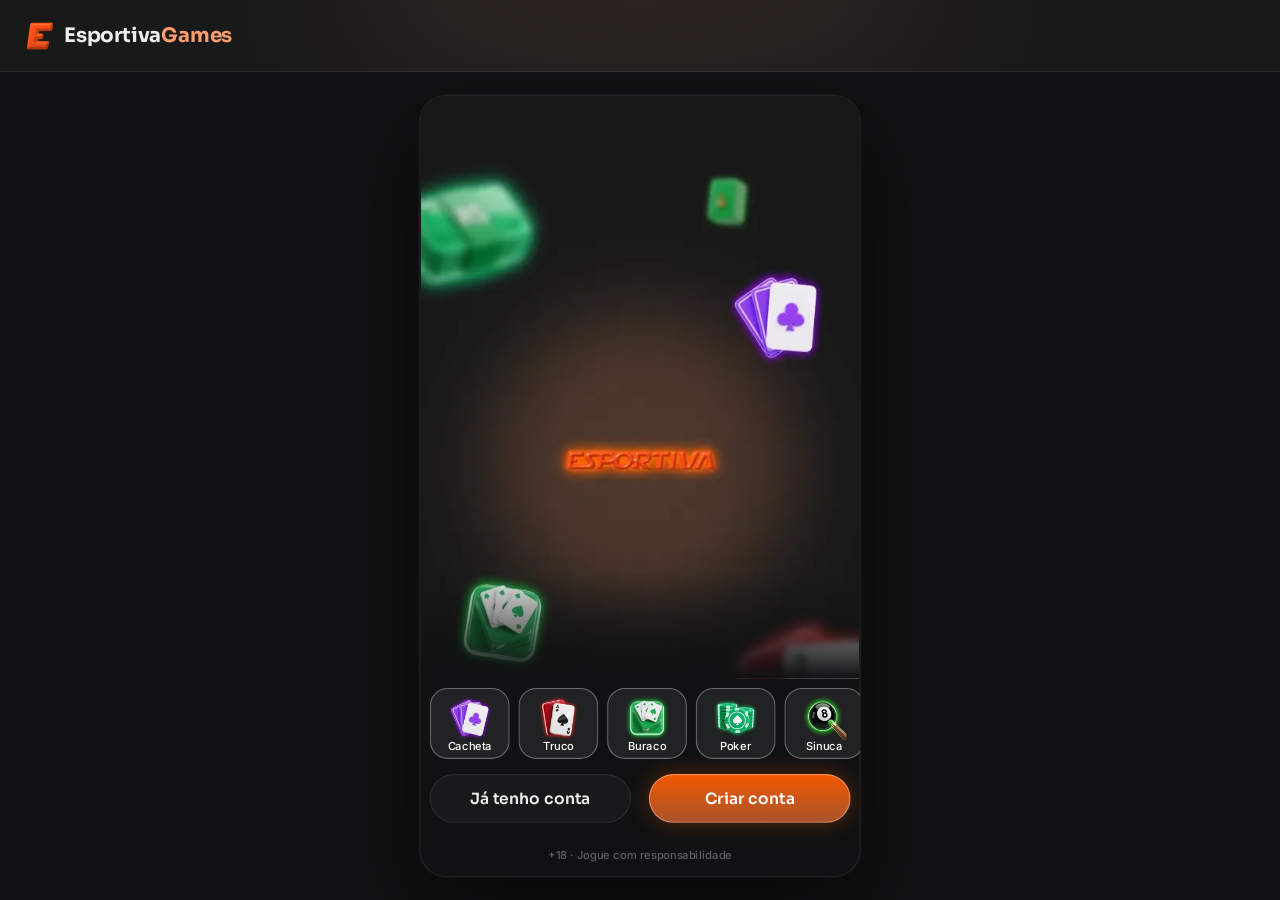
==== index.html @ 20848916 "Loja por classe + O Grande Assalto completa (como no EstrelaGames eb42a3c): famílias em 3 classes (O" ====
<!doctype html>
<html lang="pt-BR">
<head>
<meta charset="utf-8">
<meta name="viewport" content="width=device-width, initial-scale=1, viewport-fit=cover, user-scalable=no">
<meta name="robots" content="noindex, nofollow">
<meta name="theme-color" content="#141e2a">
<meta name="mobile-web-app-capable" content="yes">
<meta name="apple-mobile-web-app-capable" content="yes">
<meta name="apple-mobile-web-app-status-bar-style" content="black-translucent">
<title>Esportiva Games · protótipo</title>
<link rel="icon" href="assets/ui/logo_icon.webp">
<link rel="preconnect" href="https://fonts.googleapis.com">
<link rel="preconnect" href="https://fonts.gstatic.com" crossorigin>
<link rel="stylesheet" href="https://fonts.googleapis.com/css2?family=Inter:wght@400;500;600;700&family=Sora:wght@600;700;800&display=swap">
<link rel="stylesheet" href="css/tokens.css?v=esportiva-11202128">
<link rel="stylesheet" href="css/ui.css?v=esportiva-11202128">
<link rel="stylesheet" href="css/screens.css?v=esportiva-11202128">
<link rel="stylesheet" href="css/game.css?v=esportiva-11202128">
<link rel="stylesheet" href="css/desk.css?v=esportiva-11202128">
</head>
<body>
<svg width="0" height="0" style="position:absolute" aria-hidden="true">
  <defs><clipPath id="hexclip" clipPathUnits="objectBoundingBox"><path id="hexpath" d=""/></clipPath></defs>
  <symbol id="s-E" viewBox="0 0 16 20"><path d="M8 0C5 4 0 7.5 0 11.5C0 14 2 16 4.5 16C5.7 16 6.8 15.5 7.5 14.7C7.3 16.6 6.5 18.3 5 20H11C9.5 18.3 8.7 16.6 8.5 14.7C9.2 15.5 10.3 16 11.5 16C14 16 16 14 16 11.5C16 7.5 11 4 8 0Z"/></symbol>
  <symbol id="s-C" viewBox="0 0 20 18.4"><path d="M10 18.35L8.55 17.03C3.4 12.36 0 9.28 0 5.5C0 2.420 2.42 0 5.5 0C7.24 0 8.91 0.81 10 2.09C11.09 0.81 12.76 0 14.5 0C17.58 0 20 2.42 20 5.5C20 9.28 16.6 12.36 11.45 17.04L10 18.35Z"/></symbol>
  <symbol id="s-O" viewBox="0 0 15 20"><path d="M7.5 0L15 10L7.5 20L0 10L7.5 0Z"/></symbol>
  <symbol id="s-P" viewBox="0 0 18 18.5"><path d="M9 0C11.3 0 13.2 1.9 13.2 4.2C13.2 5 13 5.7 12.6 6.3C13 6.2 13.4 6.1 13.8 6.1C16.1 6.1 18 8 18 10.3C18 12.6 16.1 14.5 13.8 14.5C12.5 14.5 11.3 13.9 10.5 12.9C10.7 14.9 11.6 16.8 13.1 18.5H4.9C6.4 16.8 7.3 14.9 7.5 12.9C6.7 13.9 5.5 14.5 4.2 14.5C1.9 14.5 0 12.6 0 10.3C0 8 1.9 6.1 4.2 6.1C4.6 6.1 5 6.2 5.4 6.3C5 5.7 4.8 5 4.8 4.2C4.8 1.9 6.7 0 9 0Z"/></symbol>
  <symbol id="i-copy" viewBox="0 0 448 512"><path d="M208 0H332.1c12.7 0 24.9 5.1 33.9 14.1l67.9 67.9c9 9 14.1 21.2 14.1 33.9V336c0 26.5-21.5 48-48 48H208c-26.5 0-48-21.5-48-48V48c0-26.5 21.5-48 48-48zM48 128h80v64H64V448H256V416h64v48c0 26.5-21.5 48-48 48H48c-26.5 0-48-21.5-48-48V176c0-26.5 21.5-48 48-48z"/></symbol>
  <symbol id="i-share" viewBox="0 0 448 512"><path d="M352 224c53 0 96-43 96-96s-43-96-96-96s-96 43-96 96c0 4 .2 8 .7 11.9l-94.1 47C145.4 170.2 121.9 160 96 160c-53 0-96 43-96 96s43 96 96 96c25.9 0 49.4-10.2 66.6-26.9l94.1 47c-.5 3.9-.7 7.8-.7 11.9c0 53 43 96 96 96s96-43 96-96s-43-96-96-96c-25.9 0-49.4 10.2-66.6 26.9l-94.1-47c.5-3.9 .7-7.8 .7-11.9s-.2-8-.7-11.9l94.1-47C302.6 213.8 326.1 224 352 224z"/></symbol>
  <symbol id="i-wa" viewBox="0 0 448 512"><path d="M380.9 97.1C339 55.1 283.2 32 223.9 32c-122.4 0-222 99.6-222 222 0 39.1 10.2 77.3 29.6 111L0 480l117.7-30.9c32.4 17.7 68.9 27 106.1 27h.1c122.3 0 224.1-99.6 224.1-222 0-59.3-25.2-115-67.1-157zm-157 341.6c-33.2 0-65.7-8.9-94-25.7l-6.7-4-69.8 18.3L72 359.2l-4.4-7c-18.5-29.4-28.2-63.3-28.2-98.2 0-101.7 82.8-184.5 184.6-184.5 49.3 0 95.6 19.2 130.4 54.1 34.8 34.9 56.2 81.2 56.1 130.5 0 101.8-84.9 184.6-186.6 184.6zm101.2-138.2c-5.5-2.8-32.8-16.2-37.9-18-5.1-1.9-8.8-2.8-12.5 2.8-3.7 5.6-14.3 18-17.6 21.8-3.2 3.7-6.5 4.2-12 1.4-32.6-16.3-54-29.1-75.5-66-5.7-9.8 5.7-9.1 16.3-30.3 1.8-3.7.9-6.9-.5-9.7-1.4-2.8-12.5-30.1-17.1-41.2-4.5-10.8-9.1-9.3-12.5-9.5-3.2-.2-6.9-.2-10.6-.2-3.7 0-9.7 1.4-14.8 6.9-5.1 5.6-19.4 19-19.4 46.3 0 27.3 19.9 53.7 22.6 57.4 2.8 3.7 39.1 59.7 94.8 83.8 35.2 15.2 49 16.5 66.6 13.9 10.7-1.6 32.8-13.4 37.4-26.4 4.6-13 4.6-24.1 3.2-26.4-1.3-2.5-5-3.9-10.5-6.6z"/></symbol>
  <symbol id="i-pen" viewBox="0 0 512 512"><path d="M362.7 19.3L314.3 67.7 444.3 197.7l48.4-48.4c25-25 25-65.5 0-90.5L453.3 19.3c-25-25-65.5-25-90.5 0zm-71 71L58.6 323.5c-10.4 10.4-18 23.3-22.2 37.4L1 481.2C-1.5 489.7 .8 498.8 7 505s15.3 8.5 23.7 6.1l120.3-35.4c14.1-4.2 27-11.8 37.4-22.2L421.7 220.3 291.7 90.3z"/></symbol>
  <symbol id="i-plus" viewBox="0 0 448 512"><path d="M256 80c0-17.7-14.3-32-32-32s-32 14.3-32 32v144H48c-17.7 0-32 14.3-32 32s14.3 32 32 32h144v144c0 17.7 14.3 32 32 32s32-14.3 32-32V288h144c17.7 0 32-14.3 32-32s-14.3-32-32-32H256V80z"/></symbol>
  <symbol id="i-chev-l" viewBox="0 0 320 512"><path d="M9.4 233.4c-12.5 12.5-12.5 32.8 0 45.3l192 192c12.5 12.5 32.8 12.5 45.3 0s12.5-32.8 0-45.3L77.3 256 246.6 86.6c12.5-12.5 12.5-32.8 0-45.3s-32.8-12.5-45.3 0l-192 192z"/></symbol>
  <symbol id="i-chev-r" viewBox="0 0 320 512"><path d="M310.6 233.4c12.5 12.5 12.5 32.8 0 45.3l-192 192c-12.5 12.5-32.8 12.5-45.3 0s-12.5-32.8 0-45.3L242.7 256 73.4 86.6c-12.5-12.5-12.5-32.8 0-45.3s32.8-12.5 45.3 0l192 192z"/></symbol>
  <symbol id="i-chev-l-light" viewBox="0 0 320 512"><path d="M20.7 267.3c-6.2-6.2-6.2-16.4 0-22.6l192-192c6.2-6.2 16.4-6.2 22.6 0s6.2 16.4 0 22.6L54.6 256 235.3 436.7c6.2 6.2 6.2 16.4 0 22.6s-16.4 6.2-22.6 0l-192-192z"/></symbol>
  <symbol id="i-chev-r-light" viewBox="0 0 320 512"><path d="M299.3 244.7c6.2 6.2 6.2 16.4 0 22.6l-192 192c-6.2 6.2-16.4 6.2-22.6 0s-6.2-16.4 0-22.6L265.4 256 84.7 75.3c-6.2-6.2-6.2-16.4 0-22.6s16.4-6.2 22.6 0l192 192z"/></symbol>
  <symbol id="i-x" viewBox="0 0 384 512"><path d="M324.5 411.1c6.2 6.2 16.4 6.2 22.6 0s6.2-16.4 0-22.6L214.6 256 347.1 123.5c6.2-6.2 6.2-16.4 0-22.6s-16.4-6.2-22.6 0L192 233.4 59.5 100.9c-6.2-6.2-16.4-6.2-22.6 0s-6.2 16.4 0 22.6L169.4 256 36.9 388.5c-6.2 6.2-6.2 16.4 0 22.6s16.4 6.2 22.6 0L192 278.6 324.5 411.1z"/></symbol>
  <symbol id="i-search" viewBox="0 0 512 512"><path d="M384 208A176 176 0 1 0 32 208a176 176 0 1 0 352 0zM343.3 366C307 397.2 259.7 416 208 416C93.1 416 0 322.9 0 208S93.1 0 208 0S416 93.1 416 208c0 51.7-18.8 99-50 135.3L507.3 484.7c6.2 6.2 6.2 16.4 0 22.6s-16.4 6.2-22.6 0L343.3 366z"/></symbol>
  <symbol id="i-check" viewBox="0 0 512 512"><path d="M256 512A256 256 0 1 0 256 0a256 256 0 1 0 0 512zM369 209L241 337c-9.4 9.4-24.6 9.4-33.9 0l-64-64c-9.4-9.4-9.4-24.6 0-33.9s24.6-9.4 33.9 0l47 47L335 175c9.4-9.4 24.6-9.4 33.9 0s9.4 24.6 0 33.9z"/></symbol>
  <symbol id="i-eye" viewBox="0 0 576 512"><path d="M288 32c-80.8 0-145.5 36.8-192.6 80.6C48.6 156 17.3 208 2.5 243.7c-3.3 7.9-3.3 16.7 0 24.6C17.3 304 48.6 356 95.4 399.4C142.5 443.2 207.2 480 288 480s145.5-36.8 192.6-80.6c46.8-43.5 78.1-95.4 93-131.1c3.3-7.9 3.3-16.7 0-24.6c-14.9-35.7-46.2-87.7-93-131.1C433.5 68.8 368.8 32 288 32zM144 256a144 144 0 1 1 288 0 144 144 0 1 1 -288 0zm144-64c0 35.3-28.7 64-64 64c-7.1 0-13.9-1.2-20.3-3.3c-5.5-1.8-11.9 1.6-11.7 7.4c.3 6.9 1.3 13.8 3.2 20.7c13.7 51.2 66.4 81.6 117.6 67.9s81.6-66.4 67.9-117.6c-11.1-41.5-47.8-69.4-88.6-71.1c-5.8-.2-9.2 6.1-7.4 11.7c2.1 6.4 3.3 13.2 3.3 20.3z"/></symbol>
  <symbol id="i-send" viewBox="0 0 512 512"><path d="M498.1 5.6c10.1 7 15.4 19.1 13.5 31.2l-64 416c-1.5 9.7-7.4 18.2-16 23s-18.9 5.4-28 1.6L284 427.7l-68.5 74.1c-8.9 9.7-22.9 12.9-35.2 8.1S160 493.2 160 480V396.4c0-4 1.5-7.8 4.2-10.7L331.8 202.8c5.8-6.3 5.6-16-.4-22s-15.7-6.4-22-.7L106 360.8 17.7 316.6C7.1 311.3 .3 300.7 0 288.9s5.9-22.8 16.1-28.7l448-256c10.7-6.1 23.9-5.5 34 1.4z"/></symbol>
  <symbol id="i-star" viewBox="0 0 576 512"><path d="M316.9 18C311.6 7 300.4 0 288.1 0s-23.4 7-28.8 18L195 150.3 51.4 171.5c-12 1.8-22 10.2-25.7 21.7s-.7 24.2 7.9 32.7L137.8 329 113.2 474.7c-2 12 3 24.2 12.9 31.3s23 8 33.8 2.3l128.3-68.5 128.3 68.5c10.8 5.7 23.9 4.9 33.8-2.3s14.9-19.3 12.9-31.3L438.5 329 542.7 225.9c8.6-8.5 11.7-21.2 7.9-32.7s-13.7-19.9-25.7-21.7L381.2 150.3 316.9 18z"/></symbol>
  <symbol id="i-star-o" viewBox="0 0 576 512"><path d="M287.9 0c9.2 0 17.6 5.2 21.6 13.5l68.6 141.3 153.2 22.6c9 1.3 16.5 7.6 19.3 16.3s.5 18.1-5.9 24.5L433.6 328.4l26.2 155.6c1.5 9-2.2 18.1-9.7 23.5s-17.3 6-25.3 1.7l-137-73.2L151 509.1c-8.1 4.3-17.9 3.7-25.3-1.7s-11.2-14.5-9.7-23.5l26.2-155.6L31.1 218.2c-6.5-6.4-8.7-15.9-5.9-24.5s10.3-14.9 19.3-16.3l153.2-22.6L266.3 13.5C270.4 5.2 278.7 0 287.9 0zm0 79L235.4 187.2c-3.5 7.1-10.2 12.1-18.1 13.3L99 217.9 184.9 303c5.5 5.5 8.1 13.3 6.8 21L171.4 443.7l105.2-56.2c7.1-3.8 15.6-3.7 22.6 0l105.2 56.2L384.2 324.1c-1.3-7.7 1.2-15.5 6.8-21l85.9-85.1L358.6 200.5c-7.8-1.2-14.6-6.1-18.1-13.3L287.9 79z"/></symbol>
</svg>

<!-- desktop (js/desk.js): header largo, menu e chat ao vivo em volta da coluna 9:16 -->
<header class="dkh" id="dkh"></header>
<aside class="dkl" id="dkl" aria-label="Menu"></aside>
<aside class="dkr" id="dkr" aria-label="Chat ao vivo"></aside>

<div class="stage-wrap"><div class="phone" id="phone">
  <div class="status" aria-hidden="true"><span>9:41</span><span class="island"></span>
    <span class="icons"><svg width="18" height="12" viewBox="0 0 18 12" fill="#fff"><rect x="0" y="8" width="3" height="4" rx="1"/><rect x="5" y="5.5" width="3" height="6.5" rx="1"/><rect x="10" y="3" width="3" height="9" rx="1"/><rect x="15" y="0" width="3" height="12" rx="1"/></svg><svg width="16" height="12" viewBox="0 0 16 12" fill="#fff"><path d="M8 2.2c2.3 0 4.4.9 6 2.4l1.1-1.1A10 10 0 0 0 8 .6 10 10 0 0 0 .9 3.5L2 4.6a8.4 8.4 0 0 1 6-2.4zm0 3.3c1.4 0 2.7.5 3.7 1.4l1.1-1.1A7 7 0 0 0 8 3.9a7 7 0 0 0-4.8 1.9l1.1 1.1c1-.9 2.3-1.4 3.7-1.4zm0 3.3c.6 0 1.1.2 1.5.6L8 11 6.5 9.4c.4-.4.9-.6 1.5-.6z"/></svg><svg width="27" height="13" viewBox="0 0 27 13" fill="none"><rect x=".5" y=".5" width="23" height="12" rx="3.5" stroke="#fff" opacity=".4"/><rect x="2" y="2" width="20" height="9" rx="2" fill="#fff"/><rect x="25" y="4.5" width="1.6" height="4" rx=".8" fill="#fff" opacity=".4"/></svg></span>
  </div>
  <div class="app" id="app">
    <!-- telas do app (renderizadas pelo js/screens.js) -->
    <section class="scr" id="view"></section>

    <!-- tela de jogo: os motores (js/games.js) desenham dentro dela -->
    <section class="scr game-scr" id="scr-game" hidden>
      <header class="hud" id="hud"></header>
      <div class="jogo" id="jogo"><div class="board" id="board"></div></div>
      <nav class="mnav" id="mnav">
        <button data-g="voltar"><span class="back"><svg><use href="#i-chev-l-light"/></svg></span><span>Voltar</span></button>
        <button data-g="chat"><img class="ic" src="assets/icons/chat.webp" alt=""><span>Chat</span></button>
        <button data-g="mesa"><img class="ic" src="assets/icons/friends.webp" alt=""><span>Mesa</span></button>
        <button data-g="voz"><img class="ic" id="micIco" src="assets/icons/microphone-off.webp" alt=""><span>Voz</span></button>
        <button data-g="ajustes"><img class="ic" src="assets/icons/gear.webp" alt=""><span>Ajustes</span></button>
      </nav>
    </section>

    <div class="toast" id="toast"><span class="hint-pill" id="toastTxt"></span></div>
    <div id="sheet"></div>
    <div id="overlay"></div>
  </div>
</div></div>

<script src="js/core.js?v=esportiva-11202128"></script>
<script src="js/ui.js?v=esportiva-11202128"></script>
<script src="js/screens.js?v=esportiva-11202128"></script>
<script src="js/loja.js?v=esportiva-11202128"></script>
<script src="js/social.js?v=esportiva-11202128"></script>
<script src="js/torneios.js?v=esportiva-11202128"></script>
<script src="js/sala.js?v=esportiva-11202128"></script>
<script src="js/games.js?v=esportiva-11202128"></script>
<script src="js/sinuca.js?v=esportiva-11202128"></script>
<script src="js/desk.js?v=esportiva-11202128"></script>
<script src="js/boot.js?v=esportiva-11202128"></script>
</body>
</html>
---- css/tokens.css ----
/* Esportiva Games · tokens do DS EstrelaGames (Rjx31bgpOt4m1U8DVKyWtd · modo Esportiva Games), valores resolvidos 1:1 */
:root{
  color-scheme: dark;
  /* background */
  --bg-default:#101112; --bg-subtle:#181919; --bg-strong:#212223; --bg-raised:#28292a; --bg-inset:#010101; --bg-highlight:#ffffff14; --bg-chrome:#181919; --bg-divider:#28292a; --bg-band:#00000052;
  --bga-default-50:#10111280; --bga-default-75:#101112bf; --bga-subtle-50:#18191980; --bga-subtle-75:#181919bf;
  --bga-strong-25:#21222340; --bga-strong-50:#21222380; --bga-strong-75:#212223bf;
  --bga-secondary-16:#ff9c6d29; --bga-secondary-32:#ff9c6d52; --bga-accent-12:#ffc8411f;
  /* border */
  --border-muted:#ffffff14; --border-default:#212223; --border-strong:#383a3b; --border-focus:#f15800;
  --border-hl-top:#ffffff29; --border-gold-top:#ffdbc9e5; --border-gold-bottom:#f158005c;
  /* text */
  --text-default:#edeeee; --text-muted:#b0b4b6; --text-link:#ff9c6d; --text-subtle:#5d6062; --text-disabled:#454849;
  --text-brand:#ff9c6d; --text-success:#52de7e; --text-error:#ff6b6e; --text-prize:#ffc841;
  --text-on-color:#ffffff; --text-on-color-muted:#ffffffd9; --text-on-color-subtle:#ffffffb2; --text-on-light:#101112;
  /* system */
  --sys-info:#ff6500; --sys-success:#2cc160; --sys-success-strong:#8cf0a9; --sys-warning:#ffbe2e; --sys-error:#ef4452;
  --sysa-success-25:#2cc16040; --sysa-error-25:#ef445240; --sysa-info-25:#3b74f540;
  --notification-error:#ef4452;
  /* effects */
  --hl-subtle:#ffffff29; --hl:#ffffff52; --hl-strong:#ffffff7a;
  --shadow-faint:#0000001f; --shadow-subtle:#0000003d; --shadow:#00000066; --shadow-strong:#00000080;
  --glow-info:#f1580052; --glow-accent:#ffbe2e52; --glow-success:#52de7ea3; --glow-gold:#ff9c6d52; --glow-blue:#ff9c6d; --glow-red:#ff6b6e;
  /* surfaces */
  --surface-card-top:#181919; --surface-card-bottom:#101112; --surface-elevated-top:#28292a; --surface-elevated-bottom:#181919;
  /* buttons */
  --btn-primary-top:#f15800; --btn-primary-bg:#a9532c; --btn-secondary-border:#ff6500;
  --btn-disabled-top:#28292a; --btn-disabled-bg:#28292a; --btn-disabled-text:#454849;
  /* tabs */
  --tab-default-text:#b0b4b6; --tab-container:#212223; --input-border:#212223;
  --tab-padrao:#f15800; --tab-padrao-tint:#f158003d; --tab-rosa:#e93d82; --tab-rosa-tint:#e93d823d;
  /* games */
  --game-truco:#e5484d; --game-paulista:#3b74f5; --game-cacheta:#8752f2; --game-tranca:#2cc160; --game-buraco:#1f9a4a;
  --game-poker:#0fa968; --game-sinuca:#2fa35a; --game-todos:#ff6500; --game-domino:#14b8a6; --game-dama:#f76b15; --game-xadrez:#5b6cff;
  --game-paulista-tint:#3b74f53d; --game-truco-tint:#e5484d3d; --game-cacheta-tint:#8752f23d; --game-buraco-tint:#1f9a4a3d; --game-poker-tint:#0fa9683d; --game-sinuca-tint:#2fa35a3d;
  /* crew */
  --crew-engenheiro:#4fb3ff; --crew-comandante:#f5c542; --crew-piloto:#ff5a36; --crew-navegador:#e86bff; --crew-explorador:#4dffb8;
  --crew-bar:#ff9f43; --crew-reis:#34d399; --crew-nobru:#3d8bff; --crew-inhui:#ff4fb0;
  /* famílias da página Skins (mesma cor da chamada do Truco) */
  --crew-laje:#ff7f50; --crew-portaria:#3ddc84; --crew-live:#b45cff; --crew-feira:#ffa62b; --crew-navalha:#ff4fb0; --crew-varzea:#5be37d; --crew-oficina:#3db8ff; --crew-posto:#ff3b4a; --crew-fliper:#a45cff; --crew-grau:#4fa3ff; --crew-palpite:#f2b233; --crew-assalto:#ff4fa3;
  /* stake / table */
  --stake-padrao-top:#6c3015; --stake-padrao-bottom:#361b0f; --stake-iniciante-top:#1f9a4a; --stake-iniciante-bottom:#1f502c;
  --table-card-top:#1f5a4a; --table-card-bottom:#0f2e2a; --table-stake:#ffc841;
  --plus-bg:#52de7e; --plus-icon:#101112;
  --btn-success-top:#52de7e; --btn-success-bg:#1f9a4a; /* DS button-glass ☰ Type=Success (Comprar) */
  /* cards */
  --card-face:#ffffff; --card-border:#9ea2a4; --suit-red:#c72c3d; --suit-black:#141922; --back-top:#844023; --back-bottom:#4d1901;
  /* seat timer */
  --seat-timer-track:#ffffff1f; --seat-timer:#ff6500;
  /* type */
  --f-display:"Sora", "Inter", system-ui, sans-serif;
  --f-ui:"Inter", system-ui, -apple-system, sans-serif;
  --f-call:"Industry", "Sora", sans-serif;
  /* marca · Esportiva Games (sobrescreve) */
  --back-top:#361b0f; --back-bottom:#181919; --btn-primary-text:#ffffff; --crew-nobru:#FF6500; --crew-inhui:#FF6500; --crew-rainhaesp:#FF9C6D;
}
/* estilos de texto do DS */
.t-d3xl{font:700 64px/1.2 var(--f-display);letter-spacing:-.02em}
.t-d2xl{font:700 48px/1.2 var(--f-display);letter-spacing:-.02em}
.t-dxl{font:700 40px/1.2 var(--f-display);letter-spacing:-.02em}
.t-dl{font:700 32px/1.2 var(--f-display);letter-spacing:-.02em}
.t-dm{font:700 24px/1.2 var(--f-display);letter-spacing:-.01em}
.t-ds{font:700 20px/1.2 var(--f-display);letter-spacing:-.01em}
.t-dxs{font:600 16px/1.2 var(--f-display)}
.t-d2xs{font:600 14px/1.2 var(--f-display)}
.t-d3xs{font:600 12px/1.2 var(--f-display)}
.t-hm{font:700 20px/1.2 var(--f-ui)}
.t-ll{font:500 16px/1 var(--f-ui)} .t-lm{font:500 14px/1 var(--f-ui)} .t-ls{font:500 12px/1 var(--f-ui)} .t-lxs{font:500 10px/1 var(--f-ui)} .t-l2xs{font:500 8px/1 var(--f-ui)}
.t-link{font:700 12px/1.5 var(--f-ui)}
.t-p2xl{font:400 20px/1.5 var(--f-ui)} .t-pm{font:400 14px/1.5 var(--f-ui)} .t-ps{font:400 12px/1.5 var(--f-ui)}
---- css/ui.css ----
/* EstrelaGames · base + componentes do DS (Apple Gamer Style · Glass). Medidas 1:1 com o Figma (frame 375). */
*{box-sizing:border-box}
html,body{height:100%;margin:0}
body{background:#05080c;color:var(--text-default);font-family:var(--f-ui);-webkit-font-smoothing:antialiased;overflow:hidden;-webkit-text-size-adjust:100%}
button{font:inherit;color:inherit;border:0;background:none;padding:0;margin:0;cursor:pointer;-webkit-tap-highlight-color:transparent;text-align:inherit}
button:focus-visible,[role="button"]:focus-visible{outline:2px solid var(--border-focus);outline-offset:2px}
/* cards clicáveis são div[role=button]: o WebKit (iPhone) não estica os filhos de um <button> com flex */
[role="button"]{cursor:pointer;-webkit-tap-highlight-color:transparent;-webkit-user-select:none;user-select:none;outline:0}
input{font:inherit;color:inherit;border:0;background:none;outline:0;padding:0;margin:0;min-width:0}
img,video{display:block;max-width:100%;user-select:none;-webkit-user-drag:none}
video::-webkit-media-controls,video::-webkit-media-controls-start-playback-button,video::-webkit-media-controls-overlay-play-button{display:none!important;-webkit-appearance:none} /* sem botão de play: os vídeos são fundo */
svg{display:block}
[hidden]{display:none!important}
.ic{flex:none;object-fit:contain;pointer-events:none}

/* ---------- aparelho ---------- */
.stage-wrap{position:fixed;inset:0;display:flex;align-items:center;justify-content:center}
.phone{position:relative;width:375px;height:812px;background:var(--bg-subtle);overflow:hidden;border-radius:48px;box-shadow:0 0 0 10px #0c1016,0 0 0 11px #2a3340,0 40px 80px rgba(0,0,0,.6);transform-origin:center;display:flex;flex-direction:column}
.status{position:relative;flex:none;height:44px;display:flex;align-items:center;justify-content:space-between;padding:0 26px 0 32px;font:600 15px/1 var(--f-ui);background:var(--bg-subtle);z-index:60;pointer-events:none}
.status .island{position:absolute;left:50%;top:10px;width:118px;height:32px;margin-left:-59px;border-radius:20px;background:#000}
.status .icons{display:flex;gap:6px;align-items:center}
.app{position:relative;flex:1;min-height:0;overflow:hidden}
@media (max-width:520px){
  .phone{width:100vw;height:100vh;height:100dvh;border-radius:0;box-shadow:none;transform:none!important}
  .status{display:none}
  .app{padding-top:env(safe-area-inset-top,0px)}
}
.scr{position:absolute;inset:0;display:flex;flex-direction:column;background:var(--bg-subtle);overflow:hidden}
.app>.scr{top:env(safe-area-inset-top,0px)}
@media (min-width:521px){.app>.scr{top:0}}
.scroll{flex:1;min-height:0;overflow-y:auto;overflow-x:hidden;-webkit-overflow-scrolling:touch;scrollbar-width:none;overscroll-behavior:contain}
.scroll::-webkit-scrollbar,.hscroll::-webkit-scrollbar{display:none}
/* linha com rolagem lateral: sem clip, sangra até a borda da tela (regra Oct 26) */
.hscroll{display:flex;overflow-x:auto;overflow-y:visible;scrollbar-width:none;margin:0 -8px;padding:0 8px;scroll-padding:0 8px;-webkit-overflow-scrolling:touch}

/* ---------- ícones 3D ---------- */
.i16{width:16px;height:16px}.i20{width:20px;height:20px}.i24{width:24px;height:24px}.i28{width:28px;height:28px}.i32{width:32px;height:32px}.i36{width:36px;height:36px}.i40{width:40px;height:40px}.i48{width:48px;height:48px}

/* ---------- header-game (Mobile · Glass) ---------- */
.hdr{position:relative;flex:none;height:64px;display:flex;align-items:center;gap:4px;padding:8px 12px;background:var(--bg-subtle);overflow:hidden;z-index:20}
.hdr::before{content:"";position:absolute;left:48px;top:-70px;width:280px;height:140px;border-radius:50%;background:var(--glow-blue);filter:blur(60px);opacity:.15;pointer-events:none}
.hdr .side{position:relative;flex:1;min-width:0;display:flex;align-items:center;gap:4px}
.hdr .logo{width:24px;height:36px;display:grid;place-items:center;flex:none}
.hdr .logo img{width:25px;height:24px}
.cpill{flex:1;min-width:0;height:34px;display:flex;align-items:center;gap:2px;padding:4px;border-radius:999px;background:linear-gradient(90deg,#52de7e1a,#21222306),var(--bga-strong-50);box-shadow:inset 0 0 0 1px var(--border-muted);overflow:hidden}
.cpill.bonus{padding:4px 8px 4px 4px;background:linear-gradient(90deg,#21222306,#ffc8411a),var(--bga-strong-50)}
.cpill .ic{width:24px;height:24px}
.cpill .t{flex:1;min-width:0;display:flex;flex-direction:column;gap:2px;text-align:left}
.cpill .t small{font:500 8px/1 var(--f-ui);color:var(--text-muted)}
.cpill .t b{font:700 12px/10px var(--f-ui);color:var(--text-default);white-space:nowrap;overflow:hidden;text-overflow:ellipsis}
.cpill.bonus .t b{color:var(--text-prize)}
.cpill .plus{width:20px;height:20px;border-radius:10px;background:var(--plus-bg);display:grid;place-items:center;flex:none}
.cpill .plus svg{width:12px;height:12px;fill:var(--plus-icon)}
/* saldo com seta: abre o dropdown (DS header-game ◉ Expanded) */
.cpill .chev{width:20px;height:20px;display:grid;place-items:center;flex:none}
.cpill .chev svg{width:10px;height:10px;fill:var(--text-muted);transform:rotate(90deg);transition:transform .2s}
.cpill.open{box-shadow:inset 0 0 0 1px var(--border-strong)} .cpill.open .chev svg{transform:rotate(-90deg)}
.hdr .hbuy{flex:1;min-width:0}
/* dropdown do saldo (DS balance-panel) · celular: preso embaixo do header */
.baldrop{position:absolute;left:0;right:0;top:64px;bottom:0;z-index:45;background:var(--bga-default-75);animation:fade .15s both}
.balp{display:flex;flex-direction:column;gap:16px;max-height:100%;overflow:auto;padding:16px 16px 24px;background:var(--bg-subtle);border-radius:0 0 24px 24px;box-shadow:inset 0 -1px 0 var(--hl-subtle),0 16px 40px rgba(0,0,0,.4);animation:balIn .22s cubic-bezier(.2,.8,.2,1) both}
@keyframes balIn{from{transform:translateY(-12px);opacity:0}}
.balp .top{display:flex;justify-content:space-between;align-items:center}
.balp .top small{font:500 12px/1.2 var(--f-ui);color:var(--text-muted)}
.balp .tv{display:flex;align-items:center;gap:4px}
.balp .eye,.balp .x{display:grid;place-items:center;width:28px;height:28px}
.balp .eye svg{width:20px;height:20px;fill:var(--text-muted)}
.balp .x svg{width:12px;height:12px;fill:var(--text-muted);transform:rotate(-90deg)}
.balp .rows{display:flex;flex-direction:column;gap:12px}
.balp .kv{display:flex;justify-content:space-between;gap:12px;font:400 14px/1.4 var(--f-ui);color:var(--text-muted)}
.balp .kv b{font-weight:400;color:var(--text-default);font-variant-numeric:tabular-nums;text-align:right}
.balp hr{border:0;height:1px;background:var(--border-muted);margin:0}
.balp .acts{display:flex;gap:12px} .balp .acts .btn{flex:1}
/* Bônus Fidelidade (DS _loyalty-bonus): Resgatar quando tem valor · Juntando com a seta que abre as regras */
.fid{display:flex;flex-direction:column;gap:12px;padding:8px 12px 8px 8px;border-radius:24px;background:var(--bga-strong-50);box-shadow:inset 0 0 0 1px var(--border-muted)}
.fid.ready{flex-direction:row;align-items:center;gap:8px}
.fid .ic{width:28px;height:28px;flex:none}
.fid .t{flex:1;min-width:0;display:flex;flex-direction:column;gap:2px;text-align:left}
.fid .t b{font:400 14px/1.3 var(--f-ui);color:var(--text-default)}
.fid .t small{font:500 10px/1.2 var(--f-ui);color:var(--text-muted)}
.fid .v{font:400 14px/1 var(--f-ui);font-variant-numeric:tabular-nums}
.fid .row{display:flex;align-items:center;gap:8px;width:100%}
.fid .chev{width:20px;height:20px;display:grid;place-items:center;flex:none}
.fid .chev svg{width:10px;height:10px;fill:var(--text-muted);transform:rotate(90deg);transition:transform .2s}
.fid.open{border-radius:16px;padding:8px 12px 12px 8px} .fid.open .chev svg{transform:rotate(-90deg)}
.fid .more{display:flex;flex-direction:column;gap:12px}
.fid .wk{display:flex;flex-direction:column;gap:4px;padding:12px;border-radius:12px;background:var(--bga-default-50);box-shadow:inset 0 0 0 1px var(--border-muted)}
.fid .wk small{font:500 12px/1.2 var(--f-ui);color:var(--text-muted)}
.fid .wk b{font:700 20px/1.2 var(--f-display);color:var(--text-prize);font-variant-numeric:tabular-nums}
.fid p{margin:0;font:400 12px/1.5 var(--f-ui);color:var(--text-muted)}
.fid .kv{font-size:12px}
.hbell{position:relative;width:36px;height:36px;border-radius:18px;background:var(--bga-strong-50);box-shadow:inset 0 0 0 1px var(--border-muted);display:grid;place-items:center;flex:none}
.hbell .ic{width:28px;height:28px}
.hbell i{position:absolute;left:28px;top:0;width:8px;height:8px;border-radius:50%;background:var(--notification-error)}
.hbell i[hidden]{display:none}

/* ---------- header-avatar (hexágono com borda da tripulação) ---------- */
.hav{position:relative;display:inline-block;flex:none;width:var(--w,44px);height:var(--h,48px)}
.hav .gl{position:absolute;left:-4.5%;top:0;width:109%;aspect-ratio:1;border-radius:50%;background:var(--cc);filter:blur(calc(var(--w,44px) * .16));opacity:.45;pointer-events:none}
.hav .hx{position:absolute;inset:0;-webkit-clip-path:url(#hexclip);clip-path:url(#hexclip);background:var(--cc)}
.hav .hx img{position:absolute;inset:2px;width:calc(100% - 4px);height:calc(100% - 4px);object-fit:cover;object-position:center top;-webkit-clip-path:url(#hexclip);clip-path:url(#hexclip);background:var(--bg-raised)}
.hav .on{position:absolute;left:77%;top:75%;width:23%;aspect-ratio:1;border-radius:50%;background:var(--sys-success);box-shadow:0 0 0 1.5px var(--bg-subtle)}
.hav.xs{--w:24px;--h:26px}.hav.s{--w:32px;--h:35px}.hav.m{--w:44px;--h:48px}.hav.l{--w:56px;--h:60px}
.hav.xs .hx img,.hav.s .hx img{inset:1.5px;width:calc(100% - 3px);height:calc(100% - 3px)}
.hav.empty{height:var(--w)}
.hav.empty .av0{position:absolute;inset:4.5%;width:91%;height:91%}
.hav.empty .add{position:absolute;left:63.6%;top:63.6%;width:27.3%;height:27.3%;border-radius:50%;background:var(--plus-bg);box-shadow:0 0 0 1.2px var(--bg-subtle);display:grid;place-items:center}
.hav.empty .add svg{width:58%;height:58%;fill:var(--plus-icon)}

/* ---------- avatar circular (avatar-estrela-games) ---------- */
.av{position:relative;display:inline-block;vertical-align:middle;flex:none;width:var(--s,48px);height:var(--s,48px);border-radius:50%;background:linear-gradient(180deg,var(--surface-elevated-top),var(--surface-elevated-bottom));box-shadow:inset 0 0 0 var(--bw,2px) #ffffff29}
.av img{position:absolute;inset:var(--bw,2px);width:calc(100% - 2*var(--bw,2px));height:calc(100% - 2*var(--bw,2px));border-radius:50%;object-fit:cover;object-position:center top}
.av.s{--s:32px;--bw:1px}.av.m{--s:48px;--bw:2px}.av.l{--s:80px;--bw:3px}.av.xl{--s:120px;--bw:4px}
.av .lvl{position:absolute;left:50%;bottom:-4px;transform:translateX(-50%);padding:1px 6px;border-radius:999px;background:var(--bg-raised);box-shadow:0 0 0 2px var(--bg-default);font:600 12px/14px var(--f-display);white-space:nowrap}
.av.empty .ph{position:absolute;inset:25%;width:50%;height:50%;fill:#ffffff52}
.av .addb{position:absolute;left:63.3%;top:63.3%;width:36.7%;height:36.7%;border-radius:50%;background:var(--plus-bg);display:grid;place-items:center;box-shadow:0 0 0 3px var(--bg-subtle)}
.av .addb svg{width:50%;height:50%;fill:#fff}

/* ---------- navbar-glass ---------- */
.nav{position:absolute;left:16px;right:16px;bottom:calc(12px + env(safe-area-inset-bottom,0px));height:64px;display:flex;align-items:stretch;padding:4px;border-radius:24px;background:var(--bga-strong-75);box-shadow:inset 0 0 0 1px var(--border-muted);-webkit-backdrop-filter:blur(24px);backdrop-filter:blur(24px);z-index:30}
.nav>button{position:relative;flex:1;min-width:0;display:flex;flex-direction:column;align-items:center;justify-content:center;border-radius:20px}
.nav>button .ic{width:32px;height:32px;opacity:.75}
.nav>button>span{font:500 10px/1 var(--f-ui);color:var(--text-subtle);white-space:nowrap}
.nav>button.on{flex:none;width:104px;justify-content:flex-end;gap:2px;padding-bottom:6px;background:var(--bga-secondary-16);box-shadow:inset 0 0 0 1px var(--hl-subtle),0 0 20px var(--glow-info)}
.nav>button.on .ic{position:absolute;left:28px;top:-14px;width:48px;height:48px;opacity:1}
.nav>button.on .lr{width:100%;display:flex;align-items:center;justify-content:space-between;padding:0 8px}
.nav>button.on .lr span{font:500 10px/1 var(--f-ui);color:var(--text-on-color)}
.nav .lr i{width:16px;height:16px;display:grid;place-items:center}
.nav .lr svg{width:10px;height:16px;fill:var(--text-on-color)}

/* ---------- game-block ---------- */
.gb{position:relative;flex:none;width:72px;height:64px;border-radius:16px;display:flex;flex-direction:column;align-items:center;justify-content:center;padding:4px 0;background:var(--tab-container);box-shadow:inset 0 0 0 1px var(--hl);font:500 10px/1 var(--f-ui);color:var(--text-on-color);white-space:nowrap}
.gb .ic{width:40px;height:40px}
.gb.on{justify-content:flex-end;padding:0 0 6px;background:var(--gc);box-shadow:0 4px 12px var(--gs,transparent)}
.gb.on .ic{position:absolute;left:50%;top:-12px;width:60px;height:60px;margin-left:-30px}
.gb .lk{position:absolute;right:4px;top:4px;width:14px;height:14px;opacity:.8}
.gb.on .lk{display:none}
.games-row{gap:8px;padding-top:12px;margin-top:-12px}
.games-row .gb{width:72px}

/* ---------- tabs ---------- */
.tabs{display:flex;gap:2px;height:44px;padding:4px;border-radius:12px;background:var(--bg-raised);box-shadow:inset 0 0 0 1px var(--input-border)}
.tabs>button{position:relative;flex:1;min-width:0;height:34px;border-radius:8px;display:flex;align-items:center;justify-content:center;padding:8px 16px;font:500 12px/1 var(--f-ui);color:var(--tab-default-text);white-space:nowrap}
.tabs>button.on{background:var(--tc-tint);font:700 12px/18px var(--f-ui);color:var(--text-default)}
.tabs>button.on::after{content:"";position:absolute;left:50%;bottom:0;width:24px;height:3px;margin-left:-12px;border-radius:2px;background:var(--tc);box-shadow:0 0 8px var(--tc)}
.tabs>button .lk{font:500 9px/1 var(--f-ui);margin-left:4px;opacity:.7}
.tabs{--tc:var(--tab-padrao);--tc-tint:var(--tab-padrao-tint)}
.tabs.t-azul{--tc:var(--game-paulista);--tc-tint:var(--game-paulista-tint)}
.tabs.t-vermelha{--tc:var(--game-truco);--tc-tint:var(--game-truco-tint)}
.tabs.t-roxa{--tc:var(--game-cacheta);--tc-tint:var(--game-cacheta-tint)}
.tabs.t-verde{--tc:var(--game-buraco);--tc-tint:var(--game-buraco-tint)}
.tabs.t-rosa{--tc:var(--tab-rosa);--tc-tint:var(--tab-rosa-tint)}

/* ---------- button-glass ---------- */
.btn{display:inline-flex;align-items:center;justify-content:center;gap:8px;white-space:nowrap;transition:transform .12s,filter .12s;flex:none}
.btn:active{transform:scale(.97)}
.btn.l{height:48px;padding:0 24px;border-radius:24px;font:600 16px/1.2 var(--f-display)}
.btn.m{height:40px;padding:0 20px;border-radius:20px;font:600 14px/1.2 var(--f-display)}
.btn.s{height:32px;padding:0 16px;border-radius:16px;font:600 12px/1.2 var(--f-display)}
.btn.xl{height:56px;padding:0 24px;border-radius:28px;font:600 16px/1.2 var(--f-display)}
.btn.m44{height:44px;border-radius:22px}
.btn.pri{background:linear-gradient(180deg,var(--btn-primary-top),var(--btn-primary-bg));box-shadow:inset 0 0 0 1px var(--hl),0 0 20px var(--glow-info);color:var(--btn-primary-text)}
.btn.sec{background:var(--bga-strong-50);box-shadow:inset 0 0 0 1px var(--border-muted);color:var(--text-default)}
.btn.ok{background:linear-gradient(180deg,var(--btn-success-top),var(--btn-success-bg));box-shadow:inset 0 0 0 1px var(--hl),0 0 20px var(--glow-success);color:#fff}
.btn:disabled,.btn.dis{background:var(--btn-disabled-bg);box-shadow:none;color:var(--btn-disabled-text);pointer-events:none}
.btn.danger-txt{background:none;box-shadow:none;color:var(--text-error);font:500 14px/1 var(--f-ui)}
.btn.fill{flex:1;min-width:0}
.btn.wide{width:100%}
.btn .ic{width:20px;height:20px}

/* ---------- button-icon ---------- */
.bicon{width:40px;height:40px;border-radius:20px;display:grid;place-items:center;flex:none;background:var(--bga-strong-50);box-shadow:inset 0 0 0 1px var(--border-muted)}
.bicon .ic{width:24px;height:24px}
.bicon.s{width:32px;height:32px;border-radius:16px}.bicon.s .ic{width:20px;height:20px}
.bicon svg{width:14px;height:14px;fill:var(--text-default)}
.bicon.s28{width:28px;height:28px;border-radius:14px}.bicon.s28 svg{width:16px;height:16px}

/* ---------- tag ---------- */
.tag{display:inline-flex;align-items:center;gap:4px;padding:2px 8px;border-radius:999px;font:400 12px/18px var(--f-ui);white-space:nowrap;flex:none}
.tag.neutral{background:#ffffff14;color:var(--text-muted)}
.tag.gold{padding:3px 8px;background:#ff9c6d29;color:#fff;box-shadow:inset 0 0 0 1px #ffdbc98c}
.tag.success{background:var(--sys-success);color:var(--bg-default)}
.tag.danger{background:var(--sys-error);color:var(--text-default)}
.tag.info{background:var(--sys-info);color:var(--text-default)}
.tag.live{background:var(--sys-error);color:var(--text-default)}
.tag.beginner{background:var(--game-buraco);color:var(--text-default)}

/* ---------- section-title ---------- */
.stitle{display:flex;align-items:center;justify-content:space-between;gap:16px}
.stitle .tx{flex:1;min-width:0;display:flex;flex-direction:column;gap:2px}
.stitle b{font:700 20px/1.2 var(--f-display);letter-spacing:-.01em}
.stitle small{font:500 12px/1 var(--f-ui);color:var(--text-muted)}
.trow{display:flex;align-items:center;justify-content:space-between;gap:8px}
.trow b{font:600 14px/1.2 var(--f-display)}
.trow small{font:500 10px/1 var(--f-ui);color:var(--text-subtle)}

/* ---------- page-top ---------- */
.ptop{flex:none;display:flex;align-items:center;justify-content:space-between;gap:8px;padding:8px;min-height:45px}
.ptop .l{display:flex;align-items:center;gap:8px;min-width:0}
.ptop .back{width:28px;height:28px;border-radius:14px;display:grid;place-items:center;background:var(--bga-strong-50);box-shadow:inset 0 0 0 1px var(--border-muted);flex:none}
.ptop .back svg{width:10px;height:16px;fill:var(--text-default)}
.ptop .tx{display:flex;flex-direction:column;min-width:0}
.ptop .tx b{font:600 16px/1.2 var(--f-display);white-space:nowrap;overflow:hidden;text-overflow:ellipsis}
.ptop .tx small{display:flex;align-items:center;gap:4px;font:500 10px/1 var(--f-ui);color:var(--text-muted)}
.ptop .tx small i{width:6px;height:6px;border-radius:50%;background:var(--sys-success)}

/* ---------- input-search / input ---------- */
.search{display:flex;align-items:center;gap:8px;height:40px;padding:0 16px 0 12px;border-radius:20px;background:var(--bga-strong-50);box-shadow:inset 0 0 0 1px var(--border-muted)}
.search svg{width:16px;height:16px;fill:var(--text-muted);flex:none}
.search input{flex:1;font:500 12px/1 var(--f-ui);color:var(--text-default)}
.search input::placeholder{color:var(--text-muted)}
.field{display:flex;flex-direction:column;gap:8px}
.field>label{font:500 14px/1 var(--f-ui);color:var(--text-default)}
.field .box{display:flex;align-items:center;gap:8px;height:40px;padding:8px 12px;border-radius:12px;background:var(--bga-strong-50);box-shadow:inset 0 0 0 1px var(--border-muted)}
.field .box:focus-within{box-shadow:inset 0 0 0 1px var(--border-focus)}
.field .box input{flex:1;font:400 14px/1.5 var(--f-ui);color:var(--text-default)}
.field .box input::placeholder{color:var(--text-disabled)}
.field .box button svg{width:20px;height:20px;fill:var(--text-muted)}

/* ---------- otp ---------- */
.otp{display:flex;gap:8px;justify-content:center}
.otp .bx{width:48px;height:56px;border-radius:12px;background:#ffffff14;display:grid;place-items:center;font:700 24px/1.2 var(--f-display);color:var(--text-default);box-shadow:inset 0 0 0 1px var(--border-muted)}
.otp .bx.act{background:#ffffff1f;box-shadow:inset 0 0 0 2px var(--border-focus),0 0 12px var(--glow-info)}
.otp .bx.act::after{content:"";width:2px;height:24px;background:var(--border-focus);animation:blink 1s steps(1) infinite}
@keyframes blink{50%{opacity:0}}
.otp-in{position:absolute;opacity:0;pointer-events:none;width:1px;height:1px}

/* ---------- progress ---------- */
.prog{height:4px;border-radius:999px;background:#ffffff1f;overflow:hidden;flex:1}
.prog i{display:block;height:100%;border-radius:inherit;background:var(--tab-padrao);transition:width .3s}

/* ---------- stake-pill ---------- */
.stakes{position:relative;height:128px;overflow:hidden;margin:0 -8px}
.stakes .track{position:absolute;top:8px;left:50%;transform:translateX(-50%);display:flex;align-items:center;gap:8px;height:112px}
.sp{position:relative;flex:none;display:flex;flex-direction:column;border-radius:16px;padding:4px 4px 0;background:linear-gradient(180deg,var(--surface-elevated-top),var(--surface-card-bottom));box-shadow:inset 0 0 0 1px #ffffff29,0 16px 40px var(--shadow);transition:width .25s,height .25s}
.sp .st{position:relative;flex:1;align-self:stretch;border-radius:12px;display:flex;flex-direction:column;align-items:center;justify-content:center;gap:4px;background:linear-gradient(180deg,var(--stake-padrao-top),var(--stake-padrao-bottom));box-shadow:inset 0 0 0 1px var(--hl-subtle),inset 0 2px 8px var(--shadow)}
.sp .v{display:flex;align-items:center;gap:4px;font:600 14px/1.2 var(--f-display);white-space:nowrap}
.sp .v .ic{width:14px;height:14px}
.sp .q{position:absolute;top:4px;right:4px;display:flex;align-items:center;gap:3px;padding:2px 5px;border-radius:8px;background:var(--bga-strong-50);font:500 8px/1 var(--f-ui);white-space:nowrap}
.sp .q::before{content:"";width:5px;height:5px;border-radius:50%;background:var(--sys-success)}
.sp .tg{padding:2px 6px;border-radius:6px;background:var(--bga-strong-50);font:500 8px/1 var(--f-ui);color:var(--text-success)}
.sp .ft{flex:none;display:flex;align-items:center;justify-content:center;gap:3px;padding:4px 0 5px;white-space:nowrap}
.sp .ft small{font:500 8px/1 var(--f-ui);color:var(--text-muted)}
.sp .ft b{font:500 8px/1 var(--f-ui)}
.sp.ini .st{background:linear-gradient(180deg,var(--stake-iniciante-top),var(--stake-iniciante-bottom))}
.sp.S{width:68px;height:68px;padding:4px}
.sp.S .q,.sp.S .ft,.sp.S .tg{display:none}
.sp.M{width:88px;height:88px}
.sp.M .v{font:600 16px/1.2 var(--f-display)} .sp.M .v .ic{width:18px;height:18px}
.sp.L{width:112px;height:112px}
.sp.L .v{font:700 20px/1.2 var(--f-display);letter-spacing:-.01em} .sp.L .v .ic{width:24px;height:24px}
.sp.L .ft b{font:500 10px/1 var(--f-ui)}
.sp.on{box-shadow:inset 0 0 0 2px var(--btn-secondary-border),0 0 20px var(--glow-info)}
.sp.on .st{background:linear-gradient(180deg,var(--btn-primary-top),var(--btn-primary-bg))}
.sp.on.ini .st{background:linear-gradient(180deg,var(--stake-iniciante-top),var(--stake-iniciante-bottom))}
.stake-grid{display:grid;grid-template-columns:repeat(3,minmax(0,1fr));gap:12px}
.stake-grid .sp{width:auto;height:88px}

/* ---------- table-glass (mesa aberta) ---------- */
.tg-row{display:grid;grid-template-columns:repeat(2,minmax(0,1fr));gap:16px 8px}
.tgl{position:relative;height:92px;border-radius:46px;padding:4px;display:flex;background:linear-gradient(180deg,var(--surface-elevated-top),var(--surface-card-bottom));box-shadow:inset 0 0 0 1px #ffffff29,0 16px 40px var(--shadow);text-align:left}
.tgl .felt{flex:1;align-self:stretch;min-width:0;display:flex;align-items:center;padding:10px 12px 6px 70px;border-radius:41px;background:linear-gradient(180deg,var(--table-card-top),var(--table-card-bottom));box-shadow:inset 0 0 0 1px var(--hl-subtle),inset 0 2px 8px var(--shadow)}
.tgl .vals{display:flex;flex-direction:column;gap:4px;min-width:0}
.tgl .vals b{font:600 14px/1.2 var(--f-display);color:var(--table-stake);white-space:nowrap}
.tgl .vals small{font:500 10px/1 var(--f-ui);color:#ffffffb2;white-space:nowrap}
.tgl .seats{display:flex;align-items:center;gap:2px;height:20px}
.tgl .seats .pl{display:flex}
.tgl .seats .pl span{width:20px;height:20px;border-radius:10px;overflow:hidden;background:var(--cc);margin-right:-6px;box-shadow:0 0 0 1px var(--table-card-bottom)}
.tgl .seats .pl span img{width:100%;height:100%;object-fit:cover;object-position:center top}
.tgl .seats em{font:600 12px/14px var(--f-display);font-style:normal;margin-left:8px}
.tgl .tab{position:absolute;left:50%;top:-8px;transform:translateX(-50%);padding:2px 8px;border-radius:8px;background:var(--surface-elevated-top);box-shadow:inset 0 0 0 1px var(--border-muted);font:500 10px/12px var(--f-ui);color:var(--text-subtle);white-space:nowrap}
.tgl .deck{position:absolute;left:14px;top:25px;width:52px;height:52px}
.tgl.locked .felt>*{opacity:.55}
.tgl.pool{border-radius:16px}
.tgl.pool .felt{border-radius:12px;position:relative;overflow:hidden;background:linear-gradient(180deg,#2fa35a,#145c32)}
.tgl.pool .felt::before{content:"";position:absolute;left:30%;top:0;bottom:0;border-left:1px solid #ffffff29}
.tgl.pool .pk{position:absolute;width:10px;height:10px;border-radius:50%;background:#000000b2;box-shadow:inset 0 0 0 1px #ffffff1f}

/* ---------- action-tile ---------- */
.atile{width:80px;height:64px;border-radius:16px;display:flex;flex-direction:column;align-items:center;justify-content:center;background:var(--bga-strong-50);box-shadow:inset 0 0 0 1px var(--border-muted);font:600 14px/1.2 var(--f-display);flex:none}
.atile .ic{width:28px;height:28px}

/* ---------- bottom sheet (sheet glass) ---------- */
.veil{position:absolute;inset:0;z-index:50;background:var(--bga-default-75);display:flex;align-items:flex-end;animation:fade .2s both}
.bsheet{position:relative;width:100%;max-height:calc(100% - 24px);display:flex;flex-direction:column;align-items:stretch;gap:12px;padding:8px 12px calc(24px + env(safe-area-inset-bottom,0px));border-radius:24px 24px 0 0;background:var(--bg-subtle);box-shadow:inset 0 1px 0 var(--hl-subtle),0 16px 40px var(--shadow);animation:up .28s cubic-bezier(.2,.9,.3,1) both;overflow:hidden}
.bsheet.g16{gap:16px}
.bsheet .handle{width:36px;height:4px;border-radius:2px;background:var(--border-muted);align-self:center;flex:none}
.bsheet .scroll{margin:0 -12px;padding:0 12px}
.sh-h{display:flex;align-items:center;gap:12px;flex:none}
.sh-h>.ic{width:36px;height:36px}
.sh-h .tx{flex:1;min-width:0;display:flex;flex-direction:column;gap:2px}
.sh-h .tx b{font:600 16px/1.2 var(--f-display)}
.sh-h .tx small{font:500 10px/1.2 var(--f-ui);color:var(--text-subtle)}
.sh-h .tx small.ok{display:flex;align-items:center;gap:6px;color:var(--sys-success)}
.sh-h .tx small.ok::before{content:"";width:8px;height:8px;border-radius:50%;background:var(--sys-success)}
.xbtn{width:32px;height:32px;border-radius:16px;display:grid;place-items:center;background:var(--bga-strong-50);box-shadow:inset 0 0 0 1px var(--border-muted);flex:none}
.xbtn svg{width:14px;height:14px;fill:var(--text-default)}
@keyframes up{from{transform:translateY(100%)}to{transform:none}}
@keyframes fade{from{opacity:0}}
@keyframes pop{from{transform:scale(.3);opacity:0}}

/* ---------- hint (pílula) / toast ---------- */
.hint-pill{display:inline-flex;align-items:center;gap:4px;padding:4px 12px;border-radius:999px;background:var(--bga-strong-75);box-shadow:inset 0 0 0 1px var(--hl-subtle);font:500 10px/1.2 var(--f-ui);color:var(--text-default);white-space:nowrap;-webkit-backdrop-filter:blur(12px);backdrop-filter:blur(12px)}
.toast{position:absolute;left:50%;top:72px;transform:translate(-50%,-8px);opacity:0;transition:opacity .2s,transform .2s;z-index:90;pointer-events:none;max-width:calc(100% - 32px)}
.toast .hint-pill{font-size:11px;padding:6px 14px;white-space:normal;text-align:center}
.toast.show{opacity:1;transform:translate(-50%,0)}

/* ---------- list / cells ---------- */
.cell{display:flex;flex-direction:column;gap:2px;padding:8px;border-radius:12px;background:var(--bga-strong-50);box-shadow:inset 0 0 0 1px var(--border-muted);min-width:0;flex:1}
.cell small{font:500 10px/1 var(--f-ui);color:var(--text-subtle)}
.cell b{font:600 14px/1.2 var(--f-display);white-space:nowrap}
.card-raised{border-radius:16px;background:var(--bg-raised)}
.muted{color:var(--text-muted)}.subtle{color:var(--text-subtle)}.prize{color:var(--text-prize)}.ok{color:var(--text-success)}.err{color:var(--text-error)}

@media (prefers-reduced-motion: reduce){*,*::before,*::after{animation-duration:.01ms!important;animation-iteration-count:1!important;transition-duration:.01ms!important}}
---- css/screens.css ----
/* EstrelaGames · layout das telas (frames do Figma · arquivo WkFIFdpiEMFdsQUZqbs5JA) */

/* ---------- Onboarding · M01 Boas-vindas ---------- */
.ob1{background:var(--bg-default)}
.ob1 .hero{position:relative;flex:1;min-height:0;overflow:hidden;background:#05080c}
.ob1 .hero video{position:absolute;inset:0;width:100%;height:100%;object-fit:cover;object-position:center top}
.ob1 .hero::after{content:"";position:absolute;left:0;right:0;bottom:0;height:96px;background:linear-gradient(180deg,#10111200,var(--bg-default));pointer-events:none}
.ob1 .bottom{flex:none;display:flex;flex-direction:column;gap:2px;padding-bottom:env(safe-area-inset-bottom,0px)}
.ob1 .copy{padding:8px 8px 0}
.ob1 .copy .hscroll{gap:8px}
.ob1 .acts{display:flex}
.ob1 .acts>div{flex:1;min-width:0;padding:12px 8px;display:flex}
.ob1 .acts .btn{flex:1}
.ob1 .legal{margin:0;padding:10px 0 14px;text-align:center;font:500 10px/1 var(--f-ui);color:var(--text-subtle)}

/* ---------- Onboarding · M02–M05 cadastro ---------- */
.ob{padding:12px 8px calc(24px + env(safe-area-inset-bottom,0px));gap:24px}
.ob .obtop{flex:none;display:flex;align-items:center;gap:12px}
.ob .obtop .back{width:32px;height:32px;border-radius:16px;display:grid;place-items:center;background:var(--bga-strong-50);box-shadow:inset 0 0 0 1px var(--border-muted);flex:none}
.ob .obtop .back svg{width:10px;height:16px;fill:var(--text-default)}
.ob .obtop span{font:500 12px/1 var(--f-ui);color:var(--text-muted);flex:none}
.ob .obc{flex:1;min-height:0;display:flex;flex-direction:column;justify-content:space-between;gap:24px;overflow-y:auto;scrollbar-width:none}
.ob .obc::-webkit-scrollbar{display:none}
.ob .obtx{display:flex;flex-direction:column;gap:8px}
.ob h1{margin:0;font:700 32px/1.2 var(--f-display);letter-spacing:-.02em}
.ob .obtx p{margin:0;font:400 14px/1.5 var(--f-ui);color:var(--text-muted)}
.ob .form{display:flex;flex-direction:column;gap:20px}
.ob .obft{display:flex;flex-direction:column;gap:12px;flex:none}
.ob .note{margin:0;font:500 10px/1.4 var(--f-ui);color:var(--text-subtle);text-align:center}
.ob .note a{color:var(--text-link);text-decoration:none}
.ob .resend{display:flex;align-items:center;justify-content:space-between;gap:8px;font:500 14px/1 var(--f-ui);color:var(--text-muted)}
.ob .checks{display:flex;flex-direction:column;gap:10px}
.ob .checks div{display:flex;align-items:center;gap:8px;font:500 12px/1 var(--f-ui);color:var(--text-subtle)}
.ob .checks svg{width:16px;height:16px;fill:var(--text-disabled)}
.ob .checks div.on{color:var(--text-default)}
.ob .checks div.on svg{fill:var(--sys-success)}
.ob .avatar-pick{display:flex;justify-content:center}
.ob .avatar-pick .av{box-shadow:inset 0 0 0 3px var(--btn-secondary-border),0 0 20px var(--glow-info)}
.ob .avail{display:flex;align-items:center;gap:6px;font:500 12px/1 var(--f-ui);color:var(--text-success)}
.ob .avail svg{width:14px;height:14px;fill:currentColor}
.ob .avail.err{color:var(--text-error)}
.ob .sugs{display:flex;flex-wrap:wrap;align-items:center;gap:8px}
.ob .sugs .sl{font:500 10px/1 var(--f-ui);color:var(--text-muted)}
.ob .sugs .tag{cursor:pointer;font:600 12px/14px var(--f-display);padding:4px 10px}

/* ---------- Lobby (Home sem skin) ---------- */
.lobby .glowtop{position:absolute;left:48px;top:-70px;width:280px;height:140px;border-radius:50%;background:var(--glow-blue);filter:blur(60px);opacity:.22;pointer-events:none;z-index:0}
.lobby .content{position:relative;display:flex;flex-direction:column;gap:12px;padding:12px 8px 96px}
.lobby .modos{display:flex;align-items:center;gap:8px}
.lobby .modos .tabs{flex:1;min-width:0}
.lobby .sec{display:flex;flex-direction:column;gap:8px}
.lobby .sec.open{gap:16px}
.lobby .soon-note{margin:-4px 0 0;font:500 12px/1.4 var(--f-ui);color:var(--text-subtle);text-align:center;padding:0 16px}

/* ---------- Home com skin (Jogos) ---------- */
.home{gap:12px}
.home .stage{position:relative;flex:1;min-height:0;margin:0 8px;border-radius:12px;overflow:hidden;background:#0b1220;box-shadow:inset 0 0 0 1px var(--border-strong)}
.home .stage video{position:absolute;inset:0;width:100%;height:100%;object-fit:cover;object-position:center top}
.home .stage .shade{position:absolute;left:0;right:0;bottom:0;height:320px;background:linear-gradient(180deg,#18191900,var(--bg-subtle));pointer-events:none}
.home .stage .ct{position:absolute;inset:0;display:flex;flex-direction:column;justify-content:space-between;gap:8px;padding:8px 8px calc(90px + env(safe-area-inset-bottom,0px))}
.home .stage .gl{display:flex;flex-direction:column;gap:8px;width:70px;min-height:0;overflow-y:auto;padding-top:12px;margin-top:-12px;scrollbar-width:none}
.home .stage .gl::-webkit-scrollbar{display:none}
.home .stage .gl .gb{width:70px;flex:none}
.home .stage .gl .gb:not(.on){background:#212223b8;-webkit-backdrop-filter:blur(12px);backdrop-filter:blur(12px)}
.home .stage .acts{display:flex;gap:8px;align-items:center}
.home .stage .acts .btn{flex:1;height:64px;border-radius:24px;font:600 16px/1.2 var(--f-display)}
.home .stage .acts .atile{-webkit-backdrop-filter:blur(12px);backdrop-filter:blur(12px)}
/* lobby (sem skin): Treino ao lado do Jogar, igual à Home com skin (Figma M01/D01, 03/11) */
.lobby .sec .acts{display:flex;gap:8px;align-items:center}
.lobby .sec .acts .btn{flex:1;height:64px;border-radius:24px;font:600 16px/1.2 var(--f-display)}
.home .rw-hint{position:absolute;left:50%;top:72px;transform:translateX(-50%);z-index:25}

/* ---------- fila (partida rápida / mesa) ---------- */
.qslots{display:grid;gap:8px}
.qslot{height:96px;border-radius:12px;background:var(--bga-strong-50);box-shadow:inset 0 0 0 1px var(--border-muted);display:flex;flex-direction:column;align-items:center;justify-content:center;gap:6px;font:500 10px/1 var(--f-ui);color:var(--text-subtle);min-width:0;padding:0 4px;text-align:center}
.qslot.filled{color:var(--text-default)}
.qslot .spin{width:28px;height:28px;border-radius:50%;border:3px solid var(--border-muted);border-top-color:var(--btn-primary-top);animation:spin 1s linear infinite}
.qslot b{font:500 10px/1.2 var(--f-ui);max-width:100%;overflow:hidden;text-overflow:ellipsis;white-space:nowrap}
@keyframes spin{to{transform:rotate(360deg)}}
.qcount{font:700 64px/1 var(--f-display);text-align:center;text-shadow:0 0 24px var(--glow-info)}
.qinfo{margin:0;font:500 12px/1.4 var(--f-ui);color:var(--text-muted);text-align:center}

/* ---------- Loja ---------- */
.pg-top{flex:none;display:flex;flex-direction:column;gap:2px}
.loja .content,.pack .content,.diamantes .content{display:flex;flex-direction:column;gap:16px;padding:0 8px calc(24px + env(safe-area-inset-bottom,0px))} /* sem navbar: a Loja abre pelo botão da Home */
.chips{gap:8px;padding:4px 8px}
.chip{flex:none;height:36px;display:flex;align-items:center;gap:6px;padding:0 12px 0 8px;border-radius:12px;background:var(--bga-strong-50);box-shadow:inset 0 0 0 1px var(--border-muted);font:500 12px/1 var(--f-ui);color:var(--text-default);white-space:nowrap}
.chip .ic{width:20px;height:20px}
.chip.on{background:var(--bga-secondary-16);box-shadow:inset 0 0 0 1.5px var(--btn-secondary-border),0 0 12px var(--glow-info);color:var(--text-on-color)}
.chip.big{height:40px}.chip.big .ic{width:24px;height:24px}
/* skin-pack-card */
.spk{position:relative;display:flex;flex-direction:column;text-align:left;width:100%}
.spk.L{height:176px;justify-content:space-between;padding:12px;border-radius:20px;overflow:hidden;background-color:var(--skin-art-base,#28292a);background-size:cover;box-shadow:inset 0 0 0 1px var(--border-muted)}
.spk.L::before{content:"";position:absolute;inset:0;background:linear-gradient(180deg,#28292a00 45%,#28292a 100%);pointer-events:none}
.spk.L>*{position:relative}
.spk.L .top{display:flex;gap:8px}
.spk.L .info{display:flex;align-items:center;justify-content:space-between;gap:12px}
.spk.L .info .tx{display:flex;flex-direction:column;min-width:0}
.spk.L .info b{font:600 16px/1.2 var(--f-display)}
.spk.L .info small{font:500 10px/1 var(--f-ui);color:var(--text-muted)}
.spk .tag{font-size:12px}
.spk.S{gap:6px}
.spk.S .art{position:relative;height:96px;border-radius:16px;overflow:hidden;background-color:#28292a;background-size:cover;box-shadow:inset 0 0 0 1px var(--border-muted)}
.spk.S .art::before{content:"";position:absolute;inset:0;background:linear-gradient(180deg,#28292a00 45%,#28292ad9 100%)}
.spk.S .art .tag{position:absolute;left:6px;top:6px;padding:2px 8px}
.spk.S .art .price{position:absolute;right:6px;bottom:6px;padding:3px 8px;border-radius:999px;background:var(--bga-strong-75);box-shadow:inset 0 0 0 1px var(--border-muted);font:500 10px/1 var(--f-ui);-webkit-backdrop-filter:blur(12px);backdrop-filter:blur(12px)}
.spk.S .art .lock{position:absolute;left:50%;top:28px;width:40px;height:40px;margin-left:-20px}
.spk.S.blocked .art{background:var(--bga-strong-75)}
.spk.S.blocked.t1 .art{background:linear-gradient(180deg,#e93d8214,#3a2a6440),var(--bga-strong-75)}
.spk.S.blocked.t2 .art{background:linear-gradient(180deg,#1fb6e814,#28292a40),var(--bga-strong-75)}
.spk.S.blocked .art::before{display:none}
.spk.S .tx{display:flex;flex-direction:column;padding-left:2px}
.spk.S .tx b{font:700 12px/1.5 var(--f-ui)}
.spk.S .tx small{font:500 8px/1 var(--f-ui);color:var(--text-muted)}
.packs{display:flex;flex-direction:column;gap:12px;padding:4px 0 8px}
.pgrid{display:grid;grid-template-columns:repeat(3,minmax(0,1fr));gap:12px 8px}
.loja .note{margin:0;font:500 12px/1 var(--f-ui);color:var(--text-muted);line-height:1.3}
.decks{display:grid;grid-template-columns:repeat(2,minmax(0,1fr));gap:12px}
.deckc{display:flex;flex-direction:column;align-items:center;gap:12px;padding:16px 12px;border-radius:16px;background:var(--bga-strong-50);box-shadow:inset 0 0 0 1px var(--border-muted)}
.deckc.on{box-shadow:inset 0 0 0 2px var(--btn-secondary-border),0 0 12px var(--glow-info)}
.deckc .dk{position:relative;width:64px;height:88px}
.deckc b{font:600 14px/1.2 var(--f-display);text-align:center}
/* página do pacote */
.pk-box{display:flex;flex-direction:column;gap:16px;padding:20px 16px;border-radius:16px;background:var(--bg-subtle)}
.pk-box.unl{gap:12px;padding-bottom:24px}
.crew-rows{display:flex;flex-direction:column;gap:16px}
.crew-row{display:flex;gap:4px}
.crew-row>div{flex:1;min-width:0;display:flex;flex-direction:column;align-items:center;gap:6px}
.crew-row>div small{font:500 10px/1 var(--f-ui);color:var(--text-muted);white-space:nowrap;overflow:hidden;text-overflow:ellipsis;max-width:100%}
.crew-row.duo{gap:12px}
.crew-row.duo>div{gap:8px}
.crew-row.duo>div small{font:500 12px/1 var(--f-ui)}
.uopt{display:flex;align-items:center;gap:12px;padding:12px 16px 12px 12px;border-radius:12px;background:var(--bg-raised);text-align:left;width:100%}
.uopt .ic{width:40px;height:40px}
.uopt .tx{flex:1;min-width:0;display:flex;flex-direction:column;gap:2px}
.uopt .tx b{font:500 14px/1 var(--f-ui)}
.uopt .tx small{font:500 10px/1.2 var(--f-ui);color:var(--text-muted)}
.uopt .pr{font:600 16px/1.2 var(--f-display)}
.uopt .pg{display:flex;flex-direction:column;align-items:flex-end;gap:6px;width:72px}
.uopt .pg b{font:600 14px/1.2 var(--f-display)}
.uopt .pg .tr{width:72px;height:6px;border-radius:3px;background:var(--bg-inset);overflow:hidden}
.uopt .pg .tr i{display:block;height:100%;border-radius:3px;background:var(--sys-success)}
.uopt.owned{box-shadow:inset 0 0 0 1px var(--sys-success)}
/* sheet desbloqueado / você ganhou */
.unlock{align-items:center;gap:16px;padding:8px 16px calc(32px + env(safe-area-inset-bottom,0px))}
.unlock .hero{position:relative;width:343px;max-width:100%;height:208px;flex:none}
.unlock .hero .av{position:absolute;margin-left:calc(var(--s) / -2)} /* left = 50% + deslocamento: centro da imagem, em qualquer largura */
.unlock h2{margin:0;font:700 24px/1.2 var(--f-display);letter-spacing:-.01em;text-align:center}
.unlock p{margin:0;font:500 14px/1.15 var(--f-ui);color:var(--text-muted);text-align:center}
.unlock .row{display:flex;gap:12px;width:100%}
.unlock .row .btn{flex:1}
/* character picker */
.picker{padding:0 8px calc(16px + env(safe-area-inset-bottom,0px));gap:12px}
.picker .stg{position:relative;flex:1;min-height:200px;border-radius:20px;overflow:hidden;background:#0b1220;box-shadow:inset 0 0 0 1px var(--border-muted);display:flex;flex-direction:column;justify-content:flex-end;padding:12px}
.picker .stg video{position:absolute;inset:0;width:100%;height:100%;object-fit:cover;object-position:center top}
.picker .stg::before{content:"";position:absolute;inset:0;background:linear-gradient(180deg,#21222300 50%,var(--bg-subtle) 100%);pointer-events:none;z-index:1}
.picker .arrow{position:absolute;top:50%;width:36px;height:36px;margin-top:-18px;border-radius:18px;display:grid;place-items:center;background:var(--bga-strong-75);box-shadow:inset 0 0 0 1px var(--border-muted);-webkit-backdrop-filter:blur(12px);backdrop-filter:blur(12px);z-index:2}
.picker .arrow svg{width:10px;height:16px;fill:var(--text-default)}
.picker .arrow.p{left:8px}.picker .arrow.n{right:8px}
.picker .ident{position:relative;z-index:2;display:flex;flex-direction:column;gap:2px}
.picker .ident b{font:700 20px/1.2 var(--f-display);letter-spacing:-.01em;text-transform:uppercase}
.picker .ident small{display:flex;align-items:center;gap:6px;font:500 10px/1.2 var(--f-ui);color:var(--text-muted)}
.picker .ident small i{width:8px;height:8px;border-radius:50%;background:var(--btn-secondary-border);flex:none}
.picker .crew{flex:none;display:flex;align-items:center;justify-content:center;gap:12px;height:56px}
.picker .crew button{width:48px;height:48px;border-radius:24px;overflow:hidden;background:var(--cc);box-shadow:inset 0 0 0 1px var(--border-muted);opacity:.55;flex:none;transition:all .2s}
.picker .crew button img{width:100%;height:100%;object-fit:cover;object-position:center top}
.picker .crew button.on{width:56px;height:56px;border-radius:28px;opacity:1;box-shadow:0 0 0 2.5px var(--btn-secondary-border),0 0 14px var(--glow-info)} /* seleção = ação: azul do DS, igual ao Figma */
.picker .acts{flex:none;display:flex;gap:8px}
.picker .acts .btn{flex:1}

/* ---------- Batalhas ---------- */
/* ---------- Torneios (opt-in) ---------- */
.tor .content{display:flex;flex-direction:column;gap:16px;padding:16px 16px 112px}
.tor .ttl{display:flex;flex-direction:column;gap:4px}
.tor .ttl h1{margin:0;font:700 24px/1.2 var(--f-display);letter-spacing:-.01em}
.tor .ttl p{margin:0;font:500 14px/1.15 var(--f-ui);color:var(--text-muted)}
.tor .hscroll{margin:0 -16px;padding:12px 16px 0;margin-top:-12px;gap:8px}
.tlist{display:flex;flex-direction:column;gap:16px}
/* tournament-card-estrela-games · borda e pano da table-glass, abas na borda de cima (prêmio no meio, status à esquerda, Infos à direita) */
.tcard{position:relative;display:flex;width:100%;padding:4px;border-radius:40px;background:linear-gradient(180deg,var(--surface-elevated-top),var(--surface-card-bottom));box-shadow:inset 0 0 0 1px #ffffff29,0 16px 40px var(--shadow);text-align:left}
.tcard .felt{flex:1;min-width:0;height:72px;display:flex;align-items:center;gap:12px;padding:8px 16px 8px 20px;border-radius:36px;background:linear-gradient(180deg,var(--table-card-top),var(--table-card-bottom));box-shadow:inset 0 0 0 1px var(--hl-subtle),inset 0 2px 8px var(--shadow)}
.tcard .jg{display:flex;flex-direction:column;align-items:center;gap:2px;flex:none}
.tcard .jg>.ic{width:40px;height:40px}
.tcard .jg small{display:flex;align-items:center;gap:2px;font:500 10px/1 var(--f-ui);color:var(--text-on-color-subtle)}
.tcard .jg small .ic,.tcard .tm .ic{width:12px;height:12px}
.tcard .info{flex:1;min-width:0;display:flex;flex-direction:column;gap:2px}
.tcard .info>b{font:600 14px/1.2 var(--f-display);white-space:nowrap;overflow:hidden;text-overflow:ellipsis}
.tcard .info>small{font:500 12px/1.2 var(--f-ui);color:var(--text-on-color-subtle);white-space:nowrap;overflow:hidden;text-overflow:ellipsis}
.tcard .tm{display:flex;align-items:center;gap:4px;font:500 12px/1.2 var(--f-ui);color:var(--text-on-color-subtle);white-space:nowrap}
.tcard .tm b{font:600 12px/14px var(--f-display);color:var(--text-default);font-variant-numeric:tabular-nums}
.tcard .tm b.live{color:var(--text-error)}
.tcard .ac{display:flex;flex-direction:column;align-items:center;gap:4px;flex:none}
.tcard .ac small{font:500 10px/1 var(--f-ui);color:var(--text-on-color-subtle);white-space:nowrap}
.tcard .ac small b{font-weight:500;color:var(--text-success)}
.tcard .tb{position:absolute;top:-10px;display:flex;align-items:center;gap:4px;padding:2px 12px;border-radius:10px;background:var(--surface-elevated-top);box-shadow:inset 0 0 0 1px var(--border-muted);font:500 12px/16px var(--f-ui);color:var(--text-on-color-subtle);white-space:nowrap}
.tcard .tb.pz{left:50%;transform:translateX(-50%)}
.tcard .tb.pz b{font:600 12px/16px var(--f-display);color:var(--table-stake)}
.tcard .tb.inf{right:40px;padding:2px 8px;color:var(--text-link)}
.tcard .st{position:absolute;left:40px;top:-11px;display:flex}
.tcard.end .jg>.ic{opacity:.56}
.tcard.end .info>b{color:var(--text-on-color-subtle)}
.tag.live i{width:6px;height:6px;border-radius:50%;background:currentColor}
.tempty .ec{width:96px;height:96px;border-radius:50%;display:grid;place-items:center;background:var(--bga-strong-50)}
.tempty .ec .ic{width:56px;height:56px}
/* sheet do torneio · Regras / Prêmios / Ranking */
.tsh .thead{display:flex;align-items:center;gap:12px}
.tsh .thead .gm{width:56px;height:56px;border-radius:16px;display:grid;place-items:center;background:var(--gt);flex:none}
.tsh .thead .gm .ic{width:40px;height:40px}
.tsh .thead .tx{flex:1;min-width:0;display:flex;flex-direction:column;gap:4px}
.tsh .thead b{font:700 20px/1.2 var(--f-display);letter-spacing:-.01em}
.tsh .thead small{font:500 12px/1.2 var(--f-ui);color:var(--text-muted)}
.tcd{display:flex;flex-direction:column;gap:8px;align-self:stretch}
.tcd>small{font:500 12px/1 var(--f-ui);color:var(--text-muted)}
.tcd .cells{display:flex;gap:8px}
.tcd .cells span{flex:1;display:flex;flex-direction:column;align-items:center;padding:8px;border-radius:12px;background:var(--bg-raised);box-shadow:inset 0 0 0 1px var(--border-muted)}
.tcd .cells b{font:700 20px/1.2 var(--f-display);font-variant-numeric:tabular-nums}
.tcd .cells small{font:500 10px/1 var(--f-ui);color:var(--text-muted)}
.tstats{display:flex;gap:8px}
.tstats .c{flex:1;min-width:0;display:flex;align-items:center;gap:12px;height:60px;padding:12px 16px;background:var(--bg-raised)}
.tstats .c .ic{width:36px;height:36px}
.tstats .c span{display:flex;flex-direction:column;min-width:0}
.tstats .c b{font:700 20px/1.2 var(--f-display);letter-spacing:-.01em;white-space:nowrap}
.tstats .c small{font:500 10px/1 var(--f-ui);color:var(--text-subtle)}
.trules{display:flex;flex-direction:column;gap:12px}
.trules div{display:flex;align-items:flex-start;gap:8px}
.trules .ic{width:16px;height:16px;flex:none;margin-top:1px}
.trules span{font:500 14px/1.3 var(--f-ui)}
.tprz,.trank{display:flex;flex-direction:column;gap:8px}
.tprz div{display:flex;align-items:center;gap:12px;padding:12px;border-radius:16px;background:linear-gradient(180deg,var(--surface-card-top),var(--surface-card-bottom));box-shadow:inset 0 0 0 1px var(--border-muted)}
.tprz b{flex:1;min-width:0;font:500 16px/1 var(--f-ui)}
.tprz em{font:500 14px/1 var(--f-ui);font-style:normal;color:var(--text-prize)}
.trank .rrow,.trank .rrow+.rrow{border-radius:16px;background:linear-gradient(180deg,var(--surface-card-top),var(--surface-card-bottom));box-shadow:inset 0 0 0 1px var(--border-muted)}
.trank .rrow.me{background:#ff65002e;box-shadow:inset 0 0 0 1px var(--btn-primary-top)}
.trank .rrow.top>em{color:var(--text-brand)}
.trank .rrow .pts small.pz{color:var(--text-prize)}
.tcta{display:flex;flex-direction:column;gap:8px}
.tcta .qinfo,.task .qinfo{font-size:10px}
/* sheets de confirmação · confirmar, saldo insuficiente, cancelar, aviso de início */
.task{display:flex;flex-direction:column;align-items:center;gap:16px}
.task>.ic.hero{width:80px;height:80px}
.task .tx{display:flex;flex-direction:column;gap:8px;text-align:center}
.task h2{margin:0;font:700 24px/1.2 var(--f-display);letter-spacing:-.01em}
.task p{margin:0;font:500 14px/1.3 var(--f-ui);color:var(--text-muted)}
.task .tsum{align-self:stretch;display:flex;flex-direction:column;gap:8px;padding:12px 16px;border-radius:16px;background:var(--bg-raised);box-shadow:inset 0 0 0 1px var(--border-muted)}
.task .tsum div{display:flex;justify-content:space-between;align-items:center;font:500 14px/1 var(--f-ui);color:var(--text-muted)}
.task .tsum b{font:600 14px/1.2 var(--f-display);color:var(--text-default)}
.task .tsum b.err{color:var(--text-error)}
.task .tsum i{height:1px;background:var(--border-muted)}
.task .row{align-self:stretch;display:flex;gap:12px}
/* sheets da mesa (jogadores, chat da mesa) */
.room-list{display:flex;flex-direction:column;border-radius:8px;background:var(--bga-strong-50);overflow:hidden}
.room-list .pr{display:flex;align-items:center;gap:10px;padding:8px 12px;min-height:48px}
.room-list .pr b{flex:1;min-width:0;font:500 14px/1 var(--f-ui)}
.room-list .pr small{font:500 10px/1 var(--f-ui);color:var(--text-subtle)}
.room-list .pr small.ok{color:var(--sys-success)}
.room-list .pr.free b{color:var(--text-subtle)}
.room-info{display:flex;gap:8px}
.room-h{display:flex;justify-content:space-between;font:500 12px/1 var(--f-ui);color:var(--text-muted)}
.leave-btn{padding:12px 0;text-align:center;font:500 14px/1 var(--f-ui);color:var(--text-error);width:100%}
.room-chat{display:flex;flex-direction:column;gap:8px;max-height:132px;overflow-y:auto;scrollbar-width:none}
.room-chat::-webkit-scrollbar{display:none}

/* ---------- Chat ---------- */
.chat .gtabs{flex:none;gap:8px;padding:20px 8px 8px;margin:-12px 0 0}
.chat .feed{flex:1;min-height:0;overflow-y:auto;display:flex;flex-direction:column;padding:8px 0;scrollbar-width:none}
.chat .feed::-webkit-scrollbar{display:none}
.chat .feed .spacer{flex:1}
.chat .sys{padding:4px 0 8px;text-align:center;font:500 10px/1 var(--f-ui);color:var(--text-subtle)}
.cmsg{display:flex;flex-direction:column;gap:8px;padding:4px 16px}
.cmsg .row{display:flex;align-items:flex-start;gap:8px}
.cmsg .ln{flex:1;min-width:0;display:flex;flex-wrap:wrap;align-items:flex-start;gap:6px;padding-top:6px;font:500 14px/1.3 var(--f-ui);color:var(--text-default)}
.cmsg .ln .tx{flex:1;min-width:0;word-wrap:break-word}
.cmsg .ln b{font-weight:500}
.cmsg.of{background:#ff65001f;box-shadow:inset 3px 0 0 #ff6500}
.cmsg.es{background:#ffc8411f;box-shadow:inset 3px 0 0 #ffc841}
.cmsg .badge{flex:none;display:inline-flex;align-items:center;gap:4px;height:18px;padding:2px 8px 2px 4px;border-radius:999px;font:500 10px/1 var(--f-ui);margin-top:-1px}
.cmsg .badge .ic{width:14px;height:14px}
.cmsg .badge.of{background:#ff6500;color:var(--btn-primary-text)}
.cmsg .badge.es{background:#ffc841;color:#101112}
.av.s.of img{object-fit:contain;padding:5px;background:var(--bg-raised)}
.ccard{display:flex;align-items:center;gap:12px;padding:12px;margin-left:40px;border-radius:16px;background:var(--bga-strong-50);box-shadow:inset 0 0 0 1px var(--border-muted)}
.ccard .ic{width:40px;height:40px}
.ccard .tx{flex:1;min-width:0;display:flex;flex-direction:column}
.ccard .tx small{font:500 8px/1 var(--f-ui);color:var(--text-muted);text-transform:uppercase;letter-spacing:.02em}
.ccard .tx b{font:600 16px/1.2 var(--f-display)}
.ccard .tx span{font:500 10px/1 var(--f-ui);color:var(--text-muted)}
.ccard .btn{flex:none}
.composer{flex:none;display:flex;flex-direction:column;gap:8px;padding:8px 12px calc(88px + env(safe-area-inset-bottom,0px))}
.composer .chint{display:flex;justify-content:space-between;font:500 10px/1 var(--f-ui);color:var(--text-muted)}
.composer .row{display:flex;align-items:center;gap:8px}
.composer .row .bicon svg{width:16px;height:16px;fill:var(--text-default)}
.composer .in{flex:1;min-width:0;height:40px;padding:0 16px;border-radius:20px;background:var(--bga-strong-50);box-shadow:inset 0 0 0 1px var(--border-muted);display:flex;align-items:center}
.composer .in input{flex:1;font:500 12px/1 var(--f-ui)}
.composer .in input::placeholder{color:var(--text-muted)}
.composer .send{width:40px;height:40px;border-radius:20px;display:grid;place-items:center;background:linear-gradient(180deg,var(--btn-primary-top),var(--btn-primary-bg));box-shadow:0 0 20px var(--glow-info);flex:none}
.composer .send svg{width:16px;height:16px;fill:#fff}
.amt-grid{display:grid;grid-template-columns:repeat(4,minmax(0,1fr));gap:8px}
.amt{height:44px;text-align:center;border-radius:12px;background:var(--bga-strong-50);box-shadow:inset 0 0 0 1px var(--border-muted);font:600 14px/1.2 var(--f-display)}
.amt.on{background:var(--bga-secondary-16);box-shadow:inset 0 0 0 1.5px var(--btn-secondary-border),0 0 12px var(--glow-info)}
.total{display:flex;align-items:center;justify-content:space-between;padding:12px 16px;border-radius:12px;background:var(--bg-raised)}
.total small{font:500 12px/1 var(--f-ui);color:var(--text-muted)}
.total b{font:700 20px/1.2 var(--f-display)}
.stepper{display:flex;align-items:center;justify-content:space-between;padding:4px 4px 4px 16px;border-radius:12px;background:var(--bga-strong-50);box-shadow:inset 0 0 0 1px var(--border-muted);font:600 14px/1.2 var(--f-display)}
.stepper div{display:flex;gap:4px}
.gtoast-card{position:absolute;left:16px;right:16px;top:102px;z-index:45;display:flex;align-items:center;gap:12px;padding:12px 16px 12px 12px;border-radius:16px;background:var(--bga-strong-75);-webkit-backdrop-filter:blur(24px);backdrop-filter:blur(24px);box-shadow:0 0 16px var(--sys-success);animation:fade .25s both}
.gtoast-card .ic{width:32px;height:32px}
.gtoast-card div{display:flex;flex-direction:column;gap:2px}
.gtoast-card b{font:600 14px/1.2 var(--f-display)}
.gtoast-card small{font:500 10px/1 var(--f-ui);color:var(--text-muted)}
/* Fichas · o + do saldo mostra "Redirecionando…" e abre a página de Fichas (M01/D01); na volta, o toast do saldo (M02/D02) */
.gtoast-card.fx{top:76px}
.redir{position:absolute;inset:0;z-index:130;display:grid;place-items:center;padding:0 32px;background:var(--bga-default-75);animation:fade .2s both}
.redir .card{width:100%;display:flex;flex-direction:column;align-items:center;gap:16px;padding:24px;border-radius:24px;background:var(--bga-strong-75);-webkit-backdrop-filter:blur(24px);backdrop-filter:blur(24px);box-shadow:0 0 24px var(--sys-info);text-align:center}
.redir .card>.ic{width:64px;height:64px}
.redir .tx{display:flex;flex-direction:column;gap:8px}
.redir .tx b{font:700 20px/1.2 var(--f-display);letter-spacing:-.01em}
.redir .tx span{font:500 12px/1.4 var(--f-ui);color:var(--text-muted)}
.redir .bar{display:block;width:100%;height:4px;border-radius:2px;background:var(--bg-inset);overflow:hidden}
.redir .bar i{display:block;width:0;height:100%;border-radius:2px;background:var(--tab-padrao);animation:redir 1.3s cubic-bezier(.3,.6,.4,1) forwards}
@keyframes redir{to{width:100%}}

/* ---------- Notificações (dropdown do sino) ---------- */
.ndrop{position:absolute;inset:calc(64px + env(safe-area-inset-top,0px)) 0 0;z-index:48;background:var(--bga-default-75);animation:fade .18s both}
.ndrop .panel{position:absolute;left:8px;right:8px;top:4px;max-height:calc(100% - 100px);display:flex;flex-direction:column;gap:12px;padding:12px;border-radius:20px;background:var(--bg-subtle);box-shadow:inset 0 0 0 1px var(--hl-subtle),0 16px 40px var(--shadow);animation:drop .22s cubic-bezier(.2,.9,.3,1) both}
@keyframes drop{from{transform:translateY(-12px);opacity:0}}
.ndrop .nh{display:flex;align-items:center;justify-content:space-between}
.ndrop .nh b{font:600 16px/1.2 var(--f-display)}
.ndrop .nh button{font:700 12px/1.5 var(--f-ui);color:var(--text-link)}
.nlist{display:flex;flex-direction:column;gap:8px;overflow-y:auto;scrollbar-width:none;min-height:0}
.nlist::-webkit-scrollbar{display:none}
.nitem{display:flex;align-items:flex-start;gap:12px;padding:12px;border-radius:16px;background:var(--bga-strong-50);box-shadow:inset 0 0 0 1px var(--border-muted);text-align:left;width:100%;cursor:pointer}
.nitem .itile{border-radius:12px;background:var(--bga-strong-50)}.nitem .itile .ic{width:28px;height:28px}
.nitem .tr{display:flex;align-items:center;gap:8px}
.nitem .tr i{width:8px;height:8px;border-radius:50%;background:var(--tab-padrao);flex:none}
.nitem .fav{flex:none;width:16px;height:16px}.nitem .fav .ic{width:16px;height:16px;opacity:.3}.nitem .fav.on .ic{opacity:1}
.nitem .tx{flex:1;min-width:0;display:flex;flex-direction:column;gap:4px}
.nitem .tx .tr b{flex:1;min-width:0;font:600 14px/1.2 var(--f-display)}
.nitem .tx>span:not(.tr){font:500 12px/1.2 var(--f-ui);color:var(--text-muted)}
.nitem .tx small{font:500 10px/1 var(--f-ui);color:var(--text-subtle)}
.nempty{display:flex;flex-direction:column;align-items:center;gap:8px;padding:24px 16px;text-align:center}
.nempty .ic{width:64px;height:64px}
.nempty b{font:600 16px/1.2 var(--f-display)}
.nempty span{font:500 12px/1.4 var(--f-ui);color:var(--text-muted)}

/* ---------- Perfil / Ajustes / Ranking / Histórico ---------- */
.pcontent{display:flex;flex-direction:column;gap:16px;padding:4px 8px 104px}
.phero{display:flex;align-items:center;gap:12px;padding:12px;border-radius:16px;background:var(--bga-strong-50);box-shadow:inset 0 0 0 1px var(--border-muted);min-height:96px}
.phero .hav .on{width:14px;height:14px;left:50px;top:54px;box-shadow:0 0 0 2px var(--bg-subtle)}
.phero .tx{flex:1;min-width:0;display:flex;flex-direction:column;gap:2px}
.phero .tx b{font:700 20px/1.2 var(--f-display);text-transform:uppercase;letter-spacing:-.01em;white-space:nowrap;overflow:hidden;text-overflow:ellipsis}
.phero .tx span{display:flex;align-items:center;gap:6px;font:500 10px/1 var(--f-ui);color:var(--text-muted)}
.phero .tx span i{width:8px;height:8px;border-radius:50%;background:var(--cc);flex:none}
.phero .tx small{font:500 8px/1 var(--f-ui);color:var(--text-subtle)}
.gcard{display:flex;flex-direction:column;border-radius:16px;background:var(--bga-strong-50);box-shadow:inset 0 0 0 1px var(--border-muted);overflow:hidden}
.stats{padding:4px 0}
.stats .r{display:flex}
.stats .c{flex:1;display:flex;align-items:center;gap:12px;height:60px;padding:14px 16px}
.stats .c .ic{width:36px;height:36px}
.stats .c span{display:flex;flex-direction:column}
.stats .c b{font:700 20px/1.2 var(--f-display);letter-spacing:-.01em}
.stats .c small{font:500 10px/1 var(--f-ui);color:var(--text-subtle)}
.li{display:flex;align-items:center;gap:12px;min-height:64px;padding:12px;text-align:left;width:100%}
.itile{width:40px;height:40px;border-radius:10px;display:grid;place-items:center;flex:none;background:linear-gradient(180deg,var(--surface-elevated-top),var(--surface-elevated-bottom))}
.itile .ic{width:32px;height:32px}
.li+.li{box-shadow:inset 0 1px 0 var(--border-muted)}
.li .tx{flex:1;min-width:0;display:flex;flex-direction:column;gap:4px}
.li .tx b{font:500 16px/1 var(--f-ui)}
.li .tx small{font:500 10px/1.2 var(--f-ui);color:var(--text-subtle)}
.li .val{font:500 14px/1 var(--f-ui);color:var(--text-muted);white-space:nowrap}
.li .val.warn{color:var(--sys-warning)}
.li .val.link{color:var(--text-link)}
.li>svg{width:8px;height:14px;fill:var(--text-subtle);flex:none}
.li .ic{width:28px;height:28px}
.tgl-sw{width:44px;height:26px;border-radius:13px;background:var(--bg-strong);position:relative;flex:none;transition:background .2s}
.tgl-sw::after{content:"";position:absolute;left:3px;top:3px;width:20px;height:20px;border-radius:50%;background:#fff;transition:transform .2s}
.tgl-sw.on{background:var(--sys-success)}
.tgl-sw.on::after{transform:translateX(18px)}
.grp{display:flex;flex-direction:column;gap:6px}
.grp>small{padding:0 4px;font:500 10px/1 var(--f-ui);color:var(--text-subtle);letter-spacing:.04em}
.logout{height:55px;text-align:center;border-radius:16px;background:var(--bga-strong-50);box-shadow:inset 0 0 0 1px var(--border-muted);font:600 14px/1.2 var(--f-display);color:var(--text-error);width:100%}
.hfilters{gap:8px}
.hsum{display:flex;gap:12px}
.hsum>div{flex:1;min-width:0;display:flex;flex-direction:column;gap:4px;padding:12px;border-radius:12px;background:linear-gradient(180deg,var(--surface-card-top),var(--surface-card-bottom))}
.hsum small{font:500 10px/1 var(--f-ui);color:var(--text-subtle)}
.hsum b{font:600 14px/1.2 var(--f-display)}
.hday{font:500 10px/1 var(--f-ui);color:var(--text-subtle);letter-spacing:.04em}
.hlist{display:flex;flex-direction:column;gap:8px}
.hrow{display:flex;align-items:center;gap:12px;padding:10px 12px;border-radius:12px;background:linear-gradient(180deg,var(--surface-card-top),var(--surface-card-bottom));box-shadow:inset 0 1px 0 #ffffff29}
.hrow>i{width:10px;height:10px;border-radius:50%;background:var(--gc);flex:none}
.hrow .tx{flex:1;min-width:0;display:flex;flex-direction:column;gap:2px}
.hrow .tx b{font:500 16px/1 var(--f-ui);white-space:nowrap;overflow:hidden;text-overflow:ellipsis}
.hrow .tx small{font:500 10px/1 var(--f-ui);color:var(--text-subtle)}
/* ranking */
.rk .content{display:flex;flex-direction:column;gap:12px;padding:4px 8px 16px}
.rrace{position:relative;height:240px;flex:none}
.rrace .glw{position:absolute;left:40px;top:24px;width:280px;height:180px;border-radius:50%;background:var(--gc,var(--game-todos));filter:blur(60px);opacity:.35}
.podium{position:absolute;left:8px;right:8px;top:4px;bottom:0;display:flex;align-items:flex-end;justify-content:center;gap:8px}
.podium .p{flex:1;display:flex;flex-direction:column;align-items:center;gap:6px;min-width:0}
.podium .p b{font:600 14px/1.2 var(--f-display);white-space:nowrap;overflow:hidden;text-overflow:ellipsis;max-width:100%}
.podium .p small{font:500 10px/1 var(--f-ui);color:var(--text-muted)}
.podium .p .blk{width:100%;border-radius:12px;background:var(--bga-strong-50);box-shadow:inset 0 0 0 1px var(--border-muted);display:grid;place-items:center;font:700 32px/1.2 var(--f-display);letter-spacing:-.02em}
.podium .p.n1 .blk{height:104px;background:linear-gradient(180deg,var(--btn-primary-top),var(--btn-primary-bg));box-shadow:0 0 20px var(--glow-info)}.podium .p.n2 .blk{height:72px}.podium .p.n3 .blk{height:56px}
.rlist{border-radius:16px;background:var(--bga-strong-50);box-shadow:inset 0 0 0 1px var(--border-muted);overflow:hidden;flex:none}
.rrow{display:flex;align-items:center;gap:12px;padding:10px 12px;min-height:53px;width:100%;text-align:left}
.rrow+.rrow{box-shadow:inset 0 1px 0 var(--border-muted)}
.rrow>em{width:22px;font:700 14px/1 var(--f-display);font-style:normal;text-align:center;color:var(--text-muted)}
.rrow .tx{flex:1;min-width:0;display:flex;flex-direction:column;gap:3px}
.rrow .tx b{font:600 14px/1.2 var(--f-display);white-space:nowrap;overflow:hidden;text-overflow:ellipsis}
.rrow .tx small{font:500 10px/1 var(--f-ui);color:var(--text-subtle)}
.rrow .pts{display:flex;flex-direction:column;align-items:flex-end;gap:3px}
.rrow .pts b{font:600 14px/1.2 var(--f-display)}
.rrow .pts small{font:500 10px/1 var(--f-ui);color:var(--text-success)}
.rrow .pts small.dn{color:var(--text-error)}.rrow .pts small.eq{color:var(--text-subtle)}
.rrow.me{border-radius:16px;background:#ff65002e;box-shadow:inset 0 0 0 1px var(--btn-primary-top)}
.rme{flex:none;padding:4px 8px calc(8px + env(safe-area-inset-bottom,0px));box-shadow:inset 0 1px 0 #ffffff29}
/* card do jogador */
.pcard{display:flex;flex-direction:column;align-items:center;gap:12px;padding:20px 16px 24px;text-align:center}
.pcard .onl{display:flex;align-items:center;gap:6px;font:500 12px/1 var(--f-ui);color:var(--sys-success)}
.pcard .onl::before{content:"";width:8px;height:8px;border-radius:50%;background:var(--sys-success)}
.pcard h3{margin:0;font:700 24px/1.2 var(--f-display)}
.pcard .sub{font:500 12px/1 var(--f-ui);color:var(--text-muted)}
.pcard .st3{display:flex;gap:8px;width:100%}
.pcard .st3 .cell{align-items:center}
.pcard .st3 .cell b{font:700 20px/1.2 var(--f-display)}
.pcard .rk-h{align-self:flex-start;font:600 10px/1 var(--f-ui);color:var(--text-subtle);letter-spacing:.04em}
.pcard .rk-rows{width:100%;display:flex;flex-direction:column;gap:8px}
.pcard .rk-rows div{display:flex;align-items:center;gap:12px;padding:10px 12px;border-radius:12px;background:var(--bga-strong-50);text-align:left}
.pcard .rk-rows .ic{width:28px;height:28px}
.pcard .rk-rows span{flex:1;display:flex;flex-direction:column;gap:2px;font:600 14px/1.2 var(--f-display)}
.pcard .rk-rows span small{font:500 10px/1 var(--f-ui);color:var(--text-muted)}
.pcard .rk-rows b{font:700 16px/1.2 var(--f-display)}
.pcard .rk-rows em{font:500 10px/1 var(--f-ui);font-style:normal;color:var(--text-success)}
.pcard .row{display:flex;gap:12px;width:100%}
.pcard .row .btn{flex:1}
.room-chat .cmsg{padding:4px 0}
.room-chat .ccard{margin-left:40px}
.chat .feed>*,.room-chat>*{flex-shrink:0}


.rkf{display:flex;align-items:center;gap:8px;height:40px;flex:none;margin:0 -8px;padding:0 8px}
.rkf .chip{flex:none}
.gb.mini{flex:1;width:auto;min-width:0;height:64px;padding:2px 0 4px;gap:2px;background:none;box-shadow:none;font-size:9px;overflow:visible}
.gb.mini .ic{width:36px;height:36px}
.gb.mini.on{background:var(--gc);justify-content:center;padding:2px 0 4px}
.gb.mini.on .ic{position:static;width:36px;height:36px;margin:0}
.gb.mini .lk{display:none}

/* Sinuca: jogo 3D em tela cheia (iframe sinuca/index.html#embed) */
.sinuca-scr{z-index:40;background:#05080c;padding-bottom:env(safe-area-inset-bottom,0px)}
.sinuca-scr iframe{display:block;width:100%;height:100%;border:0;background:#05080c}
.lobby .credit{margin:0;padding:0 16px;font:500 9px/1.4 var(--f-ui);color:var(--text-subtle);opacity:.8;text-align:center}

/* ---------- diamantes (Figma Loja › 6 · Diamantes D01–D07) ---------- */
.ic.dia{width:14px;height:14px;flex:none}
.btn .ic.dia{width:16px;height:16px;margin-right:-4px}
.spk.S .art .price{display:flex;align-items:center;gap:2px;padding:2px 8px 2px 4px}
.uopt .pr{display:flex;align-items:center;gap:4px}
.uopt .pr .ic.dia{width:20px;height:20px}
.pk-box .unote{margin:0;font:500 10px/1.3 var(--f-ui);color:var(--text-muted)}
/* _Diamantes/saldo: o mesmo vidro do saldo do header, com tom azul do diamante */
.ptop .dpill{flex:none;width:auto;gap:4px;background:linear-gradient(90deg,#4fb8ff1f,#21222306),var(--bga-strong-50)}
.ptop .dpill .t{flex:none}
.dsaldo{display:flex;align-items:center;gap:12px;padding:16px;border-radius:16px;background:var(--bg-raised)}
.dsaldo .ic{width:48px;height:48px}
.dsaldo .tx{display:flex;flex-direction:column;gap:4px}
.dsaldo small{font:500 12px/1 var(--f-ui);color:var(--text-muted)}
.dsaldo b{font:700 24px/1.2 var(--f-display)}
.dgrid{display:grid;grid-template-columns:repeat(2,minmax(0,1fr));gap:12px}
.dpack{position:relative;display:flex;flex-direction:column;align-items:center;gap:4px;padding:16px 12px 12px;border-radius:16px;background:var(--bga-strong-50);box-shadow:inset 0 0 0 1px var(--border-muted)}
.dpack .tag{position:absolute;right:8px;top:8px}
.dpack .art{width:80px;height:80px;object-fit:contain}
.dpack b{font:700 24px/1.2 var(--f-display)}
.dpack small{font:500 10px/1 var(--f-ui);color:var(--text-muted)}
.dpack .btn{width:100%;margin-top:8px}
.diamantes .note{margin:0;font:500 12px/1.3 var(--f-ui);color:var(--text-muted)}
/* D03 · confirmação da loja do celular (referência da tela do sistema) */
.native .nprod{display:flex;align-items:center;gap:12px;width:100%}
.native .nic{width:56px;height:56px;border-radius:12px;display:grid;place-items:center;background:var(--bg-raised);flex:none}
.native .nic img{width:36px;height:36px}
.native .nprod .tx{display:flex;flex-direction:column;gap:4px;min-width:0}
.native .nprod b{font:500 14px/1.2 var(--f-ui)}
.native .nprod small{font:500 10px/1 var(--f-ui);color:var(--text-muted)}
.native .ndet{width:100%;border-radius:12px;background:var(--bg-raised)}
.native .ndet>div{display:flex;align-items:center;justify-content:space-between;padding:12px 16px;font:500 12px/1.2 var(--f-ui)}
.native .ndet>div+div{box-shadow:inset 0 1px 0 var(--border-muted)}
.native .ndet small{font:inherit;color:var(--text-muted)}
.native .ndet b{font:600 16px/1.2 var(--f-display)}
.native .nnote{font-size:10px;line-height:1.3}
/* D04 · "Você recebeu" */
.unlock .hero .dart{position:absolute;left:50%;top:32px;width:144px;height:144px;margin-left:-72px;object-fit:contain}

/* ---------- Ranking (06/11) · Diário | Semanal + Alto | Médio | Baixo empilhados ---------- */
.rkfl{display:flex;flex-direction:column;flex:none}

/* ---------- Criar sala (06/11 · Figma ✲ ❘ Criar sala CS01–CS17) ---------- */
.bsheet.sala{max-height:calc(100% - 56px);overflow-y:auto;scrollbar-width:none;overscroll-behavior:contain}
.bsheet.sala::-webkit-scrollbar{display:none}
.bsheet.sala>*{flex:none}
.sala .fld{display:flex;flex-direction:column;gap:8px}
.sala .lbl{font:500 12px/1 var(--f-ui);color:var(--text-subtle)}
.sala .amt{display:flex;align-items:center;gap:8px;min-height:64px;padding:12px 12px 12px 16px;border-radius:16px;background:var(--bg-raised);box-shadow:inset 0 0 0 1px var(--border-muted);cursor:text}
.sala .amt:focus-within{box-shadow:inset 0 0 0 1.5px var(--border-focus),0 0 12px var(--glow-info)}
.sala .amt .cur{font:600 20px/1 var(--f-display);color:var(--text-muted)}
.sala .amt input{flex:1;min-width:0;font:700 32px/1.2 var(--f-display);letter-spacing:-.01em;color:var(--text-default);caret-color:var(--border-focus)}
.sala .amt input::placeholder{color:var(--text-disabled)}
.sala .amt .edit{width:32px;height:32px;border-radius:16px;display:grid;place-items:center;flex:none;background:var(--bga-strong-50);box-shadow:inset 0 0 0 1px var(--border-muted)}
.sala .amt .edit svg{width:14px;height:14px;fill:var(--text-default)}
.sala .amt.err,.sala .amt.err:focus-within{box-shadow:inset 0 0 0 1.5px var(--sys-error)}
.sala .amt.err input{color:var(--text-error)}
.sala .quick{display:grid;grid-template-columns:repeat(4,minmax(0,1fr));gap:8px}
.sala .quick .btn{width:100%;padding:0 8px}
.sala .help{font:500 10px/1.4 var(--f-ui);color:var(--text-muted)}
.sala .help.err{color:var(--text-error)}
.sala .gcard .li{min-height:64px}
.sala .gcard .li .chev{width:10px;height:16px;fill:var(--text-muted);flex:none}
.sala .otp{align-self:center}
.sala .pwrow{display:flex;align-items:center;justify-content:space-between;gap:8px}
.sala .pwrow small{font:500 10px/1 var(--f-ui);color:var(--text-muted)}
.sala .lnk{font:600 12px/1 var(--f-display);color:var(--text-link);padding:4px 0}
.sala .sc-x{display:flex;justify-content:flex-end;margin-bottom:-40px;position:relative;z-index:1}
.sala .sc-hero{display:flex;flex-direction:column;align-items:center;gap:8px;text-align:center}
.sala .sc-hero .ic.big{width:72px;height:72px}
.sala .sc-hero h2{margin:0;font:700 24px/1.2 var(--f-display);letter-spacing:-.01em}
.sala .sc-hero p{margin:0;font:500 14px/1.35 var(--f-ui);color:var(--text-muted)}
.sala .tags{display:flex;flex-wrap:wrap;justify-content:center;gap:8px;margin-top:4px}
.sala .cpf{flex:1;min-width:0;display:flex;align-items:center;gap:12px;min-height:56px;padding:8px 8px 8px 16px;border-radius:12px;background:var(--bg-raised);box-shadow:inset 0 0 0 1px var(--border-muted);cursor:pointer;text-align:left}
.sala .cpf.ok{box-shadow:inset 0 0 0 1px var(--sys-success)}
.sala .cpf .tx{flex:1;min-width:0;display:flex;flex-direction:column;gap:3px}
.sala .cpf small{font:500 10px/1 var(--f-ui);color:var(--text-muted)}
.sala .cpf b{font:600 14px/1.2 var(--f-display);white-space:nowrap;overflow:hidden;text-overflow:ellipsis}
.sala .cpb{width:40px;height:40px;border-radius:20px;display:grid;place-items:center;flex:none;background:var(--bga-strong-50);box-shadow:inset 0 0 0 1px var(--border-muted)}
.sala .cpb svg{width:16px;height:16px;fill:var(--text-default)}
.sala .cprow{display:flex;gap:8px}
.sala .shr{display:flex;gap:12px}
.sala .shr .btn{flex:1;min-width:0;gap:8px}
.sala .shr .btn svg{width:16px;height:16px;fill:currentColor;flex:none}
.sala .flist{display:flex;flex-direction:column;padding:4px 0;border-radius:16px;background:var(--bg-raised);box-shadow:inset 0 0 0 1px var(--border-muted)}
.sala .fr{display:flex;align-items:center;gap:12px;min-height:48px;padding:8px 12px}
.sala .fr .tx{flex:1;min-width:0;display:flex;flex-direction:column;gap:3px}
.sala .fr .tx b{font:500 14px/1.2 var(--f-ui);white-space:nowrap;overflow:hidden;text-overflow:ellipsis}
.sala .fr .tx small{font:500 10px/1 var(--f-ui);color:var(--text-muted)}
.sala .note{margin:0;font:500 10px/1.4 var(--f-ui);color:var(--text-muted);text-align:center}
.sala .sh-p{margin:0;font:500 14px/1.35 var(--f-ui);color:var(--text-muted)}
.sala .room-list .pr.free b{color:var(--text-subtle)}
.sh-h .tx small.go{display:flex;align-items:center;gap:6px;color:var(--text-prize)}
.sh-h .tx small.go::before{content:"";width:8px;height:8px;border-radius:50%;background:var(--text-prize)}
.otp.err .bx{box-shadow:inset 0 0 0 1.5px var(--sys-error);color:var(--text-error)}

/* ---------- Convite da sala (link aberto sem login · Figma CS11) ---------- */
.convite{background:var(--bg-subtle)}
.cv{position:relative;flex:1;min-height:0;display:flex;flex-direction:column;justify-content:space-between;overflow:hidden;padding:16px 16px 0}
.cv .cvglow{position:absolute;left:50%;top:40px;width:320px;height:320px;margin-left:-160px;border-radius:50%;background:var(--glow-blue,#ff6500);opacity:.32;filter:blur(96px);pointer-events:none}
.cv-top{position:relative;display:flex;flex-direction:column;align-items:center;gap:24px;overflow-y:auto;scrollbar-width:none;min-height:0}
.cv-top::-webkit-scrollbar{display:none}
.cv .marca{display:flex;align-items:center;gap:8px;font:600 20px/1.2 var(--f-display)}
.cv .marca img{width:32px;height:32px;object-fit:contain}
.cv-host{position:relative;width:136px;height:136px;flex:none;display:grid;place-items:center}
.cv-host .gic{position:absolute;right:-8px;bottom:-4px;width:56px;height:56px}
.cv-tx{display:flex;flex-direction:column;gap:8px;text-align:center}
.cv-tx h1{margin:0;font:700 32px/1.15 var(--f-display);letter-spacing:-.02em;text-wrap:balance}
.cv-tx p{margin:0;font:400 16px/1.45 var(--f-ui);color:var(--text-muted)}
.cv-card{align-self:stretch;display:flex;flex-direction:column;gap:12px;padding:16px;border-radius:16px;background:var(--bg-raised);box-shadow:inset 0 0 0 1px var(--border-muted)}
.cv-card .cell{background:var(--bg-subtle)}
.cv-pl{display:flex;align-items:center;gap:12px}
.cv-pl .avs{display:flex}
.cv-pl .avs .av{margin-right:-8px;box-shadow:0 0 0 2px var(--bg-raised);border-radius:50%}
.cv-pl small{flex:1;min-width:0;padding-left:8px;font:500 12px/1.3 var(--f-ui);color:var(--text-subtle)}
.cv-lock{display:flex;align-items:center;gap:8px}
.cv-lock .ic{width:20px;height:20px}
.cv-lock small{font:500 10px/1.3 var(--f-ui);color:var(--text-muted)}
.cv-bot{position:relative;flex:none;margin:0 -16px;padding-bottom:env(safe-area-inset-bottom,0px)}
.cv-bot .acts{display:flex}
.cv-bot .acts>div{flex:1;min-width:0;padding:12px 8px;display:flex}
.cv-bot .acts .btn{flex:1}
.cv-bot .legal{margin:0;padding:6px 0 14px;text-align:center;font:500 10px/1 var(--f-ui);color:var(--text-subtle)}

/* ---------- Loja em R$ + promoção (Figma Loja › 7 LJ01–LJ03 e › 8 Promoção · DS tag ☰ Type=Super promoção / Promoção, skin-pack-card ◇ Status=Promoção) ---------- */
.spk.S .art .price{display:flex;align-items:center;gap:4px;padding:4px 8px;font:600 12px/1 var(--f-display)}
.tag.promo{gap:4px;background:#ff7300;color:#101112}
.tag.promo.sup{background:linear-gradient(90deg,#ffd800,#ffb000 50%,#ff7300);box-shadow:0 0 8px #ff730066}
.tag.promo .ic{width:14px;height:14px}
.tpill{display:inline-flex;align-items:center;gap:4px;padding:4px 8px;border-radius:999px;background:var(--bga-strong-75);box-shadow:inset 0 0 0 1px var(--border-muted);-webkit-backdrop-filter:blur(12px);backdrop-filter:blur(12px);font:600 12px/1 var(--f-display);color:var(--text-default);white-space:nowrap}
.tpill .ic{width:14px;height:14px}
.tpill b{font:inherit;font-variant-numeric:tabular-nums}
.tpill.flat{padding:0;background:none;box-shadow:none;-webkit-backdrop-filter:none;backdrop-filter:none}
s.old{position:relative;text-decoration:none;color:var(--text-muted);font:500 10px/1 var(--f-ui);white-space:nowrap}
s.old::after{content:"";position:absolute;left:0;right:0;top:50%;height:1px;background:currentColor}
/* card especial: borda no degradê da estrela + brilho laranja · preço antigo riscado em cima do Comprar */
.spk.L.promo{box-shadow:0 0 24px #ff730052}
.spk.L.promo::after{content:"";position:absolute;inset:0;border-radius:20px;padding:2px;background:linear-gradient(90deg,#ffd800,#ffb000 50%,#ff7300);-webkit-mask:linear-gradient(#000 0 0) content-box,linear-gradient(#000 0 0);-webkit-mask-composite:xor;mask:linear-gradient(#000 0 0) content-box exclude,linear-gradient(#000 0 0);pointer-events:none}
.spk.L .top{align-items:center}
.spk.L .pcol{display:flex;flex-direction:column;align-items:flex-end;gap:4px;flex:none}
.spk.L .pcol s.old{color:var(--text-default);text-shadow:0 1px 4px #000c}
.spk.L .info b{display:-webkit-box;-webkit-line-clamp:2;-webkit-box-orient:vertical;overflow:hidden}
.spk.S .art .price.promo b{font:inherit}
/* faixa da promoção na tela do pacote (promo-bar): tag + contador · preço antigo riscado */
.picker .pbar{flex:none;display:flex;align-items:center;justify-content:space-between;gap:8px;padding:8px 12px;border-radius:16px;background:var(--bga-strong-75);box-shadow:inset 0 0 0 1px var(--border-muted)}
.picker .pbar .of{display:flex;align-items:center;gap:8px;min-width:0}
.picker .pbar s.old{color:var(--text-default);font-size:12px}
.spk.S .tx b{white-space:nowrap;overflow:hidden;text-overflow:ellipsis}

/* ---------- botão da Loja na Home (Figma 19/nov · DS game-block ☰ Game=Loja): a Loja saiu da navbar · loop de 2 s como no Motion do DS ---------- */
.home .stage .lojab{position:absolute;right:8px;top:20px;z-index:3;width:70px;height:64px;border-radius:16px;display:flex;flex-direction:column;align-items:center;justify-content:flex-end;padding:0 0 6px;background:#212223;box-shadow:0 0 12px #ff73007a;font:500 10px/1 var(--f-ui);color:var(--text-on-color);cursor:pointer;animation:lojaGlow 2s ease-in-out infinite}
.home .stage .lojab::before{content:"";position:absolute;inset:0;border-radius:16px;padding:2px;background:linear-gradient(90deg,#ffd800,#ffb000 50%,#ff7300);-webkit-mask:linear-gradient(#000 0 0) content-box,linear-gradient(#000 0 0);-webkit-mask-composite:xor;mask:linear-gradient(#000 0 0) content-box exclude,linear-gradient(#000 0 0);pointer-events:none}
.home .stage .lojab .ring{position:absolute;inset:0;border-radius:16px;padding:2px;background:linear-gradient(90deg,#ffd800,#ffb000 50%,#ff7300);-webkit-mask:linear-gradient(#000 0 0) content-box,linear-gradient(#000 0 0);-webkit-mask-composite:xor;mask:linear-gradient(#000 0 0) content-box exclude,linear-gradient(#000 0 0);opacity:0;pointer-events:none;animation:lojaRing 2s ease-out infinite}
.home .stage .lojab .ic{position:absolute;left:50%;top:-12px;width:60px;height:60px;margin-left:-30px;animation:lojaIc 2s ease-in-out infinite}
.home .stage .lojab .tag{position:absolute;right:-4px;top:-10px;padding:2px 8px;font-size:12px;animation:lojaTag 2s ease-in-out infinite}
@keyframes lojaRing{0%{opacity:.9;transform:scale(1)}40%,100%{opacity:0;transform:scale(1.2)}}
@keyframes lojaIc{0%{transform:scale(1)}20%{transform:scale(1.12)}40%{transform:scale(1) rotate(0)}50%{transform:rotate(-6deg)}60%{transform:rotate(6deg)}70%,100%{transform:rotate(0)}}
@keyframes lojaTag{0%,60%{transform:scale(1)}70%{transform:scale(1.18)}80%,100%{transform:scale(1)}}
@keyframes lojaGlow{0%,100%{box-shadow:0 0 12px #ff73007a}20%{box-shadow:0 0 24px #ff7300a8}70%{box-shadow:0 0 20px #ff730090}}
@media (prefers-reduced-motion:reduce){.home .stage .lojab,.home .stage .lojab *{animation:none}}

/* ---------- Loja por classe (Figma Loja › 9 · CL01–CL08): classes Comum · Rara · Mística · Lendária ---------- */
.tag.cls{font-weight:600}
.tag.cls.comum,.price.cls.comum{background:linear-gradient(90deg,#c9ced6,#8a919b);color:#101112}
.tag.cls.rara,.price.cls.rara{background:linear-gradient(90deg,#ffe07a,#f2b233 50%,#d98e1f);color:#101112}
.tag.cls.mistica,.price.cls.mistica{background:linear-gradient(90deg,#c38bff,#8e5cff 50%,#6a3be0);color:#fff}
.tag.cls.lendaria,.price.cls.lendaria{background:linear-gradient(90deg,#ff4fa3,#c04bd8 50%,#8e5cff);color:#fff}
.spk.S .art .price.cls{box-shadow:none}
.tag.destaque{background:var(--sys-error);color:#fff;box-shadow:0 0 12px #ef445273}
.tag.destaque .ic{width:12px;height:12px}
/* lobby: destaques em carrossel (3, rola para o lado) */
.loja .carw{display:flex;flex-direction:column;gap:8px}
.loja .car{display:flex;gap:8px;overflow-x:auto;scroll-snap-type:x mandatory;scroll-padding:0 8px;margin:0 -8px;padding:0 8px;scrollbar-width:none}
.loja .car::-webkit-scrollbar{display:none}
.loja .car .carc{flex:none;width:calc(100% - 40px);scroll-snap-align:start}
.loja .carw .dots{display:flex;justify-content:center;gap:6px}
.loja .carw .dots i{width:6px;height:6px;border-radius:3px;background:#ffffff4d;transition:width .2s,background .2s}
.loja .carw .dots i.on{width:16px;background:#fff}
/* tela da família: palco · classes · o que vem · Comparar | Comprar (cabe sem rolar; telas baixas rolam) */
.picker.fam{gap:12px;overflow-y:auto;scrollbar-width:none}
.picker.fam::-webkit-scrollbar{display:none}
.picker.fam>*{flex:none}
.picker.fam .stg{flex:1 0 148px;min-height:148px}
.picker.fam .stg video{object-position:center 20%}
.picker .ident .tag{align-self:flex-start;margin-bottom:4px}
.picker.fam .clab{margin:0;font:500 10px/1.2 var(--f-ui);color:var(--text-muted)}
.picker.fam .clsr{display:grid;grid-template-columns:repeat(3,minmax(0,1fr));gap:8px}
.picker.fam .clsr.n4{grid-template-columns:repeat(4,minmax(0,1fr))}
.copt{--g:linear-gradient(90deg,#c9ced6,#8a919b);--gl:#b8bec673;position:relative;display:flex;align-items:center;gap:8px;min-width:0;padding:8px;border-radius:14px;background:#212223bf;box-shadow:inset 0 0 0 1px #ffffff29;cursor:pointer}
.copt.rara{--g:linear-gradient(90deg,#ffe07a,#f2b233 50%,#d98e1f);--gl:#f2b23373}
.copt.mistica{--g:linear-gradient(90deg,#c38bff,#8e5cff 50%,#6a3be0);--gl:#a66bff73}
.copt.lendaria{--g:linear-gradient(90deg,#ff4fa3,#c04bd8 50%,#8e5cff);--gl:#ff4fa373}
.copt.on{box-shadow:0 0 16px var(--gl)}
.copt.on::after{content:"";position:absolute;inset:0;border-radius:14px;padding:2px;background:var(--g);-webkit-mask:linear-gradient(#000 0 0) content-box,linear-gradient(#000 0 0);-webkit-mask-composite:xor;mask-composite:exclude;pointer-events:none}
.copt .pr2{position:relative;flex:none;width:40px;height:40px}
.copt .pr2>span{position:absolute;width:28px;height:28px;padding:2px;border-radius:50%;background:var(--g)}
.copt .pr2>span:first-child{left:0;top:0}
.copt .pr2>span+span{left:12px;top:12px}
.copt .pr2.one>span{left:4px;top:4px;width:32px;height:32px}
.copt .pr2 img{display:block;width:100%;height:100%;border-radius:50%;object-fit:cover;object-position:center top;background:#28292a}
.copt .tx{display:flex;flex-direction:column;gap:2px;min-width:0}
.copt .tx b{font:600 12px/14px var(--f-display);white-space:nowrap}
.copt .tx small{font:500 10px/1 var(--f-ui);color:var(--text-muted);white-space:nowrap}
.copt .tx small.ok{color:var(--sys-success)}
.copt>.tag.destaque{position:absolute;left:50%;top:-12px;transform:translateX(-50%);z-index:2;padding:2px 8px;font-size:12px;line-height:18px}
.clsr.n4 .copt{flex-direction:column;gap:4px;padding:8px 4px;text-align:center}
.clsr.n4 .copt .tx{align-items:center}
.picker.fam .ovem{display:flex;flex-direction:column;gap:2px}
.picker.fam .ovem b{font:700 20px/24px var(--f-display);letter-spacing:-.01em}
.picker.fam .ovem small{font:500 12px/16px var(--f-ui);color:var(--text-muted)}
.picker.fam .tiles{display:grid;grid-template-columns:repeat(4,minmax(0,1fr));gap:8px}
.btile{height:64px;min-width:0;padding:0 2px;display:flex;flex-direction:column;align-items:center;justify-content:center;gap:1px;border-radius:16px;background:var(--bga-strong-50);box-shadow:inset 0 0 0 1px var(--border-muted)}
.btile .ic{width:24px;height:24px;margin-bottom:1px}
.btile b{font:600 13px/1.15 var(--f-display)}
.btile small{max-width:100%;font:500 8px/1.1 var(--f-ui);color:var(--text-muted);white-space:nowrap;overflow:hidden;text-overflow:ellipsis}
.btile.off{opacity:.4}
.picker.fam .acts .cmpb{flex:0 0 auto;padding:0 24px}
/* Comparar classes (sheet) e "X Rara é sua!" */
.cmpsh h2{margin:8px 0 0}
.cmpw{width:100%}
.cmp{width:100%;border-collapse:collapse}
.cmp th{height:32px;font-weight:400}
.cmp td{height:32px;border-top:1px solid #ffffff14;text-align:center;font:600 12px/1 var(--f-ui)}
.cmp td:first-child{text-align:left;font-weight:500;color:var(--text-muted);white-space:nowrap}
.cmp .bl{display:inline-flex;align-items:center;gap:6px}
.cmp .bl .ic{width:16px;height:16px}
.cmp .ok{font-style:normal;color:var(--sys-success)}
.cmp .no{font-style:normal;color:var(--text-subtle)}
.cmp tr.pr td{color:var(--text-default)}
.cmp.n4 td,.cmp.n4 th .tag{font-size:11px}
.unlock .tgs{display:flex;flex-wrap:wrap;justify-content:center;gap:8px}
---- css/game.css ----
/* EstrelaGames · tela de jogo: match-top · tabuleiro 375×649 · match-nav · chamada de truco · resultado (DS EstrelaGames) */
.game-scr{background:var(--bg-default)}
/* ---------- match-top (HUD) ---------- */
.hud{position:relative;flex:none;display:flex;flex-direction:column;gap:8px;padding:10px 12px;background:var(--bg-subtle);box-shadow:inset 0 -1px 0 var(--border-muted);-webkit-backdrop-filter:blur(24px);backdrop-filter:blur(24px);z-index:5}
.hud .row{display:flex;align-items:center;justify-content:space-between;min-height:37px}
.hud .side{display:flex;align-items:center;gap:8px;min-width:92px}
.hud .side.r{justify-content:flex-end}
.hud .side .stack{display:flex;align-items:center}
.hud .side .stack>*+*{margin-left:-12px}
.hud .side .pts{display:flex;flex-direction:column}
.hud .side .pts .label{font:500 10px/1 var(--f-ui);color:var(--text-muted);white-space:nowrap}
.hud .side .pts b{display:block;font:700 20px/24px var(--f-display);letter-spacing:-.01em;font-variant-numeric:tabular-nums}
.hud .side.r .pts{align-items:flex-end;text-align:right}
.hud .timer{display:flex;flex-direction:column;align-items:center;justify-content:center;padding:4px 12px;border-radius:12px;background:var(--bga-strong-50);min-width:92px}
.hud .timer .tt{display:flex;align-items:center;gap:4px;font:600 16px/19px var(--f-display);font-variant-numeric:tabular-nums}
.hud .timer .tt img{width:16px;height:16px}
.hud .timer .label{font:500 10px/1 var(--f-ui);color:var(--text-muted)}
.rounds{display:flex;gap:4px;margin-top:2px;height:10px;align-items:center}
.rounds i{width:7px;height:7px;border-radius:50%;background:#ffffff2e}
.rounds i.a{background:var(--sys-success);box-shadow:0 0 6px var(--sys-success)} .rounds i.b{background:var(--game-truco);box-shadow:0 0 6px var(--game-truco)} .rounds i.e{background:#9aa6b6}
.hud .info{display:flex;align-items:center;justify-content:space-between;gap:8px;padding-top:8px;box-shadow:inset 0 1px 0 var(--border-muted);min-height:33px}
.hud .info .g{display:flex;align-items:center;gap:6px;min-width:0;white-space:nowrap;overflow:hidden}
.hud .info .g img{width:20px;height:20px;flex:none}
.hud .info .g b{font:700 12px/18px var(--f-ui)}
.hud .info .g .label{font:500 10px/1 var(--f-ui);color:var(--text-muted);overflow:hidden;text-overflow:ellipsis}
.hud .prize{display:flex;align-items:center;gap:4px;padding:2px 8px 2px 6px;border-radius:999px;background:var(--bga-strong-50);box-shadow:inset 0 0 0 1px var(--border-muted);font:700 12px/18px var(--f-ui);color:var(--text-success);flex:none;white-space:nowrap}
.hud .prize img{width:16px;height:16px}
.vale-tag{color:var(--text-prize);font-weight:700}
/* ---------- match-nav ---------- */
.mnav{position:relative;flex:none;display:flex;height:calc(64px + env(safe-area-inset-bottom,0px));padding:4px 4px calc(4px + env(safe-area-inset-bottom,0px));background:var(--bg-subtle);box-shadow:inset 0 1px 0 var(--border-muted);-webkit-backdrop-filter:blur(24px);backdrop-filter:blur(24px);z-index:5}
.mnav button{flex:1;min-width:0;display:flex;flex-direction:column;align-items:center;justify-content:center;gap:2px;padding:6px 0;border-radius:20px;font:500 10px/1 var(--f-ui);color:var(--text-subtle)}
.mnav button .ic{width:32px;height:32px}
.mnav button .back{width:32px;height:32px;display:grid;place-items:center}
.mnav button .back svg{width:13px;height:20px;fill:var(--text-default)}
.mnav button:active{background:var(--bga-strong-50)}
/* ---------- área do jogo ---------- */
.jogo{flex:1;position:relative;overflow:hidden;background:var(--bg-default);min-height:0}
.board{position:absolute;left:50%;top:0;width:375px;height:649px;transform-origin:top center}
.board .mesa{position:absolute;inset:0;background-size:cover;background-position:center}
.mesa-bg{position:absolute;inset:0;background-size:cover;background-position:center}
/* pílulas do jogo (hint-estrela-games) e rótulos */
#scr-game .pill,.call .pill{display:inline-flex;align-items:center;gap:6px;padding:4px 12px;border-radius:999px;background:var(--bga-strong-75);box-shadow:inset 0 0 0 1px var(--hl-subtle);font:500 10px/1.2 var(--f-ui);color:var(--text-default);white-space:nowrap;-webkit-backdrop-filter:blur(12px);backdrop-filter:blur(12px)}
#scr-game .label{font:500 10px/1.2 var(--f-ui);color:var(--text-muted)}
/* botões do jogo (button-glass) */
#scr-game .btn,.call .btn{height:40px;padding:0 20px;border-radius:20px;font:600 14px/1.2 var(--f-display)}
.btn.primary{background:linear-gradient(180deg,var(--btn-primary-top),var(--btn-primary-bg));box-shadow:inset 0 0 0 1px var(--hl),0 0 20px var(--glow-info);color:#fff}
.btn.secondary{background:var(--bga-strong-75);box-shadow:inset 0 0 0 1px var(--border-muted);color:var(--text-default);-webkit-backdrop-filter:blur(12px);backdrop-filter:blur(12px)}
.call .btn.danger,.btn.danger{height:48px;border-radius:24px;font:600 16px/1.2 var(--f-display);background:linear-gradient(180deg,#ef4452,#c72c3d);box-shadow:inset 0 0 0 1px var(--hl),0 0 20px #ef445266;color:#fff}
#scr-game .btn:disabled,#scr-game .btn[disabled]{background:var(--btn-disabled-bg);box-shadow:none;color:var(--btn-disabled-text);opacity:1;filter:none}
/* seat (assento) */
.seat .nick{font:500 12px/1 var(--f-ui);color:var(--text-default);text-shadow:0 1px 2px rgba(0,0,0,.6);white-space:nowrap}
.seat .ring{position:absolute;left:50%;top:50%;width:84px;height:84px;margin:-42px 0 0 -42px;transform:rotate(-90deg);pointer-events:none;opacity:0;transition:opacity .2s}
.seat.turn .ring{opacity:1}
.seat .ring circle{fill:none;stroke-width:4}
.seat .ring .tr{stroke:var(--seat-timer-track)} .seat .ring .pg{stroke:var(--seat-timer);stroke-linecap:round;filter:drop-shadow(0 0 4px #f158007a)}
.seat .avbox{position:relative;width:84px;height:84px;display:grid;place-items:center}
.seat .secs{position:absolute;left:50%;bottom:0;transform:translateX(-50%);opacity:0;transition:opacity .2s;padding:2px 8px!important;font-size:10px}
.seat.turn .secs{opacity:1}
.gtoast .pill{font-size:11px!important;padding:6px 14px!important}
.call .content .pill{animation:fade .2s .45s both}
/* table-message (Cacheta) */
.tmsg{border-radius:16px!important;background:var(--bga-strong-75)!important;box-shadow:inset 0 0 0 1px var(--border-muted)!important;-webkit-backdrop-filter:blur(16px)!important;backdrop-filter:blur(16px)!important;gap:6px!important;padding:10px 16px!important}
.tmsg .tx{font:500 12px/1.25 var(--f-ui)!important}

/* ---------- resultado por família (DS match-result ◇ Style=Família) · tela inteira na cor da família da sua skin, como a chamada ---------- */
.call.fam.res{z-index:75}
.call.fam.res .cveil::before{opacity:1}
.call.res .rcol{position:absolute;inset:0;z-index:4;display:flex;flex-direction:column;align-items:center;padding:calc(40px + env(safe-area-inset-top,0px)) 16px calc(24px + env(safe-area-inset-bottom,0px));overflow-x:hidden;overflow-y:auto;text-align:center}
.call.res .rctx{flex:none;margin-bottom:20px;font-size:11px;animation:cfFade .3s .3s backwards}
.call.res .cword{flex:none;margin-top:8px}
.rsub{margin:4px 0 0;max-width:330px;font:600 14px/1.3 var(--f-ui);color:rgba(255,255,255,.88);animation:cfFade .25s 1s backwards}
.rval{display:flex;align-items:center;justify-content:center;gap:8px;margin-top:12px;animation:rvIn .45s 1.05s cubic-bezier(.3,1.5,.5,1) backwards}
.rval b{font:800 40px/1 var(--f-display);letter-spacing:-.02em;color:#ffc841;font-variant-numeric:tabular-nums}
.rval img{width:36px;height:36px}
.rval.muted b{color:#c9ced3;font-size:32px} .rval.muted img{width:28px;height:28px;filter:grayscale(1)}
.rval.pop{animation:rvPop .35s cubic-bezier(.3,1.6,.5,1)}
@keyframes rvIn{from{opacity:0;transform:scale(.6)}}
@keyframes rvPop{50%{transform:scale(1.12)}}
.rcap{margin:8px 0 0;font:500 12px/1.2 var(--f-ui);color:rgba(255,255,255,.7);animation:cfFade .25s 1.2s backwards}
.call.res.der .rsub{animation-delay:1.2s} .call.res.der .rval{animation-delay:1.3s} .call.res.der .rcap{animation-delay:1.4s}
.call.res .rlines{margin:8px 0 0;color:rgba(255,255,255,.6);animation:cfFade .25s 1.3s backwards}
.call.res .pkranks{margin-top:16px;animation:rUp .4s 1.35s cubic-bezier(.2,1,.3,1) backwards}
.call.res .pkrank{background:rgba(14,20,27,.55);box-shadow:inset 0 0 0 1px rgba(255,255,255,.1)}
.call.res .score{flex:none;margin-top:16px;background:rgba(14,20,27,.55);box-shadow:inset 0 0 0 1px rgba(255,255,255,.14);-webkit-backdrop-filter:blur(10px);backdrop-filter:blur(10px);animation:rUp .4s 1.35s cubic-bezier(.2,1,.3,1) backwards}
.call.res .team .tx small{color:rgba(255,255,255,.6)}
.call.res .ractions{flex:none;margin-top:auto;padding-top:24px;animation:cfFade .25s 1.5s backwards}
@keyframes rUp{from{opacity:0;transform:translateY(16px)}}
.rconf{position:absolute;inset:0;z-index:3;overflow:hidden;pointer-events:none}
.rconf i{position:absolute;top:-24px;left:var(--x);width:7px;height:12px;border-radius:1px;background:var(--c);animation:rConf var(--du) var(--dl) linear infinite backwards}
@keyframes rConf{0%{transform:translate(0,0) rotate(0);opacity:0}8%{opacity:1}100%{transform:translate(var(--dx),110vh) rotate(var(--r));opacity:.9}}
@media (prefers-reduced-motion:reduce){.rconf{display:none}}
.score{width:100%;max-width:343px;display:flex;align-items:center;justify-content:space-between;gap:8px;padding:12px;border-radius:16px;background:var(--bga-strong-50);box-shadow:inset 0 0 0 1px var(--border-muted)}
.score .sc{font:700 24px/1.2 var(--f-display);font-variant-numeric:tabular-nums;flex:none}
.team{display:flex;align-items:center;gap:8px;min-width:0;flex:1}
.team.r{justify-content:flex-end}
.team .avs{display:flex;flex:none}
.team .avs>*+*{margin-left:-8px}
.team .tx{display:flex;flex-direction:column;gap:2px;text-align:left;min-width:0}
.team.r .tx{text-align:right}
.team .tx b{font:600 14px/1.2 var(--f-display);white-space:nowrap;overflow:hidden;text-overflow:ellipsis}
.team .tx small{font:500 10px/1 var(--f-ui);color:var(--text-muted);white-space:nowrap;overflow:hidden;text-overflow:ellipsis}
.ractions{position:relative;display:flex;gap:12px;width:100%;max-width:343px}
.ractions .btn{flex:1;min-width:0}
.rlines{margin:-8px 0 0;max-width:330px;font:500 10px/1.5 var(--f-ui);color:var(--text-muted)}
.pkranks{display:flex;flex-direction:column;gap:2px;width:100%;max-width:343px;margin-top:-8px}
.pkrank{display:flex;align-items:center;gap:10px;padding:6px 12px;border-radius:12px;background:var(--bga-strong-50);font:500 12px/1 var(--f-ui)}
.pkrank>b{width:22px;font:700 14px/1 var(--f-display)} .pkrank>span:not(.hav){flex:1;text-align:left} .pkrank>i{font-style:normal;color:var(--text-prize);font-weight:700}
.pkrank.me{box-shadow:inset 0 0 0 1px var(--btn-primary-top);background:#ff65002e}

/* ---------- customize-sheet (Personalizar) ---------- */
.cgrp{display:flex;flex-direction:column;gap:8px;flex:none}
.cgrp>b{font:500 12px/1 var(--f-ui);color:var(--text-default)}
.copts{gap:12px;margin:0 -12px;padding:0 12px}
.ctile{flex:none;width:72px;display:flex;flex-direction:column;align-items:center;gap:6px}
.ctile .mini{position:relative;width:72px;height:72px;border-radius:12px;overflow:hidden;display:grid;place-items:center;background:var(--bga-strong-50);box-shadow:inset 0 0 0 1px var(--hl-subtle)}
.ctile .mini img.tb{width:100%;height:100%;object-fit:cover}
.ctile .mini .tag{position:absolute;left:50%;bottom:4px;transform:translateX(-50%);padding:1px 8px}
.ctile .lb{font:500 10px/1.2 var(--f-ui);color:var(--text-subtle);text-align:center;max-width:76px}
.ctile.on .mini{box-shadow:inset 0 0 0 2px var(--btn-secondary-border),0 0 12px var(--glow-info)}
.ctile.on .lb{color:var(--text-default)}
.ctile.locked .mini>*:not(.tag){opacity:.4}

/* ---------- motor (cartas, tabuleiro, chamada) · base do protótipo testado, tokens do DS ---------- */
/* cards */
.card{position:absolute;border-radius:var(--r);background:var(--card-face);box-shadow:inset 0 0 0 1px var(--card-border),0 4px 12px rgba(0,0,0,.35);width:var(--w);height:var(--h)}
.card .rk{position:absolute;left:var(--p);top:calc(var(--p) - 2px);font:700 var(--fs)/1 var(--f-display);color:var(--sc)}
.card .sm{position:absolute;left:var(--p);top:calc(var(--fs) + var(--p) + 1px);width:var(--ss);height:var(--ss)}
.card .bg{position:absolute;right:var(--p);bottom:var(--p);width:var(--bs);height:var(--bs)}
.card svg{fill:var(--sc);display:block;width:100%;height:100%}
.card.L{--w:64px;--h:88px;--r:8px;--p:6px;--fs:18px;--ss:12px;--bs:28px}
.card.S{--w:40px;--h:56px;--r:6px;--p:4px;--fs:14px;--ss:10px;--bs:16px}
.card.XS{--w:32px;--h:44px;--r:6px;--p:3px;--fs:12px;--ss:8px;--bs:12px}
.card.red{--sc:var(--suit-red)} .card.black{--sc:var(--suit-black)}
.card.back{background:linear-gradient(180deg,var(--back-top),var(--back-bottom));box-shadow:0 4px 12px rgba(0,0,0,.35)}
.card.back::before{content:"";position:absolute;inset:3px;border-radius:calc(var(--r) - 2px);box-shadow:inset 0 0 0 1px var(--hl)}
.card.back .logo{position:absolute;left:50%;top:50%;width:62%;transform:translate(-50%,-50%)}


/* ---------- GAME ---------- */
.rounds{display:flex;gap:4px;margin-top:2px}
.rounds i{width:7px;height:7px;border-radius:50%;background:rgba(255,255,255,.18)}
.rounds i.a{background:var(--sys-success);box-shadow:0 0 6px var(--sys-success)} .rounds i.b{background:var(--game-truco);box-shadow:0 0 6px var(--game-truco)} .rounds i.e{background:#9aa6b6}
.vale-tag{color:var(--text-prize);font-weight:700}
.jogo{flex:1;position:relative;overflow:hidden;background:var(--bg-subtle)}
.board{position:absolute;left:50%;top:0;width:375px;height:649px;transform-origin:top center}
.board .mesa{position:absolute;inset:0;background-size:cover;background-position:center}
#scr-game .seat{position:absolute;display:flex;flex-direction:column;align-items:center;gap:4px;width:72px}
#scr-game .seat .bubble{position:absolute;top:-10px;left:50%;transform:translate(-50%,-100%) scale(.6);opacity:0;transition:opacity .2s,transform .25s cubic-bezier(.2,1.4,.4,1);font:700 16px/1.1 var(--f-display);letter-spacing:-.01em;text-transform:uppercase;padding:8px 12px;border-radius:12px;background:#fff;color:#101112;white-space:nowrap;z-index:6;box-shadow:0 8px 20px rgba(0,0,0,.4);pointer-events:none}
#scr-game .seat .bubble::after{content:"";position:absolute;left:calc(50% - 6px);bottom:-5px;width:12px;height:6px;background:inherit;clip-path:polygon(0 0,100% 0,50% 100%)}
#scr-game .seat .bubble.show{opacity:1;transform:translate(-50%,-100%) scale(1)}
#scr-game .seat .bubble.ok{background:var(--sys-success)}
#scr-game .seat .bubble.no{background:#9ea2a4}
#scr-game .seat.top .bubble{top:30px;left:-6px;transform:translate(-100%,-50%) scale(.6)} .seat.top .bubble.show{transform:translate(-100%,-50%) scale(1)}
#scr-game .seat.top .bubble::after{left:auto;right:-5px;bottom:auto;top:calc(50% - 6px);width:6px;height:12px;clip-path:polygon(0 0,100% 50%,0 100%)}
#scr-game .tagp{position:absolute;padding:3px 8px;border-radius:999px;background:rgba(59,116,245,.85);font:700 10px/1 var(--f-ui)}
#scr-game .pote{position:absolute;width:56px;height:80px}
#scr-game .pote .card{transition:none}
#scr-game .pote .cnt{position:absolute;left:50%;bottom:-6px;transform:translateX(-50%);z-index:3}
#scr-game .seq{position:absolute;left:0;right:0;top:370px;display:flex;justify-content:center;gap:16px;font:700 12px/1 var(--f-display);letter-spacing:.08em;color:rgba(255,255,255,.32)}
#scr-game .seq.dark{color:rgba(0,0,0,.32)}
#scr-game .seq span{display:inline-flex;align-items:center;gap:2px}
#scr-game .seq svg{width:10px;height:10px;fill:currentColor}
#scr-game .seq .man{display:flex;gap:6px}
#scr-game .played{position:absolute;transition:left .35s cubic-bezier(.2,.8,.3,1), top .35s cubic-bezier(.2,.8,.3,1), transform .35s cubic-bezier(.2,.8,.3,1), opacity .3s;z-index:4}
#scr-game .played.win{filter:drop-shadow(0 0 10px var(--text-prize))}
#scr-game .handcard{position:absolute;transition:transform .2s, left .25s, top .25s, opacity .2s;touch-action:manipulation;z-index:8}
#scr-game .handcard.press{transform-origin:center}
#scr-game .handcard.disabled{filter:brightness(.7)}
#scr-game .handcard .card{position:relative}
#scr-game .hint{position:absolute;left:50%;top:584px;transform:translateX(-50%);z-index:9;transition:opacity .2s}
#scr-game .acts{position:absolute;left:16px;right:16px;top:604px;display:flex;justify-content:space-between;z-index:9}
#scr-game .acts .btn{width:120px}
#scr-game .gtoast{position:absolute;left:50%;top:148px;transform:translate(-50%,-6px);opacity:0;transition:all .2s;z-index:12;pointer-events:none}
#scr-game .gtoast.show{opacity:1;transform:translate(-50%,0)}
/* call overlay · balão de fala (DS speech-bubble): véu leve, anel em quem fala, palavra em caixa alta letra a letra */
.call{position:absolute;inset:0;z-index:70;overflow:hidden;pointer-events:auto}
.call .veil2{position:absolute;inset:0;background:var(--bga-default-50);animation:fade .2s ease-out both}
@keyframes fade{from{opacity:0}}
@keyframes pop{from{transform:scale(.3);opacity:0}}
.spring{position:absolute;width:76px;height:76px;margin:-38px 0 0 -38px;border-radius:50%;box-shadow:inset 0 0 0 3px var(--rc,var(--game-truco));pointer-events:none;animation:ringIn .32s .1s cubic-bezier(.3,1.5,.5,1) both}
.spring.pos{--rc:var(--sys-success)} .spring.neg{--rc:#9ea2a4;animation:fade .2s .1s both}
@keyframes ringIn{from{opacity:0;transform:scale(.7)}}
.spb{position:absolute;display:flex;flex-direction:column;gap:4px;padding:12px 16px;border-radius:16px;background:#fff;color:#101112;white-space:nowrap;box-shadow:0 8px 24px rgba(0,0,0,.4);transform-origin:var(--o,50% 100%);animation:spbIn .3s .15s cubic-bezier(.3,1.5,.5,1) both}
.spb::after,.cbub::after{content:"";position:absolute;background:inherit}
.spb.tr,.cbub.tr{--o:100% 50%} .spb.tl,.cbub.tl{--o:0 50%} .spb.tb,.cbub.tb{--o:50% 100%}
.spb.tr::after,.cbub.tr::after{right:-7px;top:calc(50% - 8px);width:8px;height:16px;clip-path:polygon(0 0,100% 50%,0 100%)}
.spb.tl::after,.cbub.tl::after{left:-7px;top:calc(50% - 8px);width:8px;height:16px;clip-path:polygon(100% 0,0 50%,100% 100%)}
.spb.tb::after,.cbub.tb::after{bottom:-7px;left:calc(50% - 8px);width:16px;height:8px;clip-path:polygon(0 0,100% 0,50% 100%)}
.spb b{display:block;font:700 32px/1.2 var(--f-display);letter-spacing:-.02em;text-transform:uppercase}
.spb b i{display:inline-block;font-style:normal}
.spb small{font:600 12px/1.2 var(--f-ui);color:var(--game-truco);animation:fade .2s .75s both}
.spb.pos{background:var(--sys-success)} .spb.neg{background:#9ea2a4}
.spb.pos small,.spb.neg small{color:#101112}
@keyframes spbIn{from{opacity:0;transform:scale(.6)}}
/* chamada: letras sobem e crescem uma a uma, depois o balão dá um soco */
.spb.chamada{animation:spbIn .3s .15s cubic-bezier(.3,1.5,.5,1) both,punch .25s .85s ease-in-out}
.spb.chamada b i{animation:lPop .14s calc(.32s + var(--i) * .062s) cubic-bezier(.3,1.6,.5,1) both}
@keyframes lPop{from{opacity:0;transform:translateY(12px) scale(.3)}}
@keyframes punch{50%{transform:scale(1.06)}}
/* corri: letras caem girando e o balão murcha */
.spb.neg{animation:spbDrop .3s .1s ease-out both,sagB .35s .95s ease-in-out forwards}
.spb.neg b i{animation:lFall .2s calc(.22s + var(--i) * .07s) cubic-bezier(.3,1.5,.5,1) both}
.spb.neg small{animation-delay:.65s}
@keyframes spbDrop{from{opacity:0;transform:translateY(-16px)}}
@keyframes lFall{from{opacity:0;transform:translateY(-22px) rotate(18deg)}}
@keyframes sagB{to{transform:translateY(6px) rotate(-4deg)}}
/* aceito: letras aparecem crescendo de leve */
.spb.pos b i{animation:lGrow .2s calc(.2s + var(--i) * .03s) ease-out both}
.spb.pos small{animation-delay:.5s}
@keyframes lGrow{from{opacity:0;transform:scale(.7)}}
/* pontos de quem correu voam para o placar */
.pfly{position:absolute;padding:4px 12px;border-radius:999px;background:var(--bga-strong-75);color:var(--text-default);font:600 14px/1.2 var(--f-display);pointer-events:none;animation:pIn .15s .7s both,pFly .45s .95s ease-in-out forwards}
.pfly.pos{background:var(--sysa-success-25);color:var(--text-success)}
@keyframes pIn{from{opacity:0}}
@keyframes pFly{80%{opacity:1}to{opacity:0;transform:translate(var(--dx),var(--dy)) scale(.6)}}
#hud .pts b.bump{display:inline-block;animation:bumpN .3s cubic-bezier(.3,1.6,.5,1)}
#hud .pts b.bump.us{animation-duration:.5s} #hud .pts b.bump.them{animation:bumpT .4s cubic-bezier(.3,1.6,.5,1)}
@keyframes bumpT{from{transform:scale(1.5)}}
/* tirinha do placar (DS score-ticker): a linha de baixo do HUD vira um letreiro que corre */
.hudtick{position:absolute;left:8px;right:8px;height:32px;z-index:30;display:flex;align-items:center;overflow:hidden;border-radius:12px;background:#fff;color:#101112;pointer-events:none;animation:hudtickIn .3s cubic-bezier(.3,1.4,.5,1) both;transition:opacity .22s}
.hudtick.pos{background:var(--sys-success)} .hudtick.neg{background:#9ea2a4}
.hudtick.out{opacity:0}
.hudtick .run{display:flex;flex:none;white-space:nowrap;animation:hudtickRun 4.5s linear infinite}
.hudtick .run span{display:inline-flex;align-items:center;gap:12px;padding-right:12px;font:700 20px/1 var(--f-display);letter-spacing:-.01em;text-transform:uppercase}
.hudtick .run i{font-style:normal;font-size:16px;opacity:.55}
@keyframes hudtickIn{from{opacity:0;transform:scaleX(.2)}}
@keyframes hudtickRun{to{transform:translateX(-50%)}}
@keyframes bumpN{from{transform:scale(1.5);color:var(--text-success)}}
/* balão de mensagem do chat (DS chat-bubble) */
.cbub{position:absolute;z-index:60;max-width:200px;padding:8px 12px;border-radius:16px;background:#fff;color:#101112;box-shadow:0 8px 20px rgba(0,0,0,.4);pointer-events:none;transform-origin:var(--o,50% 100%);animation:spbIn .26s cubic-bezier(.3,1.5,.5,1) both;transition:opacity .3s}
.cbub.out{opacity:0}
.cbub em{display:block;font:500 10px/1.2 var(--f-ui);font-style:normal;opacity:.64}
.cbub span{display:-webkit-box;-webkit-line-clamp:2;-webkit-box-orient:vertical;overflow:hidden;font:400 12px/1.4 var(--f-ui);overflow-wrap:anywhere}
.call .resp{position:absolute;left:16px;right:16px;bottom:calc(84px + env(safe-area-inset-bottom,0px));display:flex;flex-direction:column;align-items:center;gap:16px;animation:fade .25s .6s both}
.call .resp .row{display:flex;justify-content:space-between;width:100%}
.call .resp .row .btn{width:140px}
.call .wait{position:absolute;left:50%;bottom:calc(110px + env(safe-area-inset-bottom,0px));transform:translateX(-50%);animation:fade .25s .7s both}
@media (prefers-reduced-motion:reduce){.spb,.spb b i,.spb small,.spring,.cbub,.pfly{animation-duration:.01s!important;animation-delay:0s!important}}
/* personalizar */
/* result */
/* ---------- PIF-PAF ---------- */
.card.M{--w:48px;--h:68px;--r:6px;--p:5px;--fs:15px;--ss:10px;--bs:20px}
#scr-game .avplus{position:absolute;right:-2px;bottom:0;width:16px;height:16px;border-radius:50%;background:var(--sys-success);color:#06200f;font:700 13px/16px var(--f-ui);text-align:center;box-shadow:0 0 0 2px var(--bg-subtle)}
#scr-game .tmsg{position:absolute;left:48px;top:176px;width:280px;height:60px;border-radius:16px;background:rgba(40,60,82,.82);-webkit-backdrop-filter:blur(8px);backdrop-filter:blur(8px);box-shadow:inset 0 1px 0 var(--hl-subtle);display:flex;flex-direction:column;align-items:center;justify-content:center;gap:4px;z-index:6;text-align:center;padding:0 12px}
#scr-game .tmsg .su{display:flex;gap:8px}
#scr-game .tmsg .su svg{width:11px;height:11px}
#scr-game .tmsg .tx{font:500 12px/1.25 var(--f-ui);text-wrap:balance}
#scr-game .pile{position:absolute;z-index:5;transition:filter .2s}
#scr-game .pile .cnt{position:absolute;left:50%;bottom:-8px;transform:translateX(-50%);z-index:3;padding:2px 8px}
#scr-game .pile.can{filter:drop-shadow(0 0 10px rgba(94,149,255,.85))}
#scr-game .pile .slot{position:absolute;inset:0;border-radius:6px;border:2px dashed rgba(255,255,255,.18)}
#scr-game .pile .target{position:absolute;inset:-8px;border-radius:12px;border:2px dashed var(--btn-primary-top);box-shadow:0 0 12px rgba(94,149,255,.6);z-index:4}
#scr-game .pile .pop{animation:pop .3s cubic-bezier(.2,1.5,.4,1) both}
#scr-game .pile .card{position:absolute}
#scr-game .pdica{position:absolute;left:0;right:0;top:344px;text-align:center;font:500 10px/1 var(--f-ui);color:rgba(255,255,255,.72);z-index:5;pointer-events:none}
#scr-game .pcard{position:absolute;width:64px;height:88px;transition:left .22s, top .22s, transform .22s, filter .2s;touch-action:manipulation}
#scr-game .pcard .card{position:relative}
#scr-game .pcard.sel .card{box-shadow:inset 0 0 0 1px var(--card-border),0 0 0 3px var(--sys-info),0 0 16px rgba(59,116,245,.7)}
#scr-game .pcard.dim{filter:brightness(.55)}
#scr-game .pcard.enter{animation:fade .3s both}
#scr-game .ptag{position:absolute;z-index:30;padding:3px 8px;border-radius:999px;font:700 10px/1 var(--f-ui);white-space:nowrap;transform:translateX(-50%);pointer-events:none}
#scr-game .ptag.ok{background:var(--sys-success);color:#05210f}
#scr-game .ptag.neutral{background:rgba(40,60,82,.92);color:var(--text-default);box-shadow:inset 0 0 0 1px var(--hl-subtle)}
#scr-game .ptag.info{background:var(--sys-info)}
#scr-game .pacts{position:absolute;left:16px;right:16px;display:flex;justify-content:space-between;z-index:31;pointer-events:none}
#scr-game .pacts .btn{width:120px;pointer-events:auto}
#scr-game .pacts .btn[hidden]{display:inline-flex!important;visibility:hidden}
#scr-game .stag{position:absolute;left:50%;top:104px;transform:translateX(-50%);background:var(--sys-success);color:#05210f;font:700 10px/1 var(--f-ui);padding:3px 8px;border-radius:999px;white-space:nowrap}
#scr-game .meld{position:absolute;z-index:6;animation:pop .35s cubic-bezier(.2,1.5,.4,1) both}
#scr-game .meld .card{position:relative}
/* ---------- BURACO ---------- */
#scr-game .ptag.gold{background:var(--text-prize);color:#2a1a00}
#scr-game .seat.m{transform:scale(.8);transform-origin:top center}
#scr-game .brow{position:absolute;left:0;width:375px;height:44px;z-index:6}
#scr-game .brow .in{position:absolute;top:0;height:44px;transform-origin:center top}
#scr-game .bjogo{position:absolute;top:0;height:44px}
#scr-game .bjogo.mine{cursor:pointer}
#scr-game .bjogo .card-at{position:absolute;top:0}
#scr-game .bjogo.target::after{content:'';position:absolute;inset:-6px;border-radius:10px;border:2px dashed var(--btn-primary-top);box-shadow:0 0 12px rgba(94,149,255,.6);pointer-events:none}
#scr-game .bjogo .bbadge{position:absolute;right:-8px;top:-8px;padding:1px 6px;z-index:2}
#scr-game .bjogo .ptag{z-index:2}
#scr-game .pile .lk{position:absolute;right:-10px;top:-6px;width:24px;height:24px;z-index:3}
/* ---------- POKER ---------- */
#scr-game .pkpot{position:absolute;left:50%;top:176px;transform:translateX(-50%);display:flex;flex-direction:column;align-items:center;gap:2px;z-index:6;pointer-events:none}
#scr-game .pkpot .l{font:600 10px/1 var(--f-ui);color:var(--text-subtle)}
#scr-game .chip{display:inline-flex;align-items:center;gap:4px;padding:2px 8px 2px 4px;border-radius:999px;background:var(--bga-strong-75);box-shadow:inset 0 0 0 1px var(--hl-subtle);font:600 11px/1.3 var(--f-ui);color:var(--text-default);white-space:nowrap}
#scr-game .chip img{width:16px;height:16px}
#scr-game .chip.big{padding:4px 12px 4px 8px;font:700 15px/1.2 var(--f-display);color:var(--text-prize)}
#scr-game .chip.big img{width:20px;height:20px}
#scr-game .pkbet{position:absolute;transform:translate(-50%,-50%);z-index:7;animation:fade .25s both}
#scr-game .pkslot{position:absolute;width:48px;height:68px;border-radius:6px;border:1.5px dashed rgba(255,255,255,.32);box-sizing:border-box}
#scr-game .pkc{position:absolute;z-index:12;transform-origin:center}
#scr-game .pkc .card{position:relative}
#scr-game .pkc.win .card{box-shadow:inset 0 0 0 1px var(--card-border),0 0 0 2px var(--btn-primary-top),0 0 16px rgba(94,149,255,.65)}
#scr-game .pkc.dim{opacity:.45}
#scr-game .pkc.pop{animation:pkpop .4s cubic-bezier(.2,1.2,.4,1) both}
@keyframes pkpop{from{opacity:0;transform:translateY(-18px) scale(.9)}}
#scr-game .pkc.hole{z-index:20}
#scr-game #pkHint{z-index:25}
#scr-game .pkdealer{position:absolute;width:22px;height:22px;border-radius:50%;background:#fff;color:#14202b;font:800 11px/22px var(--f-ui);text-align:center;box-shadow:0 2px 6px rgba(0,0,0,.32);z-index:8;transition:left .4s,top .4s}
#scr-game .seat .pkst{position:absolute;left:50%;top:calc(100% + 2px);transform:translateX(-50%);padding:2px 8px;font:600 10px/1.2 var(--f-ui);white-space:nowrap}
#scr-game .seat .pkst.allin{background:var(--game-truco);box-shadow:none;color:#fff}
#scr-game .seat.fold{opacity:.45}
#scr-game .pkacts{position:absolute;left:16px;right:16px;top:604px;display:flex;gap:8px;z-index:31}
#scr-game .pkacts .btn{flex:1;min-width:0;padding:0 8px;font-size:14px}
#scr-game .pkacts .btn:disabled{opacity:.4}
#scr-game .pkraise{position:absolute;left:8px;top:380px;width:359px;box-sizing:border-box;padding:16px;border-radius:20px;background:var(--bg-subtle);box-shadow:inset 0 0 0 1px var(--hl-subtle),0 -8px 32px rgba(0,0,0,.45);z-index:40;display:flex;flex-direction:column;gap:12px}
#scr-game .pkraise .hd{display:flex;justify-content:space-between;align-items:center}
#scr-game .pkraise .hd b{font:700 16px/1 var(--f-display)} .pkraise .hd .v{font:700 20px/1 var(--f-display);color:var(--text-prize)}
#scr-game .pktabs{display:flex;gap:2px;padding:4px;border-radius:12px;background:var(--bga-strong-50)}
#scr-game .pktabs button{flex:1;height:34px;border-radius:9px;color:var(--text-subtle);font:600 12px/1 var(--f-ui)}
#scr-game .pktabs button.on{background:rgba(31,154,74,.24);color:#fff;box-shadow:inset 0 -2px 0 var(--game-buraco)}
#scr-game .pkraise input[type=range]{width:100%;accent-color:var(--game-poker)}
#scr-game .pkraise .mm{display:flex;justify-content:space-between;font:500 10px/1 var(--f-ui);color:var(--text-subtle);margin-top:-6px}
#scr-game .pkraise .row{display:flex;gap:8px} .pkraise .row .btn{flex:1;min-width:0;padding:0 8px;white-space:nowrap;font-size:14px} .pkraise .row .btn.primary{flex:1.6}

.hud .timer:not(:has(.rounds)):not(:has(.label))::after{content:"tempo";font:500 10px/1 var(--f-ui);color:var(--text-muted)}
.ctile.on .mini::after{content:"";position:absolute;inset:0;border-radius:12px;box-shadow:inset 0 0 0 2px var(--btn-secondary-border);pointer-events:none}

/* ---------- chamada por família (DS truco-call-estrela-games) · a cor da família de quem fala varre a mesa, o shape traz o vídeo dele e a palavra cai letra por letra ---------- */
.call.fam .cveil{position:absolute;inset:0;overflow:hidden}
.call.fam .cveil::before{content:"";position:absolute;inset:0;background:radial-gradient(120% 64% at 50% 34%,var(--r1) 0%,var(--r2) 52%,var(--r3) 100%);opacity:.95;animation:cfWipe .46s .1s cubic-bezier(.65,0,.25,1) backwards;transition:filter .7s}
.call.fam .cveil::after{content:"";position:absolute;inset:0;background:#fff;opacity:0;pointer-events:none}
.call.fam.lvl4 .cveil::before{animation:cfWipe .46s .1s cubic-bezier(.65,0,.25,1) backwards,cfBeat .55s .9s ease-in-out infinite alternate}
.call.fam.ans .cveil::before{animation:cfFade .15s backwards} .call.fam.ans .sw{display:none}
@keyframes cfWipe{from{-webkit-clip-path:polygon(0 0,0 0,-30% 100%,-30% 100%);clip-path:polygon(0 0,0 0,-30% 100%,-30% 100%)}to{-webkit-clip-path:polygon(0 0,130% 0,100% 100%,-30% 100%);clip-path:polygon(0 0,130% 0,100% 100%,-30% 100%)}}
@keyframes cfBeat{to{filter:brightness(1.25) saturate(1.15)}}
@keyframes cfFade{from{opacity:0}}
.call.fam .sw{position:absolute;top:-10%;height:120%;width:46%;left:-110%;transform:skewX(-16deg);pointer-events:none}
.call.fam .sw.a{background:var(--sa);animation:cfSweep .5s cubic-bezier(.6,0,.2,1) forwards}
.call.fam .sw.b{background:var(--sb);width:30%;animation:cfSweep .5s .08s cubic-bezier(.6,0,.2,1) forwards}
@keyframes cfSweep{to{left:150%}}
.call.fam .ccol{position:absolute;left:0;right:0;top:12%;display:flex;flex-direction:column;align-items:center}
.call.fam .cwho{margin-top:20px;font-size:12px;padding:6px 14px;animation:cfFade .2s .55s backwards}
.call.fam .cword{position:relative;z-index:6;height:84px;margin-top:4px;display:flex;align-items:center;justify-content:center;pointer-events:none}
.call.fam .cword .w{display:inline-flex;font:800 var(--fs,72px)/1 var(--f-display);letter-spacing:-.01em;color:#fff;-webkit-text-stroke:var(--st,9px) #0b0f14;paint-order:stroke fill;transform:skewX(-9deg);filter:drop-shadow(0 6px 0 rgba(0,0,0,.35));transition:color .5s;white-space:nowrap}
.call.fam .cword i{font-style:normal;display:inline-block;animation:cfSlam .36s calc(var(--d0,.6s) + var(--i) * .05s) cubic-bezier(.3,.9,.4,1.25) backwards}
.call.fam .cword .w.shake{animation:cfShake .28s linear}
@keyframes cfSlam{from{transform:translateY(-40px) scale(2.3);opacity:0}}
@keyframes cfShake{20%{transform:skewX(-9deg) translateX(-8px)}40%{transform:skewX(-9deg) translateX(7px)}60%{transform:skewX(-9deg) translateX(-4px)}80%{transform:skewX(-9deg) translateX(2px)}}
.call.fam .cvale{margin-top:4px;font:700 16px/1 var(--f-display);padding:8px 16px;animation:cfFade .2s .95s backwards}
.call.fam.ans .cwho{animation-delay:.1s} .call.fam.ans .cvale{animation-delay:.7s}
.call.fam .pill.pos{background:var(--sysa-success-25);box-shadow:inset 0 0 0 1px var(--border-muted);color:var(--text-success)}
.call.fam .resp{animation-delay:1.05s}
.call.fam .btn.raise{height:48px;width:220px;border-radius:24px;background:var(--bga-strong-75);box-shadow:inset 0 0 0 1px var(--hl);color:#fff;font:600 16px/1.2 var(--f-display);-webkit-backdrop-filter:blur(12px);backdrop-filter:blur(12px)}
/* respostas · aceitaram: clarão e o shape acena · correram: a cor apaga pra cinza, o shape afunda, as letras caem */
.call.fam.acc .cveil::after{animation:cfFlash .5s ease-out}
@keyframes cfFlash{from{opacity:.45}to{opacity:0}}
.call.fam.acc .cf-shape .cf-body.in{animation:cfNod .55s cubic-bezier(.3,1.6,.5,1)}
@keyframes cfNod{30%{transform:translateY(-14px) scale(1.07)}}
.call.fam.acc .cf-shape{--spd:.55}
.call.fam.run .cveil::before{filter:grayscale(1) brightness(.5)}
.call.fam.run .cf-shape{filter:grayscale(1) brightness(.8);transition:filter .6s}
.call.fam.run .cf-win video,.call.fam.run .cf-win img{filter:brightness(.9)}
.call.fam.run .cf-shape .cf-body.in{animation:cfSink .7s cubic-bezier(.4,0,.3,1) forwards}
@keyframes cfSink{to{transform:translateY(22px) rotate(-5deg) scale(.94)}}
.call.fam.run .cf-shape.off .cf-body.in{animation:cfCrtOff .5s cubic-bezier(.6,0,.8,.4) .1s forwards}
@keyframes cfCrtOff{40%{transform:scaleY(.04) scaleX(1.05);filter:brightness(2.4)}to{transform:scaleY(.02) scaleX(0);opacity:0}}
.call.fam.run .cf-shape.fall .cf-body.in{animation:cfFallK 1s cubic-bezier(.5,0,.8,.5) forwards}
@keyframes cfFallK{to{transform:translate(-40px,320px) rotate(-70deg);opacity:0}}
.call.fam .cf-shape.dead .cf-fxb,.call.fam .cf-shape.dead .cf-fxf{opacity:0;transition:opacity .5s}
.call.fam .cf-shape.dead>.cf-pole,.call.fam .cf-shape.dead>.cf-net,.call.fam .cf-shape.dead>.cf-stripes{opacity:.2;transition:opacity .5s} .call.fam .cf-shape.dead.off>.cf-stripes,.call.fam .cf-shape.dead.fall>*:not(.cf-body){opacity:0}
.call.fam.run .cword .w{color:#c9ced3}
.call.fam.run .cword i{--sy:10px;--sr:6deg;animation:cfDropL .5s calc(var(--i) * .06s) cubic-bezier(.3,1.5,.5,1) backwards,cfSag .9s calc(.7s + var(--i) * .05s) ease-in-out forwards}
.call.fam.run .cword i:nth-child(odd){--sy:7px;--sr:-8deg} .call.fam.run .cword i:nth-child(3n){--sy:14px;--sr:11deg}
@keyframes cfDropL{from{transform:translateY(-60px);opacity:0}}
@keyframes cfSag{to{transform:translateY(var(--sy)) rotate(var(--sr))}}
/* shape: .cf-body entra do jeito da família · efeitos atrás (.cf-fxb) e na frente (.cf-fxf) */
.call.fam .cf-shape{position:relative;flex:none;width:var(--w,240px);height:var(--h,240px);transform:scale(var(--k,1));transform-origin:50% 0;margin-bottom:calc((var(--k,1) - 1) * var(--h,240px))}
.call.fam .cf-body{position:absolute;inset:0;z-index:2;filter:drop-shadow(0 18px 28px rgba(0,0,0,.45))}
.call.fam .cf-plate,.call.fam .cf-plate2,.call.fam .cf-win{position:absolute;-webkit-clip-path:var(--clip);clip-path:var(--clip)}
.call.fam .cf-plate{inset:0;background:var(--fc)}
.call.fam .cf-plate2{inset:var(--b1,7px);background:#101112}
.call.fam .cf-win{inset:var(--b2,12px);background:#1a1f27;overflow:hidden;-webkit-clip-path:var(--clipw,var(--clip));clip-path:var(--clipw,var(--clip))}
.call.fam .cf-win video{position:absolute;inset:0;width:100%;height:100%;object-fit:cover;transition:filter .6s}
.call.fam .cf-win img.empty{position:absolute;left:50%;top:50%;width:96px;height:96px;margin:-48px 0 0 -48px;transition:filter .6s}
.call.fam .cf-fxb,.call.fam .cf-fxf{position:absolute;inset:0;pointer-events:none}
.call.fam .cf-fxb{z-index:1} .call.fam .cf-fxf{z-index:3}
.call.fam .cf-fxb i,.call.fam .cf-fxf i{position:absolute;display:block}
.call.fam .cf-body.in{animation:cfPopIn .5s .18s cubic-bezier(.2,1.4,.4,1) backwards}
@keyframes cfPopIn{from{transform:scale(.3);opacity:0}}
@keyframes cfRise{0%{transform:translate(0,0) scale(var(--s0,.5));opacity:0}18%{opacity:var(--o,.6)}100%{transform:translate(var(--dx,0),var(--dy,-200px)) scale(var(--s1,1.4));opacity:0}}
@keyframes cfSpin{to{transform:rotate(360deg)}}
/* medalhão · skin sem família desenhada (Estelar, Nobru & Inhui, Reis do baralho, personagens das marcas): círculo na cor do personagem */
.cf-medal{--clip:circle(50% at 50% 50%);--b1:6px;--b2:12px;--w:232px;--h:232px}
.call.fam .cf-medal .cf-fxb i{left:var(--x);top:40%;width:var(--z);height:var(--z);border-radius:50%;background:var(--fc);filter:blur(8px);--o:.45;--s0:.4;--s1:1.6;animation:cfRise calc(2.6s * var(--spd,1)) var(--dl) ease-out infinite backwards}
/* 1 · Magia do bar · bola 8 que entra rolando + pó de giz */
.cf-bar{--clip:circle(50% at 50% 50%);--b1:0px;--b2:22px;--w:236px;--h:236px}
.call.fam .cf-bar .cf-plate{background:radial-gradient(circle at 35% 30%,#3a4250,#0b0e12 62%)}
.call.fam .cf-bar .cf-plate2{display:none}
.call.fam .cf-bar .cf-win::after,.call.fam .cf-feira .cf-win::after{content:"";position:absolute;inset:0;border-radius:50%;box-shadow:inset 0 0 0 4px var(--fc);z-index:1}
.call.fam .cf-eight{position:absolute;right:12px;top:6px;width:56px;height:56px;border-radius:50%;background:#fff;color:#0b0e12;font:800 30px/56px var(--f-display);text-align:center;z-index:3;box-shadow:0 2px 0 rgba(0,0,0,.25)}
.call.fam .cf-bar .cf-body.in{animation:cfRoll .62s .15s cubic-bezier(.2,.9,.3,1.1) backwards}
@keyframes cfRoll{from{transform:translateX(-330px) rotate(-300deg)}}
.call.fam .cf-bar .cf-fxb i{left:var(--x);bottom:6%;width:var(--z);height:var(--z);border-radius:50%;background:var(--fc);filter:blur(6px);--o:.55;animation:cfRise calc(2.2s * var(--spd,1)) var(--dl) ease-out infinite backwards}
/* 2 · Resenha da Laje · pipa com rabiola + pipinhas */
.cf-laje{--clip:polygon(50% 0,100% 38%,50% 100%,0 38%);--b1:7px;--b2:13px;--w:230px;--h:290px}
.call.fam .cf-laje .cf-body.in{animation:cfKite .7s .15s cubic-bezier(.2,1.1,.3,1) backwards,cfSway 2.4s .85s ease-in-out infinite alternate}
@keyframes cfKite{from{transform:translate(160px,330px) rotate(35deg) scale(.6)}}
@keyframes cfSway{from{transform:rotate(-3deg)}to{transform:rotate(3deg)}}
.call.fam .cf-tail{position:absolute;left:50%;top:99%;width:2px;height:84px;background:rgba(255,255,255,.7);transform-origin:50% 0;animation:cfTail 1.1s ease-in-out infinite alternate;z-index:1}
.call.fam .cf-tail b{position:absolute;left:-9px;width:20px;height:12px;background:var(--fc);-webkit-clip-path:polygon(0 0,50% 50%,0 100%,100% 0,50% 50%,100% 100%);clip-path:polygon(0 0,50% 50%,0 100%,100% 0,50% 50%,100% 100%)}
.call.fam .cf-tail b:nth-child(even){background:#fff}
@keyframes cfTail{from{transform:rotate(-12deg)}to{transform:rotate(12deg)}}
.call.fam .cf-laje .cf-fxb i{left:var(--x);top:70%;width:18px;height:22px;background:var(--c);-webkit-clip-path:polygon(50% 0,100% 38%,50% 100%,0 38%);clip-path:polygon(50% 0,100% 38%,50% 100%,0 38%);--o:.9;--s0:.6;--s1:1;animation:cfRise calc(3s * var(--spd,1)) var(--dl) ease-in-out infinite backwards}
/* 3 · Live do Baralho · tela da live com AO VIVO + corações */
.cf-live{--clip:inset(0 round 30px);--clipw:inset(0 round 22px);--b1:6px;--b2:10px;--w:196px;--h:300px}
.call.fam .cf-live .cf-body{transform:rotate(-3deg)}
.call.fam .cf-live .cf-body.in{animation:cfPhone .6s .15s cubic-bezier(.2,1.2,.3,1) backwards}
@keyframes cfPhone{from{transform:translateY(420px) rotate(10deg)}}
.call.fam .cf-ao{position:absolute;left:20px;top:20px;z-index:3;font:800 11px/1 var(--f-display);color:#fff;background:#e5484d;padding:6px 8px;border-radius:6px;letter-spacing:.04em}
.call.fam .cf-vw{position:absolute;right:20px;top:20px;z-index:3;font:600 11px/1 var(--f-ui);color:#fff;background:rgba(0,0,0,.45);padding:6px 8px;border-radius:6px;display:flex;gap:4px;align-items:center}
.call.fam .cf-vw svg{width:12px;height:12px;fill:#fff}
.call.fam .cf-live .cf-fxf i{right:var(--x);bottom:8%;width:22px;height:20px;background:var(--c);-webkit-clip-path:path('M11 20L9.4 18.6C3.8 13.5 0 10.1 0 6C0 2.6 2.6 0 6 0C7.9 0 9.8 .9 11 2.3C12.2 .9 14.1 0 16 0C19.4 0 22 2.6 22 6C22 10.1 18.2 13.5 12.6 18.6L11 20Z');clip-path:path('M11 20L9.4 18.6C3.8 13.5 0 10.1 0 6C0 2.6 2.6 0 6 0C7.9 0 9.8 .9 11 2.3C12.2 .9 14.1 0 16 0C19.4 0 22 2.6 22 6C22 10.1 18.2 13.5 12.6 18.6L11 20Z');--o:1;--s0:.4;--s1:1.1;animation:cfRise calc(2s * var(--spd,1)) var(--dl) ease-out infinite backwards}
/* 4 · Plantão da Portaria · monitor da câmera que liga como TV antiga */
.cf-portaria{--clip:inset(0 round 24px);--clipw:inset(0 round 12px);--b1:10px;--b2:16px;--w:290px;--h:220px}
.call.fam .cf-portaria .cf-plate{background:linear-gradient(180deg,#39424d,#20262e)}
.call.fam .cf-portaria .cf-plate2{background:#05080a}
.call.fam .cf-portaria .cf-body.in{animation:cfCrtOn .55s .15s cubic-bezier(.2,.9,.3,1) backwards}
@keyframes cfCrtOn{0%{transform:scaleY(.02) scaleX(0);filter:brightness(3)}45%{transform:scaleY(.02) scaleX(1.04);filter:brightness(3)}100%{transform:none}}
.call.fam .cf-portaria .cf-win video{filter:saturate(.7) contrast(1.1)}
.call.fam .cf-portaria .cf-win::after{content:"";position:absolute;inset:0;background:repeating-linear-gradient(0deg,rgba(0,0,0,.28) 0 2px,transparent 2px 4px),linear-gradient(rgba(61,220,132,.16),rgba(61,220,132,.16));pointer-events:none}
.call.fam .cf-rec{position:absolute;left:28px;top:26px;z-index:3;font:700 11px/1 var(--f-display);color:#fff;display:flex;gap:6px;align-items:center;letter-spacing:.06em}
.call.fam .cf-rec::before{content:"";width:9px;height:9px;border-radius:50%;background:#ff3b4a;animation:cfBlink 1s steps(2) infinite}
.call.fam .cf-ts{position:absolute;right:28px;bottom:24px;z-index:3;font:600 11px/1 var(--f-display);color:var(--fc);letter-spacing:.06em}
.call.fam .cf-led{position:absolute;left:50%;bottom:-1px;width:30px;height:4px;margin-left:-15px;border-radius:2px;background:var(--fc);z-index:3}
.call.fam .cf-glitch{position:absolute;left:16px;right:16px;top:40%;height:14%;z-index:3;-webkit-backdrop-filter:hue-rotate(90deg) brightness(1.6);backdrop-filter:hue-rotate(90deg) brightness(1.6);opacity:0;animation:cfGlitch 2.2s 1.2s steps(1) infinite}
@keyframes cfBlink{50%{opacity:0}}
@keyframes cfGlitch{0%{opacity:1;transform:translateX(10px)}6%{opacity:1;transform:translateX(-8px);top:62%}12%,100%{opacity:0}}
/* 5 · Turma da Feira · plaquinha de oferta que gira e para + vapor do pastel */
.cf-feira{--b1:0px;--w:270px;--h:270px;--star:polygon(50.0% 0.0%,57.1% 9.6%,67.1% 3.0%,70.5% 14.5%,82.1% 11.7%,81.4% 23.6%,93.3% 25.0%,88.5% 36.0%,99.2% 41.3%,91.0% 50.0%,99.2% 58.7%,88.5% 64.0%,93.3% 75.0%,81.4% 76.4%,82.1% 88.3%,70.5% 85.5%,67.1% 97.0%,57.1% 90.4%,50.0% 100.0%,42.9% 90.4%,32.9% 97.0%,29.5% 85.5%,17.9% 88.3%,18.6% 76.4%,6.7% 75.0%,11.5% 64.0%,0.8% 58.7%,9.0% 50.0%,0.8% 41.3%,11.5% 36.0%,6.7% 25.0%,18.6% 23.6%,17.9% 11.7%,29.5% 14.5%,32.9% 3.0%,42.9% 9.6%)}
.call.fam .cf-rot{position:absolute;inset:0;animation:cfSpin 18s linear infinite}
.call.fam .cf-feira .cf-plate{-webkit-clip-path:var(--star);clip-path:var(--star)}
.call.fam .cf-feira .cf-plate2{inset:9px;-webkit-clip-path:var(--star);clip-path:var(--star);background:#fff3c8}
.call.fam .cf-feira .cf-win{inset:44px;-webkit-clip-path:circle(50% at 50% 50%);clip-path:circle(50% at 50% 50%)}
.call.fam .cf-feira .cf-body.in{animation:cfBurst .6s .15s cubic-bezier(.2,1.4,.4,1) backwards}
@keyframes cfBurst{from{transform:scale(.2) rotate(-160deg)}}
.call.fam .cf-feira .cf-fxb i{left:var(--x);top:18%;width:var(--z);height:var(--z);border-radius:50%;background:#fff;filter:blur(8px);--o:.5;--s0:.4;--s1:1.8;animation:cfRise calc(2.6s * var(--spd,1)) var(--dl) ease-out infinite backwards}
/* 6 · Navalha & Esmalte · espelho de camarim + postes de barbearia */
.cf-navalha{--clip:ellipse(50% 50% at 50% 50%);--b1:8px;--b2:16px;--w:214px;--h:272px}
.call.fam .cf-bulb{position:absolute;width:13px;height:13px;margin:-6.5px;border-radius:50%;background:#5a3a4a;z-index:3;animation:cfBulb .2s calc(.5s + var(--k) * .06s) forwards}
@keyframes cfBulb{to{background:#fff6dc;box-shadow:0 0 8px #fff6dc}}
.call.fam .cf-pole{position:absolute;top:18%;width:22px;height:64%;border-radius:11px;overflow:hidden;z-index:1;box-shadow:inset 0 0 0 3px #fff;background:repeating-linear-gradient(-45deg,var(--fc) 0 10px,#fff 10px 20px,#ff6500 20px 30px,#fff 30px 40px);background-size:100% 56.6px;animation:cfPole 1s linear infinite}
.call.fam .cf-pole.l{left:-46px} .call.fam .cf-pole.r{right:-46px}
@keyframes cfPole{to{background-position:0 -56.6px}}
/* 7 · Várzea FC · escudo que cai no campo de terra, poeira e rede */
.cf-varzea{--clip:polygon(6% 3%,50% 0,94% 3%,98% 10%,98% 50%,94% 63%,86% 75%,74% 86%,62% 94%,50% 100%,38% 94%,26% 86%,14% 75%,6% 63%,2% 50%,2% 10%);--b1:7px;--b2:14px;--w:236px;--h:270px}
.call.fam .cf-varzea .cf-plate2{background:#fff}
.call.fam .cf-varzea .cf-body.in{animation:cfDrop .5s .15s cubic-bezier(.5,0,.75,0) backwards,cfLand .35s .65s cubic-bezier(.3,1.6,.5,1)}
@keyframes cfDrop{from{transform:translateY(-420px)}}
@keyframes cfLand{30%{transform:scaleY(.9) scaleX(1.06)}}
.call.fam .cf-net{position:absolute;left:-40px;right:-40px;top:-10px;bottom:30px;z-index:0;background:repeating-linear-gradient(45deg,rgba(255,255,255,.18) 0 1.5px,transparent 1.5px 16px),repeating-linear-gradient(-45deg,rgba(255,255,255,.18) 0 1.5px,transparent 1.5px 16px);border-radius:8px;animation:cfFade .3s .6s backwards}
.call.fam .cf-varzea .cf-fxf i{left:var(--x);bottom:-4%;width:var(--z);height:var(--z);border-radius:50%;background:#a87a4f;filter:blur(5px);opacity:0;--o:.75;--s0:.3;--s1:1.6;animation:cfRise 1.3s calc(.62s + var(--dl)) ease-out backwards}
.call.fam .cf-varzea .cf-fxb i{left:var(--x);bottom:0;width:var(--z);height:var(--z);border-radius:50%;background:#a87a4f;filter:blur(7px);--o:.4;--s0:.6;--s1:1.8;animation:cfRise calc(3s * var(--spd,1)) calc(1.4s + var(--dl)) ease-out infinite backwards}
/* 8 · Oficina do Zé · engrenagem girando + faísca de solda */
.cf-oficina{--clip:circle(50% at 50% 50%);--b1:30px;--b2:36px;--w:268px;--h:268px}
.call.fam .cf-oficina .cf-plate{background:none;-webkit-clip-path:none;clip-path:none}
.call.fam .cf-gear{position:absolute;inset:0;animation:cfSpin 6s linear infinite;fill:var(--fc)}
.call.fam .cf-oficina .cf-body.in{animation:cfGearIn .6s .15s cubic-bezier(.2,1.2,.4,1) backwards}
@keyframes cfGearIn{from{transform:scale(.3) rotate(-200deg)}}
.call.fam .cf-oficina .cf-fxf i{left:var(--x);top:80%;width:3px;height:12px;border-radius:2px;background:#ffc46b;box-shadow:0 0 6px #ff9a3c;--o:1;animation:cfSpark calc(.9s * var(--spd,1)) var(--dl) cubic-bezier(.2,.6,.6,1) infinite backwards}
@keyframes cfSpark{0%{transform:translate(0,0) rotate(var(--r));opacity:0}10%{opacity:1}100%{transform:translate(var(--dx),var(--dy)) rotate(var(--r));opacity:0}}
/* 9 · Sinuca do Posto · neon CONVENIÊNCIA 24H que pisca até acender */
.cf-posto{--clip:inset(0 round 28px);--clipw:inset(0 round 18px);--b1:0px;--b2:14px;--w:256px;--h:256px}
.call.fam .cf-posto .cf-plate{background:#170609;-webkit-clip-path:none;clip-path:none;border-radius:28px;box-shadow:inset 0 0 0 3px var(--fc),inset 0 0 18px var(--fc),0 0 22px var(--fc)}
.call.fam .cf-posto .cf-plate2{display:none}
.call.fam .cf-posto .cf-body.in{animation:cfNeonOn .9s .15s linear backwards}
@keyframes cfNeonOn{0%{opacity:0}10%{opacity:1}14%{opacity:.15}24%{opacity:1}30%{opacity:.3}40%,100%{opacity:1}}
.call.fam .cf-h24{position:absolute;left:50%;top:-16px;transform:translateX(-50%);z-index:3;font:800 15px/1 var(--f-display);color:#fff;background:#170609;padding:6px 12px;border-radius:999px;box-shadow:inset 0 0 0 2px var(--fc),0 0 12px var(--fc);letter-spacing:.06em;white-space:nowrap}
.call.fam .cf-stripes{position:absolute;left:-12px;right:-12px;bottom:-22px;height:12px;z-index:1;border-radius:6px;background:repeating-linear-gradient(90deg,var(--fc) 0 24px,#fff 24px 48px);animation:cfFade .2s .8s backwards}
/* 10 · Fliperama do Bairro · tela de fliper em blocos de pixel */
.cf-fliper{--clip:polygon(8% 0,92% 0,92% 4%,96% 4%,96% 8%,100% 8%,100% 92%,96% 92%,96% 96%,92% 96%,92% 100%,8% 100%,8% 96%,4% 96%,4% 92%,0 92%,0 8%,4% 8%,4% 4%,8% 4%);--b1:8px;--b2:14px;--w:248px;--h:248px}
.call.fam .cf-fliper .cf-body.in{animation:cfPixIn .5s .15s steps(5) backwards}
@keyframes cfPixIn{from{transform:scale(.1)}}
.call.fam .cf-p1{position:absolute;left:50%;top:-14px;transform:translateX(-50%);z-index:3;font:800 12px/1 var(--f-display);color:#101112;background:#3df2ff;padding:6px 10px;letter-spacing:.1em;white-space:nowrap}
.call.fam .cf-fliper .cf-fxb i{left:var(--x);bottom:10%;width:var(--z);height:var(--z);background:var(--c);--o:1;--s0:1;--s1:1;animation:cfRise calc(2s * var(--spd,1)) var(--dl) steps(8) infinite backwards}
/* 11 · Turma do Grau · velocímetro com o ponteiro no máximo + linhas de velocidade */
.cf-grau{--clip:circle(50% at 50% 50%);--b1:28px;--b2:34px;--w:262px;--h:262px}
.call.fam .cf-grau .cf-plate{background:none;-webkit-clip-path:none;clip-path:none}
.call.fam .cf-gauge{position:absolute;inset:0}
.call.fam .cf-needle{transform-origin:50% 50%;animation:cfNeedle 1.2s .5s cubic-bezier(.3,1.4,.5,1) backwards}
@keyframes cfNeedle{from{transform:rotate(-250deg)}}
.call.fam .cf-grau .cf-body.in{animation:cfDash .45s .15s cubic-bezier(.2,.9,.2,1) backwards}
@keyframes cfDash{from{transform:translateX(-420px) skewX(-25deg)}70%{transform:translateX(16px) skewX(6deg)}}
.call.fam .cf-grau .cf-fxb i{left:110%;top:var(--y);width:var(--z);height:3px;border-radius:2px;background:var(--c);animation:cfStreak calc(.7s * var(--spd,1)) var(--dl) linear infinite backwards}
@keyframes cfStreak{from{transform:translateX(0);opacity:0}15%{opacity:.9}to{transform:translateX(-560px);opacity:0}}
.call.fam .cf-grau .cf-fxf i{left:-6%;bottom:6%;width:var(--z);height:var(--z);border-radius:50%;background:#c9ced3;filter:blur(6px);--o:.55;--dx:-90px;--dy:-30px;--s0:.4;--s1:1.8;animation:cfRise calc(1.4s * var(--spd,1)) var(--dl) ease-out infinite backwards}
/* 12 · Turma do Palpite · papelzinho que desdobra + confete de samba */
.cf-palpite{--clip:polygon(0 3%,5% 0,10% 3%,15% 0,20% 3%,25% 0,30% 3%,35% 0,40% 3%,45% 0,50% 3%,55% 0,60% 3%,65% 0,70% 3%,75% 0,80% 3%,85% 0,90% 3%,95% 0,100% 3%,100% 97%,95% 100%,90% 97%,85% 100%,80% 97%,75% 100%,70% 97%,65% 100%,60% 97%,55% 100%,50% 97%,45% 100%,40% 97%,35% 100%,30% 97%,25% 100%,20% 97%,15% 100%,10% 97%,5% 100%,0 97%);--clipw:inset(0 round 6px);--b1:7px;--b2:18px;--w:228px;--h:280px}
.call.fam .cf-palpite .cf-plate2{background:#fff6de}
.call.fam .cf-palpite .cf-body.in{animation:cfUnfold .55s .15s cubic-bezier(.2,1.2,.4,1) backwards}
@keyframes cfUnfold{from{transform:perspective(600px) rotateX(85deg) scaleY(.2)}}
.call.fam .cf-no{position:absolute;left:50%;bottom:-2px;transform:translateX(-50%);z-index:3;font:800 11px/1 var(--f-display);color:#6b4a00;letter-spacing:.12em;background:#fff6de;padding:4px 10px;border-radius:999px;white-space:nowrap}
.call.fam .cf-palpite .cf-fxf i{left:var(--x);top:-30%;width:7px;height:12px;border-radius:1px;background:var(--c);animation:cfConf calc(2.4s * var(--spd,1)) var(--dl) linear infinite backwards}
@keyframes cfConf{0%{transform:translate(0,0) rotate(0);opacity:0}10%{opacity:1}100%{transform:translate(var(--dx),460px) rotate(var(--r));opacity:0}}
/* 13 · Mestres do Baralho · cartas abrem em leque e giram em volta (passam por trás e pela frente) */
.cf-mestres{--clip:circle(50% at 50% 50%);--b1:6px;--b2:11px;--w:220px;--h:220px}
.call.fam .cf-card{position:absolute;left:50%;top:50%;width:30px;height:42px;margin:-21px -15px;border-radius:5px;background:#fff;box-shadow:inset 0 0 0 2px var(--fc),0 4px 10px rgba(0,0,0,.35);animation:cfOrbit 4.4s var(--dl) linear infinite,cfOpen .7s .2s cubic-bezier(.2,.9,.3,1) backwards;transition:opacity .5s,translate .7s cubic-bezier(.5,0,.8,.4)}
.call.fam .cf-card::after{content:"";position:absolute;inset:9px 7px;background:var(--fc);-webkit-clip-path:polygon(50% 0,100% 50%,50% 100%,0 50%);clip-path:polygon(50% 0,100% 50%,50% 100%,0 50%);opacity:.85}
@keyframes cfOpen{from{scale:0}}
@keyframes cfOrbit{0.00%{transform:translate(150.0px,0.0px) rotate(18.0deg) scale(0.820);z-index:1}4.17%{transform:translate(144.9px,14.0px) rotate(17.4deg) scale(0.877);z-index:3}8.33%{transform:translate(129.9px,27.0px) rotate(15.6deg) scale(0.930);z-index:3}12.50%{transform:translate(106.1px,38.2px) rotate(12.7deg) scale(0.976);z-index:3}16.67%{transform:translate(75.0px,46.8px) rotate(9.0deg) scale(1.011);z-index:3}20.83%{transform:translate(38.8px,52.2px) rotate(4.7deg) scale(1.033);z-index:3}25.00%{transform:translate(0.0px,54.0px) rotate(0.0deg) scale(1.040);z-index:3}29.17%{transform:translate(-38.8px,52.2px) rotate(-4.7deg) scale(1.033);z-index:3}33.33%{transform:translate(-75.0px,46.8px) rotate(-9.0deg) scale(1.011);z-index:3}37.50%{transform:translate(-106.1px,38.2px) rotate(-12.7deg) scale(0.976);z-index:3}41.67%{transform:translate(-129.9px,27.0px) rotate(-15.6deg) scale(0.930);z-index:3}45.83%{transform:translate(-144.9px,14.0px) rotate(-17.4deg) scale(0.877);z-index:3}50.00%{transform:translate(-150.0px,0.0px) rotate(-18.0deg) scale(0.820);z-index:3}54.17%{transform:translate(-144.9px,-14.0px) rotate(-17.4deg) scale(0.763);z-index:1}58.33%{transform:translate(-129.9px,-27.0px) rotate(-15.6deg) scale(0.710);z-index:1}62.50%{transform:translate(-106.1px,-38.2px) rotate(-12.7deg) scale(0.664);z-index:1}66.67%{transform:translate(-75.0px,-46.8px) rotate(-9.0deg) scale(0.629);z-index:1}70.83%{transform:translate(-38.8px,-52.2px) rotate(-4.7deg) scale(0.607);z-index:1}75.00%{transform:translate(-0.0px,-54.0px) rotate(-0.0deg) scale(0.600);z-index:1}79.17%{transform:translate(38.8px,-52.2px) rotate(4.7deg) scale(0.607);z-index:1}83.33%{transform:translate(75.0px,-46.8px) rotate(9.0deg) scale(0.629);z-index:1}87.50%{transform:translate(106.1px,-38.2px) rotate(12.7deg) scale(0.664);z-index:1}91.67%{transform:translate(129.9px,-27.0px) rotate(15.6deg) scale(0.710);z-index:1}95.83%{transform:translate(144.9px,-14.0px) rotate(17.4deg) scale(0.763);z-index:1}100.00%{transform:translate(150.0px,-0.0px) rotate(18.0deg) scale(0.820);z-index:1}}
.call.fam .cf-mestres.dead .cf-card{opacity:.25;translate:0 120px}
.call.fam .cf-mestres .cf-fxb i{left:var(--x);top:40%;width:var(--z);height:var(--z);border-radius:50%;background:var(--fc);filter:blur(8px);--o:.45;--s0:.4;--s1:1.6;animation:cfRise calc(2.6s * var(--spd,1)) var(--dl) ease-out infinite backwards}
@media (prefers-reduced-motion:reduce){.call.fam .cf-rot,.call.fam .cf-gear,.call.fam .cf-pole,.call.fam .cf-card{animation-duration:20s}}
/* O Grande Assalto (Skins · 14): círculo com borda pôr do sol, sol retrô listrado atrás, tacos de beisebol cruzados e cartas subindo */
.cf-assalto{--clip:circle(50% at 50% 50%);--b1:7px;--b2:13px;--w:220px;--h:220px}
.call.fam .cf-assalto .cf-plate{background:linear-gradient(180deg,#fff,#ff8cc6 50%,#5cc8ff)}
.call.fam .cf-assalto .cf-plate2{background:#160f2e}
.call.fam .cf-sun{position:absolute;left:50%;top:50%;width:300px;height:300px;margin:-170px 0 0 -150px;z-index:0;pointer-events:none;filter:drop-shadow(0 0 24px rgba(255,79,163,.6));animation:cfPopIn .5s .05s cubic-bezier(.2,1.2,.4,1) backwards}
.call.fam .cf-bats{position:absolute;left:50%;top:50%;width:480px;height:420px;margin:-210px 0 0 -240px;z-index:1;pointer-events:none;filter:drop-shadow(0 8px 12px rgba(0,0,0,.4));animation:cfBats .55s .12s cubic-bezier(.2,1.3,.4,1) backwards}
@keyframes cfBats{from{transform:scale(.4) rotate(-20deg);opacity:0}}
.call.fam .cf-assalto .cf-fxf i{left:var(--x);top:62%;width:20px;height:28px;border-radius:3px;background:linear-gradient(180deg,#ff4fa3,#5cc8ff);box-shadow:inset 0 0 0 2px #fff,0 0 10px rgba(255,140,198,.8);animation:cfCardUp calc(2.2s * var(--spd,1)) var(--dl) ease-out infinite backwards}
@keyframes cfCardUp{0%{transform:translate(0,0) rotate(0) scale(.6);opacity:0}15%{opacity:1}100%{transform:translate(var(--dx),var(--dy)) rotate(var(--r)) scale(1);opacity:0}}
.call.fam .cf-assalto.dead>.cf-sun,.call.fam .cf-assalto.dead>.cf-bats{opacity:.25;transition:opacity .5s}
/* energia da carta (skin de família): SVG de 1 s por cima da carta que bateu na mesa · não pega toque */
#board .energia{position:absolute;z-index:6;pointer-events:none}
#board .energia svg{width:100%;height:100%;overflow:visible;display:block}

/* verso da família O Grande Assalto (Skins › 4 · Baralho especial, vetor) */
.card.back.dk-assalto{background:url(../assets/deck/assalto.svg) center/100% 100% no-repeat}
.card.back.dk-assalto .logo,.card.back.dk-assalto::before{display:none}

/* Esportiva Games: logo da marca no centro do pano de todas as mesas */
.board .mesa::after{content:"";position:absolute;left:50%;top:47%;width:132px;height:132px;transform:translate(-50%,-50%);background:url(../assets/ui/logo-mark.svg) center/contain no-repeat;filter:brightness(0) invert(1);opacity:.1;pointer-events:none}
.board .mesa[style*="mesa/truco-"]::after{top:41%}
---- css/desk.css ----
/* EstrelaGames · desktop (computador com tela ≥ 1024 px na horizontal · js/desk.js liga body.dk; celular e tablet ficam no mobile)
   Header largo em cima, menu à esquerda, chat ao vivo à direita. As telas e os jogos seguem numa coluna 9:16 no meio
   (o mesmo app do celular, sem o header e a navbar de dentro). Larguras: menu 256 (trilho 88 abaixo de 1280), chat 336. */
.dkh,.dkl,.dkr{display:none}
body.dk{--dkl:256px;--dkr:336px;--dkh:72px;--dk-gc:var(--game-truco);background:var(--bg-default)}
body.dk.dk-rail{--dkl:88px;--dkr:0px}
body.dk.dk-ob{--dkl:0px;--dkr:0px}

/* ---------- coluna 9:16 ---------- */
body.dk .stage-wrap{inset:var(--dkh) var(--dkr) 0 var(--dkl)}
body.dk .phone{width:396px;height:704px;border-radius:24px;box-shadow:0 0 0 1px var(--border-default),0 0 0 2px #ffffff0a,0 32px 80px var(--shadow-strong)}
body.dk .status{display:none}
/* o header e a navbar da tela saem da coluna: viram o header e o menu do desktop */
body.dk #view .hdr,body.dk #view .nav{display:none}
body.dk #view.home{padding-top:8px}
body.dk #view .content,body.dk #view .pcontent{padding-bottom:24px}
body.dk .home .stage{margin-bottom:8px}
body.dk .home .stage .ct{padding-bottom:8px}
body.dk #view.chat .composer{padding-bottom:16px}
body.dk .toast,body.dk .home .rw-hint{top:16px}
body.dk .gtoast-card{top:16px}

/* ---------- header ---------- */
body.dk .dkh{position:fixed;left:0;right:0;top:0;height:var(--dkh);z-index:100;display:flex;align-items:center;gap:16px;padding:0 24px 0 0;background:var(--bg-subtle);box-shadow:inset 0 -1px 0 var(--border-muted);overflow:hidden}
.dkh::before{content:"";position:absolute;left:50%;top:-90px;width:640px;height:160px;margin-left:-320px;border-radius:50%;background:var(--glow-blue);filter:blur(80px);opacity:.12;pointer-events:none}
.dkh .brand{position:relative;flex:none;width:256px;height:100%;display:flex;align-items:center;gap:8px;padding:0 24px}
.dkh .brand img{width:32px;height:32px}
.dkh .brand b{font:700 20px/1.2 var(--f-display);letter-spacing:-.01em;color:var(--text-default)}
.dkh .brand b span{color:var(--text-brand)}
.dkh .mid{position:relative;flex:1;min-width:0;display:flex;align-items:center;justify-content:center;gap:8px}
.dkh .cpill{flex:none;width:200px;height:40px;padding:4px 6px 4px 6px}
.dkh .cpill .ic{width:28px;height:28px}
.dkh .cpill .t small{font-size:10px}
.dkh .cpill .t b{font:700 14px/1 var(--f-ui)}
.dkh .cpill .plus{width:24px;height:24px;border-radius:12px}
.dkh .cpill .chev{width:24px;height:24px}
.dkh .hbuy{flex:none}
/* dropdown do saldo no computador: cartão embaixo do saldo do header largo */
.baldrop.dk{position:fixed;inset:0;top:0;z-index:90;background:transparent}
.baldrop.dk .balp{position:fixed;width:360px;border-radius:16px;box-shadow:inset 0 0 0 1px var(--hl-subtle),0 16px 40px rgba(0,0,0,.5)}
.dkh .cpill.bonus{width:168px;padding-right:12px}
.dkh .right{position:relative;flex:none;display:flex;align-items:center;gap:12px}
.dkh .hbell{width:40px;height:40px;border-radius:20px}
.dkh .hbell i{left:30px;top:2px}
.dkh .me{display:flex;align-items:center;gap:8px;height:48px;padding:0 16px 0 4px;border-radius:24px;background:var(--bga-strong-50);box-shadow:inset 0 0 0 1px var(--border-muted)}
.dkh .me .tx{display:flex;flex-direction:column;gap:4px;text-align:left}
.dkh .me .tx b{font:600 14px/1 var(--f-display);color:var(--text-default);max-width:140px;overflow:hidden;text-overflow:ellipsis;white-space:nowrap}
.dkh .me .tx small{font:500 10px/1 var(--f-ui);color:var(--text-muted);white-space:nowrap}
body.dk-ob .dkh .mid,body.dk-ob .dkh .right{visibility:hidden}

/* ---------- menu (um só para o produto todo: os itens da navbar + conta) ---------- */
body.dk .dkl{position:fixed;left:0;top:var(--dkh);bottom:0;width:var(--dkl);z-index:90;display:flex;flex-direction:column;gap:8px;padding:16px;background:var(--bg-subtle);box-shadow:inset -1px 0 0 var(--border-muted);overflow-y:auto;scrollbar-width:none}
body.dk-ob .dkl{display:none}
.dkl::-webkit-scrollbar{display:none}
.dkl .lb{padding:8px 12px 4px;font:500 10px/1 var(--f-ui);letter-spacing:.06em;text-transform:uppercase;color:var(--text-subtle)}
.dkl .it{position:relative;width:100%;height:48px;display:flex;align-items:center;gap:12px;padding:0 12px;border-radius:16px;font:500 14px/1 var(--f-ui);color:var(--text-muted);transition:background .15s,color .15s}
.dkl .it .ic{width:32px;height:32px;opacity:.75}
.dkl .it:hover{background:var(--bga-strong-50);color:var(--text-default)}
.dkl .it.on{background:var(--bga-secondary-16);box-shadow:inset 0 0 0 1px var(--hl-subtle),0 0 20px var(--glow-info);color:var(--text-on-color);font-weight:600}
.dkl .it.on .ic{opacity:1}
.dkl hr{width:100%;height:1px;margin:8px 0;border:0;background:var(--border-muted)}
.dkl .ft{margin-top:auto;padding:16px 12px 0;font:500 10px/1.5 var(--f-ui);color:var(--text-subtle)}
.dkl .busy{display:none;align-items:center;gap:8px;padding:12px;border-radius:12px;background:var(--sysa-success-25);font:500 12px/1.2 var(--f-ui);color:var(--text-default)}
.dkl .busy i{width:8px;height:8px;border-radius:50%;background:var(--sys-success);box-shadow:0 0 8px var(--glow-success);flex:none}
/* trilho (1024–1279): só ícone + rótulo curto, como a navbar do celular */
body.dk-rail .dkl{padding:16px 8px;align-items:center}
body.dk-rail .dkl .it{flex-direction:column;justify-content:center;gap:4px;height:64px;padding:0;font-size:10px}
body.dk-rail .dkl .lb,body.dk-rail .dkl .ft{display:none}
body.dk-rail .dkl .busy span{display:none}
body.dk-rail .dkh .brand{width:auto}
/* em partida, menu e header esperam: sair é pelo Voltar do jogo */
body.dk-busy .dkl .busy{display:flex}
body.dk-busy .dkl .it,body.dk-busy .dkh .mid,body.dk-busy .dkh .right,body.dk-busy .dkh .brand{opacity:.4;pointer-events:none}

/* ---------- chat ao vivo (lado direito) ---------- */
body.dk .dkr{position:fixed;right:0;top:var(--dkh);bottom:0;width:var(--dkr);z-index:90;display:flex;flex-direction:column;background:var(--bg-subtle);box-shadow:inset 1px 0 0 var(--border-muted)}
body.dk-rail .dkr,body.dk-ob .dkr{display:none}
.dkr .dkc-h{flex:none;display:flex;align-items:center;gap:12px;padding:16px 16px 12px}
.dkr .dkc-h .ic{width:40px;height:40px}
.dkr .dkc-h .tx{flex:1;min-width:0;display:flex;flex-direction:column;gap:4px}
.dkr .dkc-h b{font:600 16px/1.2 var(--f-display)}
.dkr .dkc-h small{display:flex;align-items:center;gap:6px;font:500 12px/1.2 var(--f-ui);color:var(--text-muted)}
.dkr .dkc-h small i{width:8px;height:8px;border-radius:50%;background:var(--sys-success);box-shadow:0 0 8px var(--glow-success);flex:none}
.dkr .dkc-tabs{flex:none;display:flex;gap:4px;padding:8px 12px 4px}
.dkr .dkc-tabs .gb.mini{height:56px;border-radius:12px}
.dkr .dkc-tabs .gb.mini .ic{width:32px;height:32px}
.dkr .dkc-tabs[hidden]{display:none}
.dkr .feed{flex:1;min-height:0;overflow-y:auto;display:flex;flex-direction:column;padding:8px 0;scrollbar-width:none;box-shadow:inset 0 1px 0 var(--border-muted)}
.dkr .feed::-webkit-scrollbar{display:none}
.dkr .feed>*{flex-shrink:0}
.dkr .feed .spacer{flex:1}
.dkr .feed .sys{padding:4px 0 8px;text-align:center;font:500 10px/1 var(--f-ui);color:var(--text-subtle)}
.dkr .composer{padding:12px 12px 16px;box-shadow:inset 0 1px 0 var(--border-muted)}
.dkr.flash .composer .in{box-shadow:inset 0 0 0 1.5px var(--btn-secondary-border),0 0 12px var(--glow-info)}

/* ---------- notificações: o painel cai do sino do header ---------- */
body.dk .ndrop{position:fixed;inset:var(--dkh) 0 0 0;z-index:120;background:transparent}
body.dk .ndrop .panel{left:auto;right:16px;top:8px;width:400px;max-height:calc(100% - 32px)}
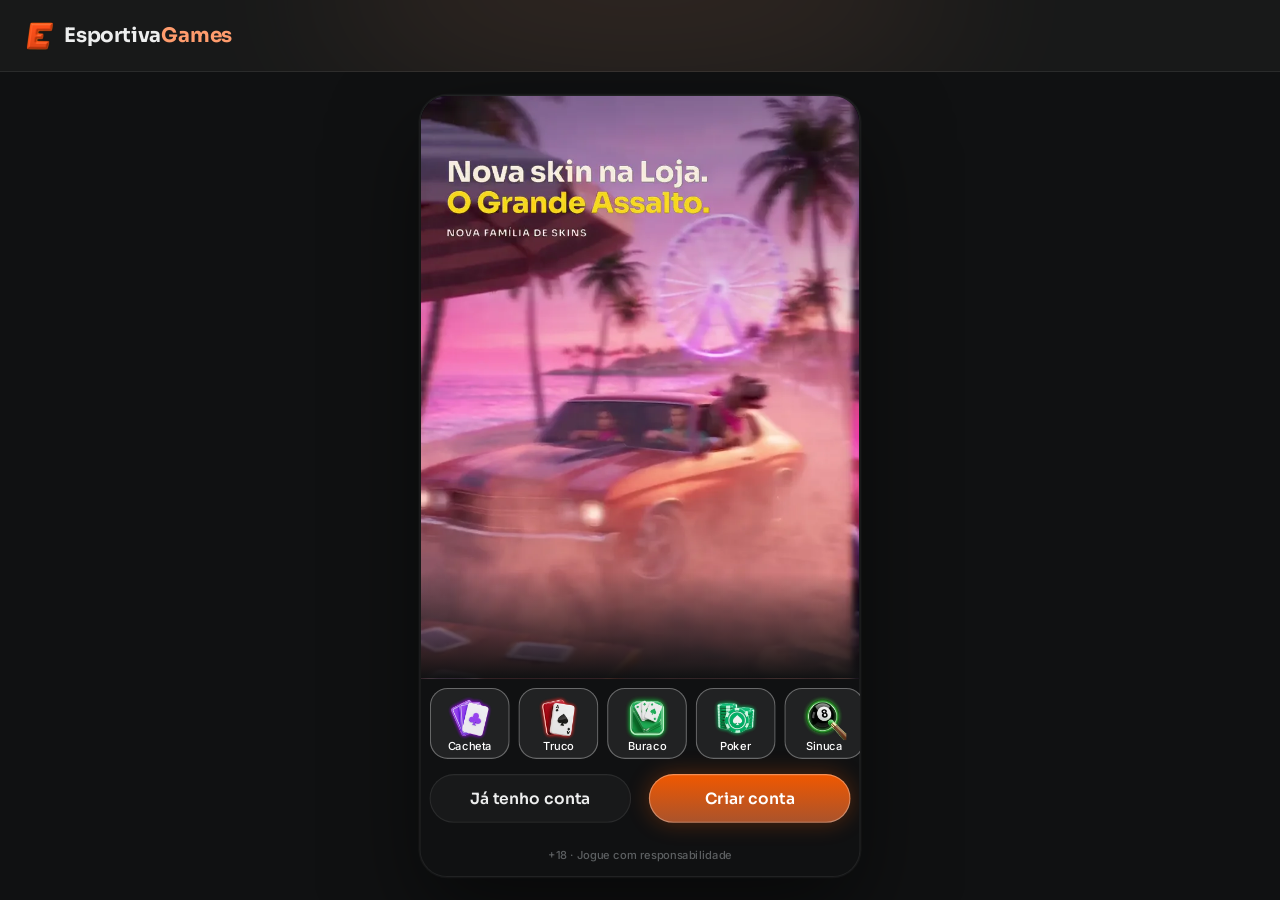
==== commit 5f5f3b46: "Login com o vídeo da O Grande Assalto (6 s em loop, sem áudio) e a família no banner principal da Lo" ====
--- a/index.html
+++ b/index.html
@@ -13,11 +13,11 @@
 <link rel="preconnect" href="https://fonts.googleapis.com">
 <link rel="preconnect" href="https://fonts.gstatic.com" crossorigin>
 <link rel="stylesheet" href="https://fonts.googleapis.com/css2?family=Inter:wght@400;500;600;700&family=Sora:wght@600;700;800&display=swap">
-<link rel="stylesheet" href="css/tokens.css?v=esportiva-11202128">
-<link rel="stylesheet" href="css/ui.css?v=esportiva-11202128">
-<link rel="stylesheet" href="css/screens.css?v=esportiva-11202128">
-<link rel="stylesheet" href="css/game.css?v=esportiva-11202128">
-<link rel="stylesheet" href="css/desk.css?v=esportiva-11202128">
+<link rel="stylesheet" href="css/tokens.css?v=esportiva-11202145">
+<link rel="stylesheet" href="css/ui.css?v=esportiva-11202145">
+<link rel="stylesheet" href="css/screens.css?v=esportiva-11202145">
+<link rel="stylesheet" href="css/game.css?v=esportiva-11202145">
+<link rel="stylesheet" href="css/desk.css?v=esportiva-11202145">
 </head>
 <body>
 <svg width="0" height="0" style="position:absolute" aria-hidden="true">
@@ -76,16 +76,16 @@
   </div>
 </div></div>
 
-<script src="js/core.js?v=esportiva-11202128"></script>
-<script src="js/ui.js?v=esportiva-11202128"></script>
-<script src="js/screens.js?v=esportiva-11202128"></script>
-<script src="js/loja.js?v=esportiva-11202128"></script>
-<script src="js/social.js?v=esportiva-11202128"></script>
-<script src="js/torneios.js?v=esportiva-11202128"></script>
-<script src="js/sala.js?v=esportiva-11202128"></script>
-<script src="js/games.js?v=esportiva-11202128"></script>
-<script src="js/sinuca.js?v=esportiva-11202128"></script>
-<script src="js/desk.js?v=esportiva-11202128"></script>
-<script src="js/boot.js?v=esportiva-11202128"></script>
+<script src="js/core.js?v=esportiva-11202145"></script>
+<script src="js/ui.js?v=esportiva-11202145"></script>
+<script src="js/screens.js?v=esportiva-11202145"></script>
+<script src="js/loja.js?v=esportiva-11202145"></script>
+<script src="js/social.js?v=esportiva-11202145"></script>
+<script src="js/torneios.js?v=esportiva-11202145"></script>
+<script src="js/sala.js?v=esportiva-11202145"></script>
+<script src="js/games.js?v=esportiva-11202145"></script>
+<script src="js/sinuca.js?v=esportiva-11202145"></script>
+<script src="js/desk.js?v=esportiva-11202145"></script>
+<script src="js/boot.js?v=esportiva-11202145"></script>
 </body>
 </html>
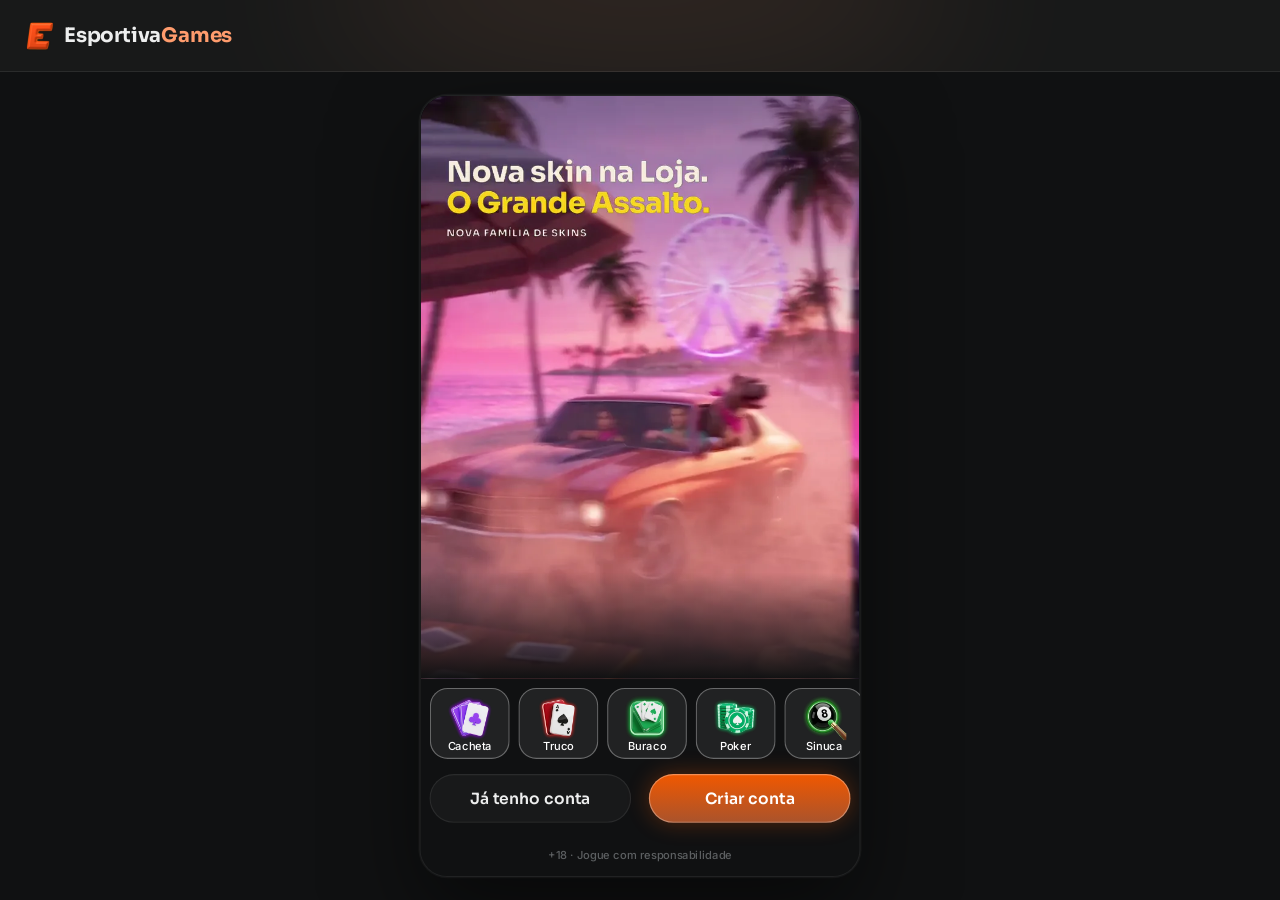
==== commit 9efdce38: "Sinuca com o ambiente da O Grande Assalto: quem joga com Jeff ou Lúcia vê a balada roxa com neon ros" ====
--- a/index.html
+++ b/index.html
@@ -13,11 +13,11 @@
 <link rel="preconnect" href="https://fonts.googleapis.com">
 <link rel="preconnect" href="https://fonts.gstatic.com" crossorigin>
 <link rel="stylesheet" href="https://fonts.googleapis.com/css2?family=Inter:wght@400;500;600;700&family=Sora:wght@600;700;800&display=swap">
-<link rel="stylesheet" href="css/tokens.css?v=esportiva-11202145">
-<link rel="stylesheet" href="css/ui.css?v=esportiva-11202145">
-<link rel="stylesheet" href="css/screens.css?v=esportiva-11202145">
-<link rel="stylesheet" href="css/game.css?v=esportiva-11202145">
-<link rel="stylesheet" href="css/desk.css?v=esportiva-11202145">
+<link rel="stylesheet" href="css/tokens.css?v=esportiva-11202255">
+<link rel="stylesheet" href="css/ui.css?v=esportiva-11202255">
+<link rel="stylesheet" href="css/screens.css?v=esportiva-11202255">
+<link rel="stylesheet" href="css/game.css?v=esportiva-11202255">
+<link rel="stylesheet" href="css/desk.css?v=esportiva-11202255">
 </head>
 <body>
 <svg width="0" height="0" style="position:absolute" aria-hidden="true">
@@ -76,16 +76,16 @@
   </div>
 </div></div>
 
-<script src="js/core.js?v=esportiva-11202145"></script>
-<script src="js/ui.js?v=esportiva-11202145"></script>
-<script src="js/screens.js?v=esportiva-11202145"></script>
-<script src="js/loja.js?v=esportiva-11202145"></script>
-<script src="js/social.js?v=esportiva-11202145"></script>
-<script src="js/torneios.js?v=esportiva-11202145"></script>
-<script src="js/sala.js?v=esportiva-11202145"></script>
-<script src="js/games.js?v=esportiva-11202145"></script>
-<script src="js/sinuca.js?v=esportiva-11202145"></script>
-<script src="js/desk.js?v=esportiva-11202145"></script>
-<script src="js/boot.js?v=esportiva-11202145"></script>
+<script src="js/core.js?v=esportiva-11202255"></script>
+<script src="js/ui.js?v=esportiva-11202255"></script>
+<script src="js/screens.js?v=esportiva-11202255"></script>
+<script src="js/loja.js?v=esportiva-11202255"></script>
+<script src="js/social.js?v=esportiva-11202255"></script>
+<script src="js/torneios.js?v=esportiva-11202255"></script>
+<script src="js/sala.js?v=esportiva-11202255"></script>
+<script src="js/games.js?v=esportiva-11202255"></script>
+<script src="js/sinuca.js?v=esportiva-11202255"></script>
+<script src="js/desk.js?v=esportiva-11202255"></script>
+<script src="js/boot.js?v=esportiva-11202255"></script>
 </body>
 </html>
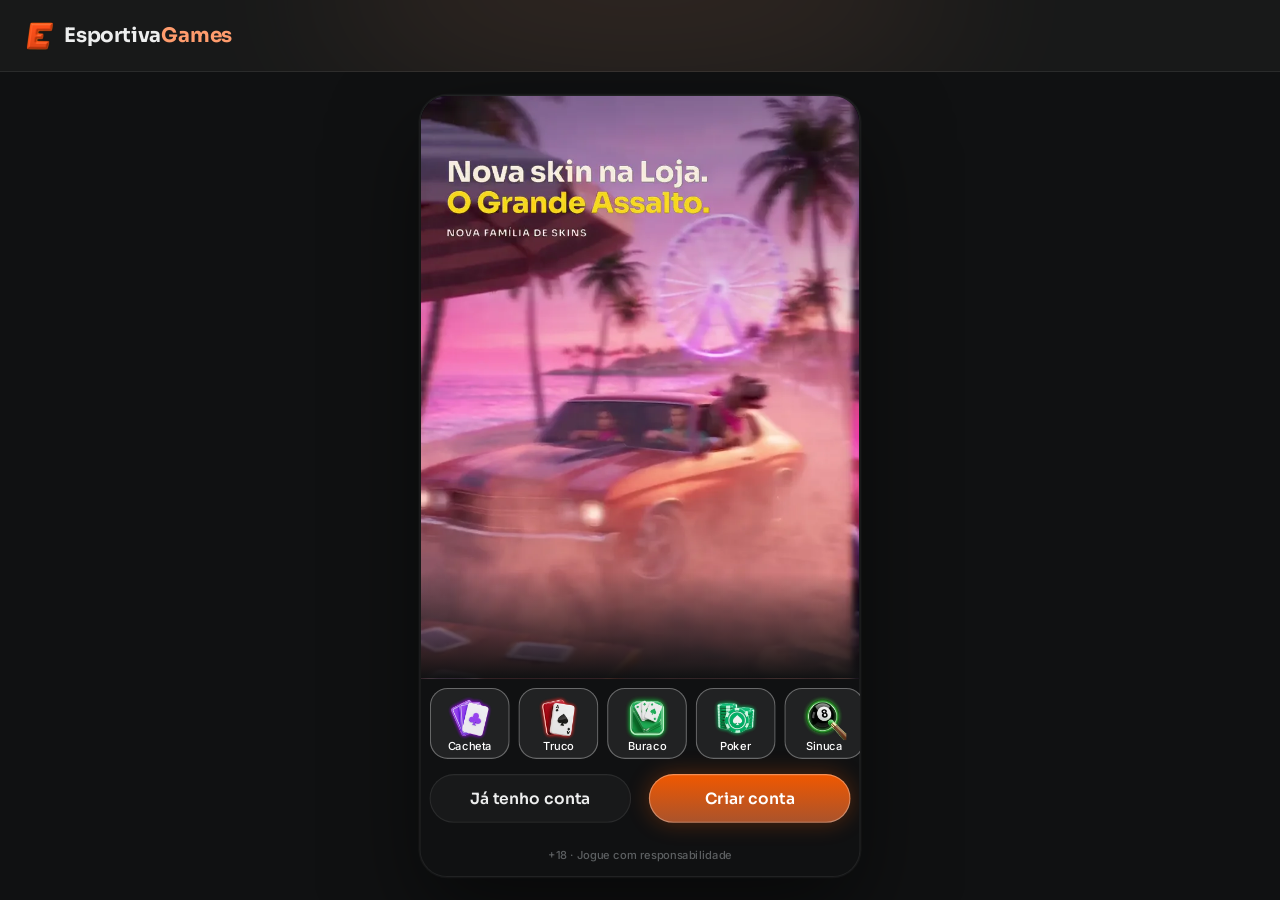
==== commit 0d4554dc: "Chamada TRUCO! com a skin Lendária: quem joga com Jeff ou Lúcia Lendária vê o vídeo do personagem na" ====
--- a/index.html
+++ b/index.html
@@ -13,11 +13,11 @@
 <link rel="preconnect" href="https://fonts.googleapis.com">
 <link rel="preconnect" href="https://fonts.gstatic.com" crossorigin>
 <link rel="stylesheet" href="https://fonts.googleapis.com/css2?family=Inter:wght@400;500;600;700&family=Sora:wght@600;700;800&display=swap">
-<link rel="stylesheet" href="css/tokens.css?v=esportiva-11202255">
-<link rel="stylesheet" href="css/ui.css?v=esportiva-11202255">
-<link rel="stylesheet" href="css/screens.css?v=esportiva-11202255">
-<link rel="stylesheet" href="css/game.css?v=esportiva-11202255">
-<link rel="stylesheet" href="css/desk.css?v=esportiva-11202255">
+<link rel="stylesheet" href="css/tokens.css?v=esportiva-11241015">
+<link rel="stylesheet" href="css/ui.css?v=esportiva-11241015">
+<link rel="stylesheet" href="css/screens.css?v=esportiva-11241015">
+<link rel="stylesheet" href="css/game.css?v=esportiva-11241015">
+<link rel="stylesheet" href="css/desk.css?v=esportiva-11241015">
 </head>
 <body>
 <svg width="0" height="0" style="position:absolute" aria-hidden="true">
@@ -76,16 +76,16 @@
   </div>
 </div></div>
 
-<script src="js/core.js?v=esportiva-11202255"></script>
-<script src="js/ui.js?v=esportiva-11202255"></script>
-<script src="js/screens.js?v=esportiva-11202255"></script>
-<script src="js/loja.js?v=esportiva-11202255"></script>
-<script src="js/social.js?v=esportiva-11202255"></script>
-<script src="js/torneios.js?v=esportiva-11202255"></script>
-<script src="js/sala.js?v=esportiva-11202255"></script>
-<script src="js/games.js?v=esportiva-11202255"></script>
-<script src="js/sinuca.js?v=esportiva-11202255"></script>
-<script src="js/desk.js?v=esportiva-11202255"></script>
-<script src="js/boot.js?v=esportiva-11202255"></script>
+<script src="js/core.js?v=esportiva-11241015"></script>
+<script src="js/ui.js?v=esportiva-11241015"></script>
+<script src="js/screens.js?v=esportiva-11241015"></script>
+<script src="js/loja.js?v=esportiva-11241015"></script>
+<script src="js/social.js?v=esportiva-11241015"></script>
+<script src="js/torneios.js?v=esportiva-11241015"></script>
+<script src="js/sala.js?v=esportiva-11241015"></script>
+<script src="js/games.js?v=esportiva-11241015"></script>
+<script src="js/sinuca.js?v=esportiva-11241015"></script>
+<script src="js/desk.js?v=esportiva-11241015"></script>
+<script src="js/boot.js?v=esportiva-11241015"></script>
 </body>
 </html>
--- a/css/screens.css
+++ b/css/screens.css
@@ -681,3 +681,32 @@
 .cmp tr.pr td{color:var(--text-default)}
 .cmp.n4 td,.cmp.n4 th .tag{font-size:11px}
 .unlock .tgs{display:flex;flex-wrap:wrap;justify-content:center;gap:8px}
+
+/* ---------- Inventário (Figma ↳ Inventário · M01 / M01b): tiles 72 do Personalizar em grade de 4 ---------- */
+.inv .pcontent{gap:24px}
+.inv .isec{display:flex;flex-direction:column;gap:8px}
+.inv .isec>h3{margin:0;font:600 16px/1.2 var(--f-display);letter-spacing:-.01em;color:var(--text-default)}
+.inv .igrid{display:grid;grid-template-columns:repeat(4,1fr);gap:12px 8px;justify-items:center}
+.inv .fgrid{display:grid;grid-template-columns:repeat(2,1fr);gap:8px;align-items:stretch}
+.inv .fcard{display:flex;flex-direction:column;gap:8px;padding:8px;border-radius:16px;background:var(--bga-strong-50);box-shadow:inset 0 0 0 1px var(--border-muted);min-width:0}
+.inv .fcard.wide{grid-column:1/-1}
+.inv .fh{display:flex;flex-wrap:wrap;align-items:center;justify-content:space-between;gap:4px;min-height:22px;padding-left:4px}
+.inv .fh b{font:500 10px/1.2 var(--f-ui);color:var(--text-default)}
+.inv .fh b.sub{color:var(--text-subtle)}
+.inv .pair{display:grid;grid-template-columns:repeat(2,1fr);gap:4px;justify-items:center}
+.inv .pair.one{grid-template-columns:1fr}
+.inv .lvls{display:grid;grid-template-columns:repeat(2,1fr);gap:8px}
+.inv .lvl{display:flex;flex-direction:column;align-items:flex-start;gap:4px}
+.inv .lvl .pair{align-self:stretch}
+.inv .more{display:flex;align-items:center;justify-content:center;gap:4px;margin-top:auto;padding:4px 0;background:none;border:0;font:500 10px/1.2 var(--f-ui);color:var(--text-link);cursor:pointer}
+.inv .more svg{width:12px;height:12px;fill:currentColor;color:currentColor}
+.inv .more svg.dn{transform:rotate(90deg)}
+.inv .more svg.up{transform:rotate(-90deg)}
+.ctile.itl{cursor:pointer}
+.ctile.itl .mini img.ph{width:100%;height:100%;object-fit:cover}
+.ctile.itl .mini>.ic{width:40px;height:40px}
+.ctile.itl .mini .ck{position:absolute;right:4px;top:4px;width:16px;height:16px;border-radius:50%;z-index:2;background:var(--btn-secondary-border) url("data:image/svg+xml,%3Csvg xmlns='http://www.w3.org/2000/svg' viewBox='0 0 12 12'%3E%3Cpath d='M2.5 6.2l2.2 2.2 4.8-4.9' fill='none' stroke='%23fff' stroke-width='1.8' stroke-linecap='round' stroke-linejoin='round'/%3E%3C/svg%3E") center/10px no-repeat}
+.cues{position:relative;width:72px;height:72px}
+.cues i{position:absolute;left:-14px;top:34px;width:100px;height:4px;border-radius:2px;background:linear-gradient(90deg,#3d7bff 0 3%,#f4f2ea 3% 7%,#f0d9a6 7% 52%,#c9ced6 52% 55%,var(--cc) 55% 100%);box-shadow:0 1px 2px #0008}
+.cues i:first-child{transform:rotate(135deg)}
+.cues i:last-child{transform:rotate(45deg)}
--- a/css/game.css
+++ b/css/game.css
@@ -73,6 +73,7 @@
 .rval b{font:800 40px/1 var(--f-display);letter-spacing:-.02em;color:#ffc841;font-variant-numeric:tabular-nums}
 .rval img{width:36px;height:36px}
 .rval.muted b{color:#c9ced3;font-size:32px} .rval.muted img{width:28px;height:28px;filter:grayscale(1)}
+.call.res.der .rval.muted b{color:#ff6b6e} .call.res.der .rval.muted img{filter:none}
 .rval.pop{animation:rvPop .35s cubic-bezier(.3,1.6,.5,1)}
 @keyframes rvIn{from{opacity:0;transform:scale(.6)}}
 @keyframes rvPop{50%{transform:scale(1.12)}}
@@ -343,14 +344,20 @@
 .call.fam .pill.pos{background:var(--sysa-success-25);box-shadow:inset 0 0 0 1px var(--border-muted);color:var(--text-success)}
 .call.fam .resp{animation-delay:1.05s}
 .call.fam .btn.raise{height:48px;width:220px;border-radius:24px;background:var(--bga-strong-75);box-shadow:inset 0 0 0 1px var(--hl);color:#fff;font:600 16px/1.2 var(--f-display);-webkit-backdrop-filter:blur(12px);backdrop-filter:blur(12px)}
-/* respostas · aceitaram: clarão e o shape acena · correram: a cor apaga pra cinza, o shape afunda, as letras caem */
+/* respostas · aceitaram: clarão e o shape acena · correram: a cor apaga pro vermelho, o shape afunda, as letras caem */
 .call.fam.acc .cveil::after{animation:cfFlash .5s ease-out}
 @keyframes cfFlash{from{opacity:.45}to{opacity:0}}
 .call.fam.acc .cf-shape .cf-body.in{animation:cfNod .55s cubic-bezier(.3,1.6,.5,1)}
 @keyframes cfNod{30%{transform:translateY(-14px) scale(1.07)}}
 .call.fam.acc .cf-shape{--spd:.55}
-.call.fam.run .cveil::before{filter:grayscale(1) brightness(.5)}
-.call.fam.run .cf-shape{filter:grayscale(1) brightness(.8);transition:filter .6s}
+.call.fam.run .cveil::before{filter:brightness(.55)}
+.call.fam.run .cf-shape{filter:brightness(.62);transition:filter .6s}
+/* vermelho no lugar do cinza (DS: apaga .45 + avermelha em modo Cor, system-error #ef4452): pinta o fundo e o shape, os textos ficam por cima */
+.call.fam .crt{position:absolute;left:-100vw;right:-100vw;top:-100vh;bottom:-100vh;background:#ef4452;mix-blend-mode:color;opacity:0;pointer-events:none;transition:opacity .7s}
+.call.res .crt{inset:0}
+.call.fam.run .crt{opacity:1}
+.call.fam .ccol>:not(.cf-shape):not(.crt),.call.res.der .rcol>:not(.cf-shape):not(.crt){position:relative;z-index:1}
+.call.res.der .rcol{z-index:auto}
 .call.fam.run .cf-win video,.call.fam.run .cf-win img{filter:brightness(.9)}
 .call.fam.run .cf-shape .cf-body.in{animation:cfSink .7s cubic-bezier(.4,0,.3,1) forwards}
 @keyframes cfSink{to{transform:translateY(22px) rotate(-5deg) scale(.94)}}
@@ -360,9 +367,37 @@
 @keyframes cfFallK{to{transform:translate(-40px,320px) rotate(-70deg);opacity:0}}
 .call.fam .cf-shape.dead .cf-fxb,.call.fam .cf-shape.dead .cf-fxf{opacity:0;transition:opacity .5s}
 .call.fam .cf-shape.dead>.cf-pole,.call.fam .cf-shape.dead>.cf-net,.call.fam .cf-shape.dead>.cf-stripes{opacity:.2;transition:opacity .5s} .call.fam .cf-shape.dead.off>.cf-stripes,.call.fam .cf-shape.dead.fall>*:not(.cf-body){opacity:0}
-.call.fam.run .cword .w{color:#c9ced3}
+.call.fam.run .cword .w{color:#ff6b6e}
 .call.fam.run .cword i{--sy:10px;--sr:6deg;animation:cfDropL .5s calc(var(--i) * .06s) cubic-bezier(.3,1.5,.5,1) backwards,cfSag .9s calc(.7s + var(--i) * .05s) ease-in-out forwards}
 .call.fam.run .cword i:nth-child(odd){--sy:7px;--sr:-8deg} .call.fam.run .cword i:nth-child(3n){--sy:14px;--sr:11deg}
+/* ---------- chamada com a skin Lendária (DS truco-call ◇ Style=Lendária) · o vídeo 9:16 de quem fala ocupa a tela toda (sem shape) e por cima vêm degradê, selo Lendária, palavra, valor e botões ---------- */
+.call.lend .cveil::before{display:none}
+.call.lend .lv{position:absolute;inset:0;overflow:hidden;background:#120a1e;animation:cfWipe .46s .1s cubic-bezier(.65,0,.25,1) backwards}
+.call.lend .lv video{position:absolute;inset:0;width:100%;height:100%;object-fit:cover;object-position:50% 0;transform:scale(var(--z,1));transform-origin:50% 28%;animation:lvIn .8s .12s cubic-bezier(.2,.9,.3,1) backwards;transition:transform .7s cubic-bezier(.3,.8,.3,1),filter .7s}
+@keyframes lvIn{from{transform:scale(1.22);filter:brightness(2) saturate(.5)}}
+/* cada aumento chega mais perto e escurece um pouco */
+.call.lend.lvl2{--z:1.05;--dk:.1} .call.lend.lvl3{--z:1.1;--dk:.18} .call.lend.lvl4{--z:1.15;--dk:.26}
+.call.lend .ldk,.call.lend .lgrad,.call.lend .lglow{position:absolute;pointer-events:none}
+.call.lend .ldk{inset:0;background:#000;opacity:var(--dk,0)}
+.call.lend .lgrad{inset:0;background:linear-gradient(180deg,rgba(9,6,20,.6) 0%,rgba(9,6,20,0) 15%),linear-gradient(0deg,rgba(9,6,20,.95) 0%,rgba(16,8,32,.82) 28%,rgba(22,8,38,.38) 48%,rgba(22,8,38,0) 64%);animation:cfFade .4s .3s backwards}
+.call.lend .lglow{left:0;right:0;bottom:0;height:52%;background:radial-gradient(90% 62% at 50% 100%,rgba(255,79,163,.42),rgba(142,92,255,.2) 48%,transparent 74%);mix-blend-mode:screen;animation:cfFade .5s .45s backwards;transition:opacity .7s}
+.call.lend.lvl4 .lglow{animation:cfFade .5s .45s backwards,lBeat .55s .9s ease-in-out infinite alternate}
+@keyframes lBeat{to{opacity:.55}}
+.call.lend .sw.a{background:#ff4fa3} .call.lend .sw.b{background:#8e5cff}
+/* conteúdo embaixo, sobre a parte escura do degradê (acima dos botões) */
+.call.lend .ccol{top:auto;bottom:calc(236px + env(safe-area-inset-bottom,0px))}
+.call.lend.ans .ccol{bottom:calc(140px + env(safe-area-inset-bottom,0px))}
+.call.lend .ltag{box-shadow:0 4px 12px #8e5cff73;animation:lTag .35s .45s cubic-bezier(.3,1.6,.5,1) backwards}
+@keyframes lTag{from{transform:scale(.4);opacity:0}}
+.call.lend .cwho{margin-top:8px}
+/* respostas entram sem varrida (a mesa já estava coberta) · aceitaram: clarão e o vídeo dá um tranco pra frente · correram: apaga pro vermelho */
+.call.lend.ans{--z:1.06}
+.call.lend.ans .lv{animation:cfFade .15s backwards} .call.lend.ans .lv video,.call.lend.ans .lgrad,.call.lend.ans .lglow,.call.lend.ans .ltag{animation:none}
+.call.lend.acc .lv video{animation:lNod .55s cubic-bezier(.3,1.6,.5,1)}
+@keyframes lNod{35%{transform:scale(calc(var(--z,1) + .06))}}
+.call.lend.run .lv video{--z:1;filter:brightness(.6)}
+.call.lend.run .lglow{opacity:.6}
+@media (prefers-reduced-motion:reduce){.call.lend .lv,.call.lend .lv video,.call.lend .ltag{animation:none!important}}
 @keyframes cfDropL{from{transform:translateY(-60px);opacity:0}}
 @keyframes cfSag{to{transform:translateY(var(--sy)) rotate(var(--sr))}}
 /* shape: .cf-body entra do jeito da família · efeitos atrás (.cf-fxb) e na frente (.cf-fxf) */
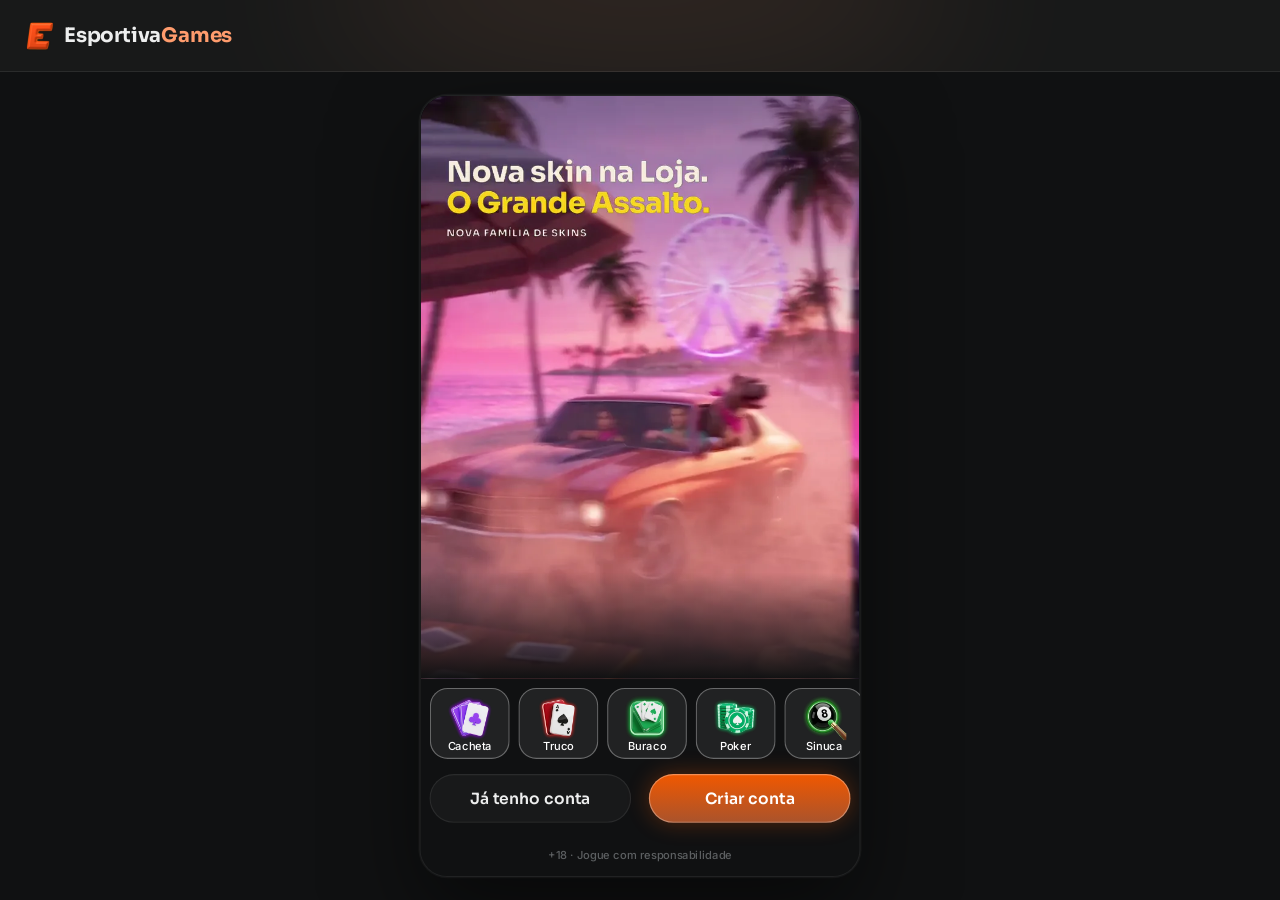
==== commit 8602cca8: "Patentes com o número do nível (1 a 9) no lugar das divisas, na insígnia inteira e no hexágono peque" ====
--- a/index.html
+++ b/index.html
@@ -13,11 +13,12 @@
 <link rel="preconnect" href="https://fonts.googleapis.com">
 <link rel="preconnect" href="https://fonts.gstatic.com" crossorigin>
 <link rel="stylesheet" href="https://fonts.googleapis.com/css2?family=Inter:wght@400;500;600;700&family=Sora:wght@600;700;800&display=swap">
-<link rel="stylesheet" href="css/tokens.css?v=esportiva-11241015">
-<link rel="stylesheet" href="css/ui.css?v=esportiva-11241015">
-<link rel="stylesheet" href="css/screens.css?v=esportiva-11241015">
-<link rel="stylesheet" href="css/game.css?v=esportiva-11241015">
-<link rel="stylesheet" href="css/desk.css?v=esportiva-11241015">
+<link rel="stylesheet" href="css/tokens.css?v=esportiva-11261814">
+<link rel="stylesheet" href="css/ui.css?v=esportiva-11261814">
+<link rel="stylesheet" href="css/screens.css?v=esportiva-11261814">
+<link rel="stylesheet" href="css/game.css?v=esportiva-11261814">
+<link rel="stylesheet" href="css/desk.css?v=esportiva-11261814">
+<link rel="stylesheet" href="css/missoes.css?v=esportiva-11261814">
 </head>
 <body>
 <svg width="0" height="0" style="position:absolute" aria-hidden="true">
@@ -76,16 +77,17 @@
   </div>
 </div></div>
 
-<script src="js/core.js?v=esportiva-11241015"></script>
-<script src="js/ui.js?v=esportiva-11241015"></script>
-<script src="js/screens.js?v=esportiva-11241015"></script>
-<script src="js/loja.js?v=esportiva-11241015"></script>
-<script src="js/social.js?v=esportiva-11241015"></script>
-<script src="js/torneios.js?v=esportiva-11241015"></script>
-<script src="js/sala.js?v=esportiva-11241015"></script>
-<script src="js/games.js?v=esportiva-11241015"></script>
-<script src="js/sinuca.js?v=esportiva-11241015"></script>
-<script src="js/desk.js?v=esportiva-11241015"></script>
-<script src="js/boot.js?v=esportiva-11241015"></script>
+<script src="js/core.js?v=esportiva-11261814"></script>
+<script src="js/ui.js?v=esportiva-11261814"></script>
+<script src="js/screens.js?v=esportiva-11261814"></script>
+<script src="js/loja.js?v=esportiva-11261814"></script>
+<script src="js/social.js?v=esportiva-11261814"></script>
+<script src="js/torneios.js?v=esportiva-11261814"></script>
+<script src="js/sala.js?v=esportiva-11261814"></script>
+<script src="js/missoes.js?v=esportiva-11261814"></script>
+<script src="js/games.js?v=esportiva-11261814"></script>
+<script src="js/sinuca.js?v=esportiva-11261814"></script>
+<script src="js/desk.js?v=esportiva-11261814"></script>
+<script src="js/boot.js?v=esportiva-11261814"></script>
 </body>
 </html>
--- a/css/missoes.css
+++ b/css/missoes.css
@@ -0,0 +1,135 @@
+/* EstrelaGames · Missões (Figma ✲ Missões, aprovado 26/11 · DS ❖ Missões) — mesmos tons da Home: blocos strong-25 sem borda, itens com borda de 8% */
+
+/* ---------- coluna da direita do palco (games · right): Loja + Missões, 8 px entre eles ---------- */
+.home .stage .gr{position:absolute;right:8px;top:20px;z-index:3;display:flex;flex-direction:column;align-items:center;gap:8px;width:72px}
+.home .stage .gr .lojab{position:relative;right:auto;top:auto;z-index:2;flex:none}
+
+/* ---------- botão de Missões (DS missions-button): só o círculo, anel contador, rótulo em pílula e selo · loop de 2 s como a Loja ---------- */
+.misb{position:relative;z-index:1;flex:none;width:72px;height:72px;cursor:pointer;color:var(--text-on-color)}
+.misb .disc,.misb .arc,.misb .pulse{position:absolute;left:4px;top:0;width:64px;height:64px;border-radius:50%}
+.misb .disc{background:#212223;box-shadow:0 0 8px #3b82f666}
+.misb .arc{background:conic-gradient(#5ec8ff,#3b82f6 calc(var(--p) * .5%),#7c5cff calc(var(--p) * 1%),#ffffff1f 0);-webkit-mask:radial-gradient(farthest-side,transparent calc(100% - 4px),#000 calc(100% - 4px));mask:radial-gradient(farthest-side,transparent calc(100% - 4px),#000 calc(100% - 4px));filter:drop-shadow(0 0 3px #5ec8ff99)}
+.misb .pulse{box-shadow:inset 0 0 0 2px #5ec8ff;opacity:0;animation:misPulse 2s ease-out infinite}
+.misb .ic{position:absolute;left:14px;top:10px;width:44px;height:44px;animation:lojaIc 2s ease-in-out infinite}
+.misb .lb{position:absolute;left:50%;bottom:0;transform:translateX(-50%);padding:2px 8px;border-radius:999px;background:var(--bga-strong-75);box-shadow:inset 0 0 0 1px var(--border-muted);font:500 10px/12px var(--f-ui);white-space:nowrap}
+.misb .tag{position:absolute;right:-2px;top:-6px;padding:2px 8px;font-size:12px;animation:lojaTag 2s ease-in-out infinite}
+.misb.nov .disc{box-shadow:0 0 8px #ff73007a}
+.misb.nov .arc{background:conic-gradient(#ffd800,#ffb000 50%,#ff7300);filter:drop-shadow(0 0 3px #ff9900aa)}
+.misb.nov .pulse{box-shadow:inset 0 0 0 2px #ffb000}
+.misb .fire{position:absolute;left:4px;top:-28px;width:64px;height:64px;transform-origin:50% 90%;animation:misFire 2s ease-in-out infinite}
+@keyframes misPulse{0%{opacity:.9;transform:scale(1)}40%,100%{opacity:0;transform:scale(1.2)}}
+@keyframes misFire{0%,100%{transform:scale(1) rotate(0)}15%{transform:scale(1.08) rotate(-2deg)}30%{transform:scale(.96) rotate(-4deg)}45%{transform:scale(1.06) rotate(0)}60%{transform:scale(.98) rotate(3deg)}80%{transform:scale(1.05) rotate(-3deg)}}
+@media (prefers-reduced-motion:reduce){.misb,.misb *{animation:none}}
+
+/* ---------- tela ---------- */
+.mis .content{display:flex;flex-direction:column;gap:12px;padding:4px 8px calc(24px + env(safe-area-inset-bottom,0px))} /* sem navbar: abre pelo botão da Home */
+
+/* card de nível (DS loyalty-level-card ↕ Size=Small): insígnia da patente (patent-badge Default), a mesma insígnia grande e apagada à direita, degradê na cor da patente */
+.lvc{position:relative;overflow:hidden;flex:none;display:flex;flex-direction:column;align-items:center;gap:4px;padding:16px;border-radius:20px;background:var(--bga-strong-25);box-shadow:inset 0 0 0 1px var(--border-muted);cursor:pointer}
+.lvc::before{content:"";position:absolute;inset:0;background:linear-gradient(180deg,var(--pc),transparent);opacity:.22;pointer-events:none}
+.lvc .bg{position:absolute;right:-73px;top:50%;width:192px;height:192px;margin-top:-96px;opacity:.12;pointer-events:none}
+.lvc .pat{position:relative;width:56px;height:56px;filter:drop-shadow(0 4px 10px #8fa3b880)}
+.lvc .nm{position:relative;font:800 20px/24px var(--f-display);color:var(--text-default)}
+.lvc .pts{position:relative;display:flex;align-items:center;gap:6px;height:21px;font:500 14px/21px var(--f-ui);color:var(--text-muted)}
+.lvc .pts b{font-weight:700;color:var(--text-default);transition:color .2s}
+.lvc .gain{display:none;padding:0 8px;border-radius:999px;background:var(--sysa-success-25);color:var(--text-success);font:700 12px/18px var(--f-ui)}
+.lvc.rec .pts b{color:var(--text-success)}
+.lvc.rec .gain{display:inline-block;animation:gainPop .3s ease-out}
+.lvc .prog{position:relative;flex:none;width:100%;margin-top:4px}
+.lvc .prog i{transition:none}
+.lvc small{position:relative;margin-top:4px;font:500 10px/1.2 var(--f-ui);color:var(--text-muted)}
+@keyframes gainPop{0%{transform:scale(.6);opacity:0}70%{transform:scale(1.12)}100%{transform:scale(1);opacity:1}}
+.fly-pat{position:fixed;z-index:9999;pointer-events:none;filter:drop-shadow(0 4px 8px #0008)}
+
+/* login diário (DS daily-login): sequência com fogo, 7 dias, o Dia 7 dourado com presente */
+.lgc{flex:none;display:flex;flex-direction:column;gap:12px;padding:16px;border-radius:16px;background:var(--bga-strong-25)}
+.lgc .top{display:flex;align-items:center;gap:12px}
+.lgc .top>.ic{width:40px;height:40px;flex:none}
+.lgc .tx{flex:1;min-width:0;display:flex;flex-direction:column;gap:4px}
+.lgc .tx b{font:500 16px/1.2 var(--f-ui);color:var(--text-default)}
+.lgc .tx small{font:500 10px/1.2 var(--f-ui);color:var(--text-muted)}
+.lgc .streak{flex:none;display:flex;align-items:center;gap:4px;padding:4px 10px 4px 4px;border-radius:999px;background:#ff730029}
+.lgc .streak .ic{width:20px;height:20px}
+.lgc .streak b{font:700 12px/18px var(--f-ui);color:var(--text-prize)}
+.lgc .days{display:flex;gap:4px}
+.lgc .day{position:relative;flex:1;min-width:0;height:84px;display:flex;flex-direction:column;align-items:center;justify-content:center;gap:4px;padding:8px 2px;border-radius:12px;background:var(--bga-strong-25);box-shadow:inset 0 0 0 1px var(--border-muted)}
+.lgc .day small{font:500 8px/1 var(--f-ui);color:var(--text-muted)}
+.lgc .day .art{width:24px;height:24px;display:grid;place-items:center}
+.lgc .day .art .ic{width:24px;height:24px}
+.lgc .day .art .hex{width:22px;height:24px} /* só o hexágono da patente (patent-badge Small), do tamanho do check */
+.lgc .day b{font:500 10px/1 var(--f-ui);color:var(--text-default)}
+.lgc .day.res b{color:var(--text-muted);opacity:.56}
+.lgc .day.hoje{background:var(--bga-secondary-16);box-shadow:inset 0 0 0 2px var(--glow-blue),0 0 20px var(--glow-info)}
+.lgc .day.hoje small,.lgc .day.hoje b{color:var(--text-on-color)}
+.lgc .day.gift{flex:none;width:72px;background:linear-gradient(180deg,#ffb0003d,#ffb0000f);box-shadow:none}
+.lgc .day.gift::after{content:"";position:absolute;inset:0;border-radius:12px;padding:1px;background:linear-gradient(90deg,#ffd800,#ffb000 50%,#ff7300);-webkit-mask:linear-gradient(#000 0 0) content-box,linear-gradient(#000 0 0);-webkit-mask-composite:xor;mask:linear-gradient(#000 0 0) content-box exclude,linear-gradient(#000 0 0);pointer-events:none}
+.lgc .day.gift .art,.lgc .day.gift .art .ic{width:40px;height:40px}
+.lgc .day.gift small,.lgc .day.gift b{color:var(--text-prize)}
+.lgc .day.gift b{font:700 12px/18px var(--f-ui)}
+.lgc .day.gift.hoje{box-shadow:0 0 12px #ff990066}
+.lgc .day.gift.res{background:var(--bga-strong-25);box-shadow:inset 0 0 0 1px var(--border-muted)}
+.lgc .day.gift.res::after{display:none}
+.lgc .day.gift.res .art .ic{width:24px;height:24px}
+.lgc .nx{display:flex;align-items:center;justify-content:center;gap:8px;padding:10px;border-radius:20px;background:var(--bga-strong-25);box-shadow:inset 0 0 0 1px var(--border-muted);font:500 10px/1 var(--f-ui);color:var(--text-muted)}
+.lgc .nx .ic{width:20px;height:20px}
+.lgc .nx b{font:700 12px/18px var(--f-ui);color:var(--text-default)}
+.lgc .nx .v{font:700 12px/18px var(--f-ui);color:var(--text-prize)}
+.lgc .rule{text-align:center;font:500 8px/1.2 var(--f-ui);color:var(--text-muted)}
+.btn.pressed{transform:scale(.96);filter:brightness(.85)}
+
+/* lista de missões (DS mission-card) */
+.mlist{flex:none;display:flex;flex-direction:column;gap:12px;padding:16px;border-radius:16px;background:var(--bga-strong-25)}
+.mlist .mh{display:flex;align-items:center;gap:12px}
+.mlist .mh .tx{flex:1;min-width:0;display:flex;flex-direction:column;gap:4px}
+.mlist .mh .tx b{font:800 20px/24px var(--f-display);color:var(--text-default)}
+.mlist .mh .tx small{font:500 10px/1.2 var(--f-ui);color:var(--text-muted)}
+.mlist .novas{flex:none;display:flex;align-items:center;gap:6px;padding:6px 10px 6px 8px;border-radius:12px;background:var(--bga-strong-50)}
+.mlist .novas .ic{width:20px;height:20px}
+.mlist .novas>span{display:flex;flex-direction:column;gap:2px}
+.mlist .novas small{font:500 8px/1 var(--f-ui);color:var(--text-muted)}
+.mlist .novas b{font:700 12px/18px var(--f-ui);color:var(--text-default)}
+.mlist .rows{display:flex;flex-direction:column;gap:8px}
+.mlist .sub{font:500 12px/1 var(--f-ui);color:var(--text-muted)}
+.mc{display:flex;flex-direction:column;gap:12px;padding:12px;border-radius:16px;background:var(--bga-strong-25);box-shadow:inset 0 0 0 1px var(--border-muted)}
+.mc.ready{background:linear-gradient(90deg,#22c55e38,#22c55e00),var(--bga-strong-25);box-shadow:none}
+.mc .ln{display:flex;align-items:center;gap:12px}
+.mc .tile{flex:none;width:48px;height:48px;border-radius:12px;display:grid;place-items:center;background:var(--gc)}
+.mc .tile .ic{width:40px;height:40px}
+.mc .info{flex:1;min-width:0;display:flex;flex-direction:column;align-items:flex-start;gap:4px}
+.mc .t{font:500 14px/1.25 var(--f-ui);color:var(--text-default)}
+/* descrição da missão (DS mission-card ✎ Description · Paragraph/S, text-muted, até 2 linhas) */
+.mc .ds{font:400 12px/1.5 var(--f-ui);color:var(--text-muted);display:-webkit-box;-webkit-line-clamp:2;-webkit-box-orient:vertical;overflow:hidden}
+.mc .pr{display:flex;align-items:center;gap:8px;width:100%}
+.mc .pr small{font:500 8px/1 var(--f-ui);color:var(--text-muted)}
+.tm{display:inline-flex;align-items:center;gap:4px;padding:2px 8px 2px 4px;border-radius:8px;background:var(--bga-strong-50)}
+.tm .ic{width:16px;height:16px}
+.tm b{font:500 8px/1 var(--f-ui);color:var(--text-muted)}
+.tm b{white-space:nowrap}
+.tm i{font-style:normal}
+.tm.hot{background:#ff730029}
+.tm.hot b{font:700 12px/18px var(--f-ui);color:var(--text-prize)}
+.tm.ok{background:var(--sysa-success-25)}
+.tm.ok b{font:700 12px/18px var(--f-ui);color:var(--text-success)}
+.mc .rt{flex:none;display:flex;flex-direction:column;align-items:flex-end;gap:8px}
+.mc .rw{display:flex;align-items:center;gap:4px;padding:4px 10px 4px 4px;border-radius:999px;background:#ffb0001f}
+.mc .rw .ic{width:20px;height:20px}
+.mc .rw .hex{width:18px;height:20px}
+.mc .rw b{font:800 14px/1 var(--f-display);color:var(--text-prize)}
+.mc.done .tile,.mc.done .t,.mc.done .rw{opacity:.56}
+.mc.done .rw{background:var(--bga-strong-50)}
+.mc.done .rw b{color:var(--text-muted)}
+.mc .feita{display:flex;align-items:center;gap:4px;font:500 10px/1 var(--f-ui);color:var(--text-success)}
+.mc .feita .ic{width:16px;height:16px}
+.mc .steps{display:flex;flex-direction:column;gap:6px}
+.mc .steps .mk{display:flex;justify-content:space-between}
+.mc .steps .mk span{display:flex;align-items:center;gap:4px;padding:2px 8px 2px 4px;border-radius:999px;background:#ffb0001f;font:700 12px/18px var(--f-ui);color:var(--text-prize)}
+.mc .steps .mk span.got{background:var(--sysa-success-25);color:var(--text-success)}
+.mc .steps .mk .ic{width:16px;height:16px}
+.mc .steps .mk .hex{width:15px;height:16px}
+.mc .steps .prog{flex:none;width:100%}
+.mc .steps .lb{display:flex;justify-content:space-between}
+.mc .steps .lb small{font:500 8px/1 var(--f-ui);color:var(--text-muted)}
+
+/* desktop: selo no item Missões do menu da esquerda */
+.dkl .it .tag{margin-left:auto;padding:0 8px;font-size:12px;line-height:20px}
+body.dk-rail .dkl .it .tag{position:absolute;top:4px;right:8px;margin:0;font-size:10px;line-height:16px;padding:0 6px}
